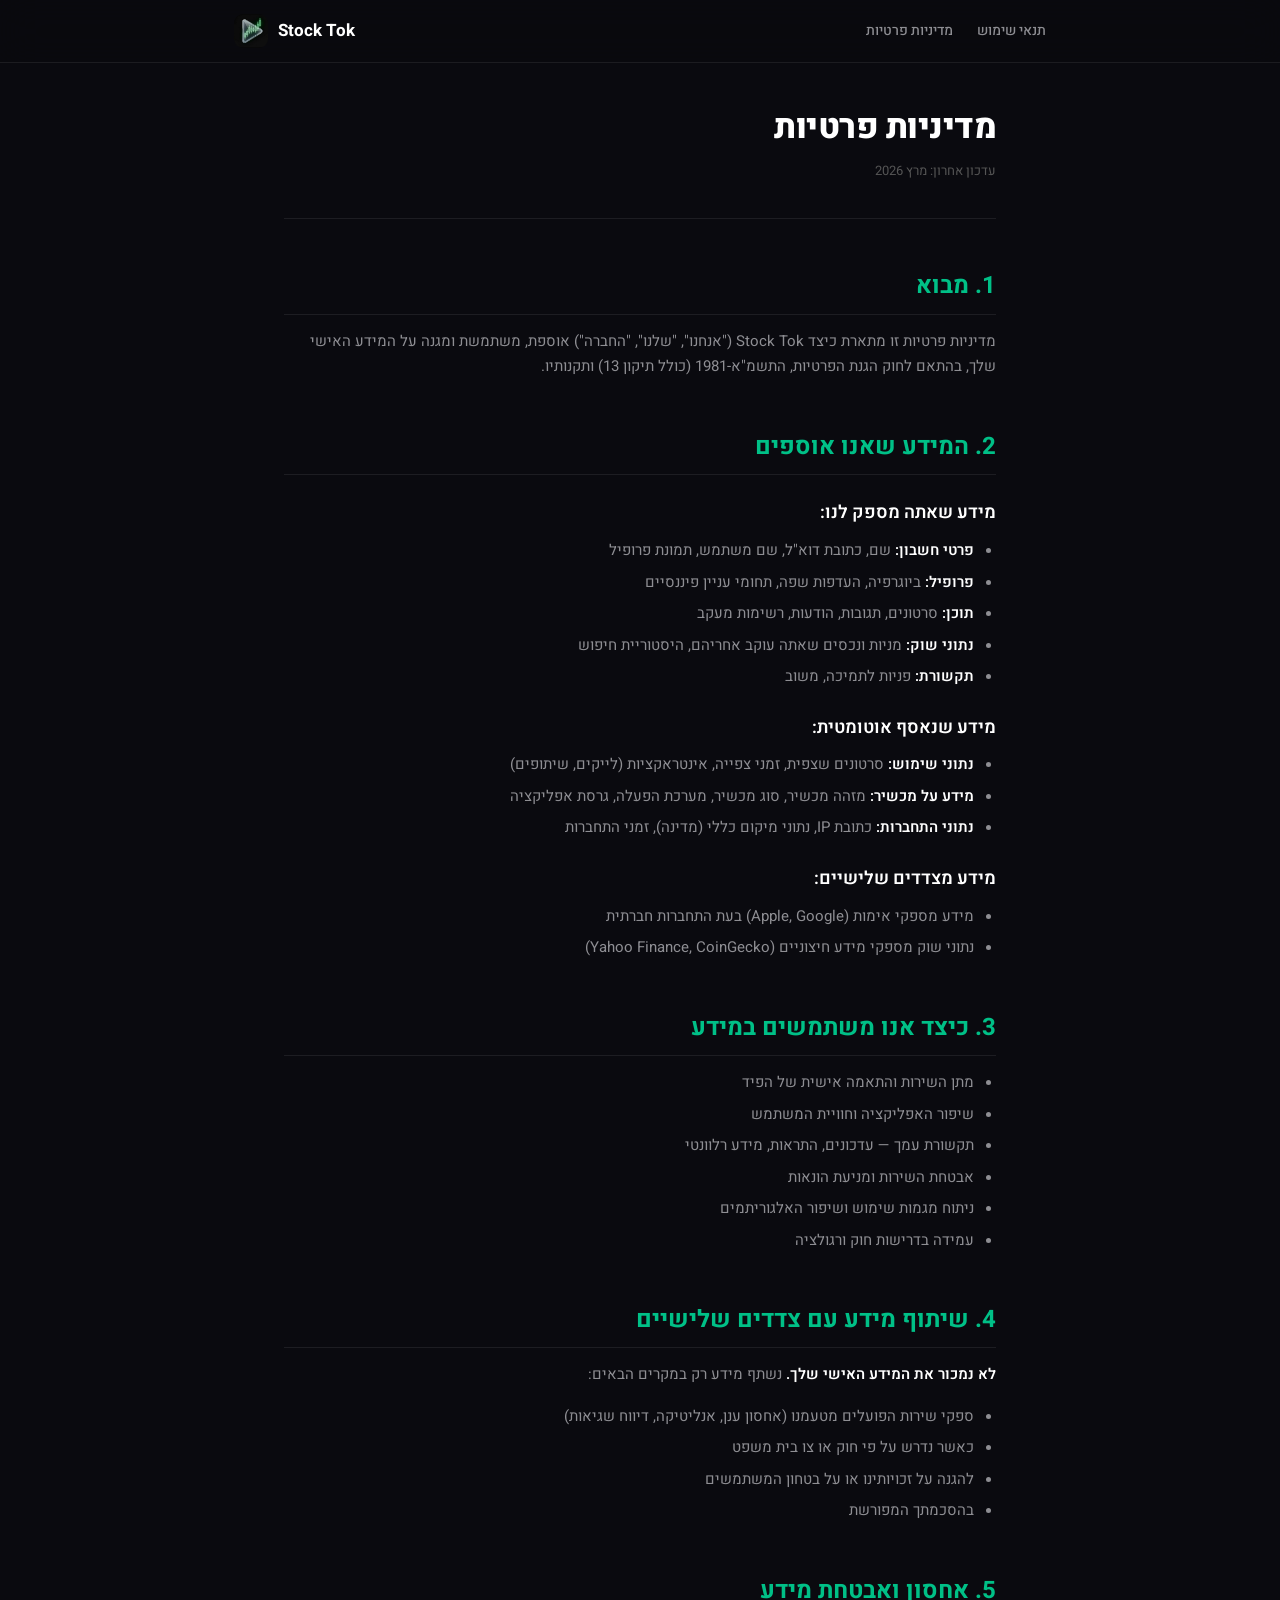
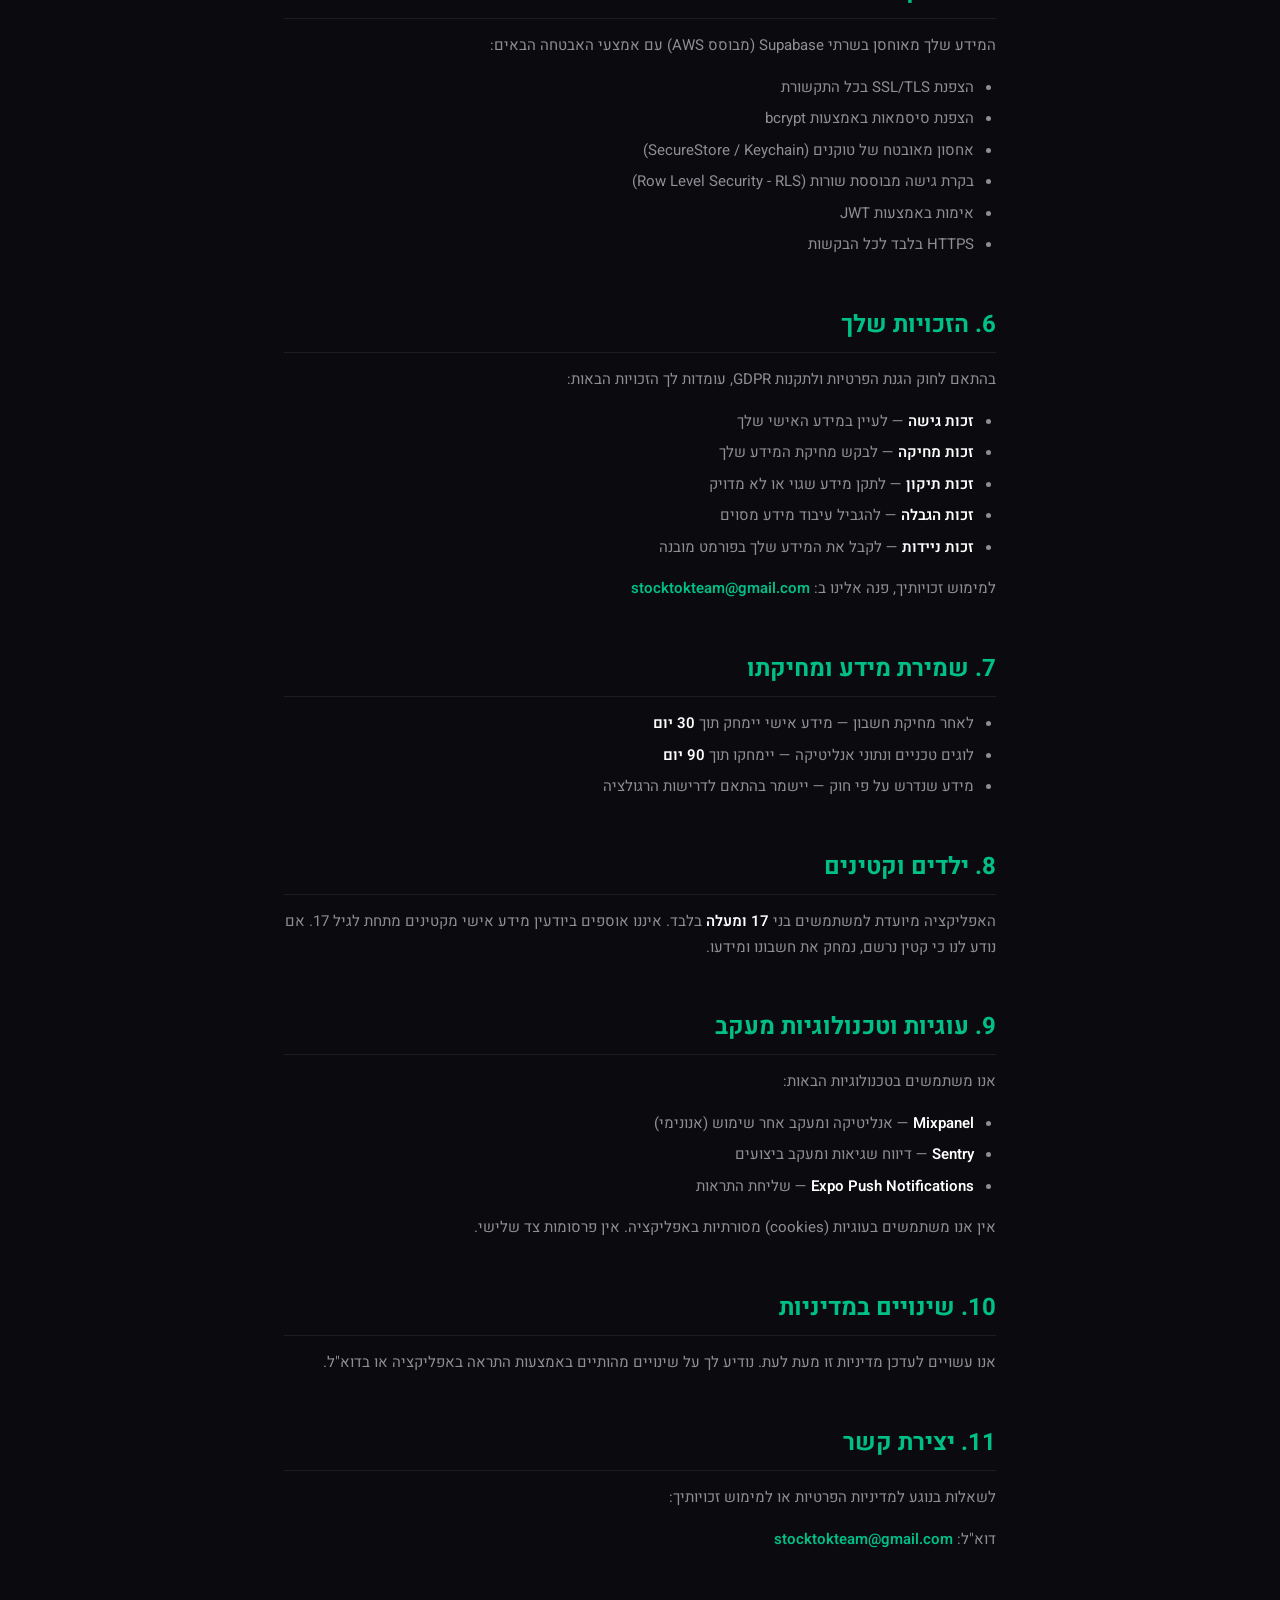
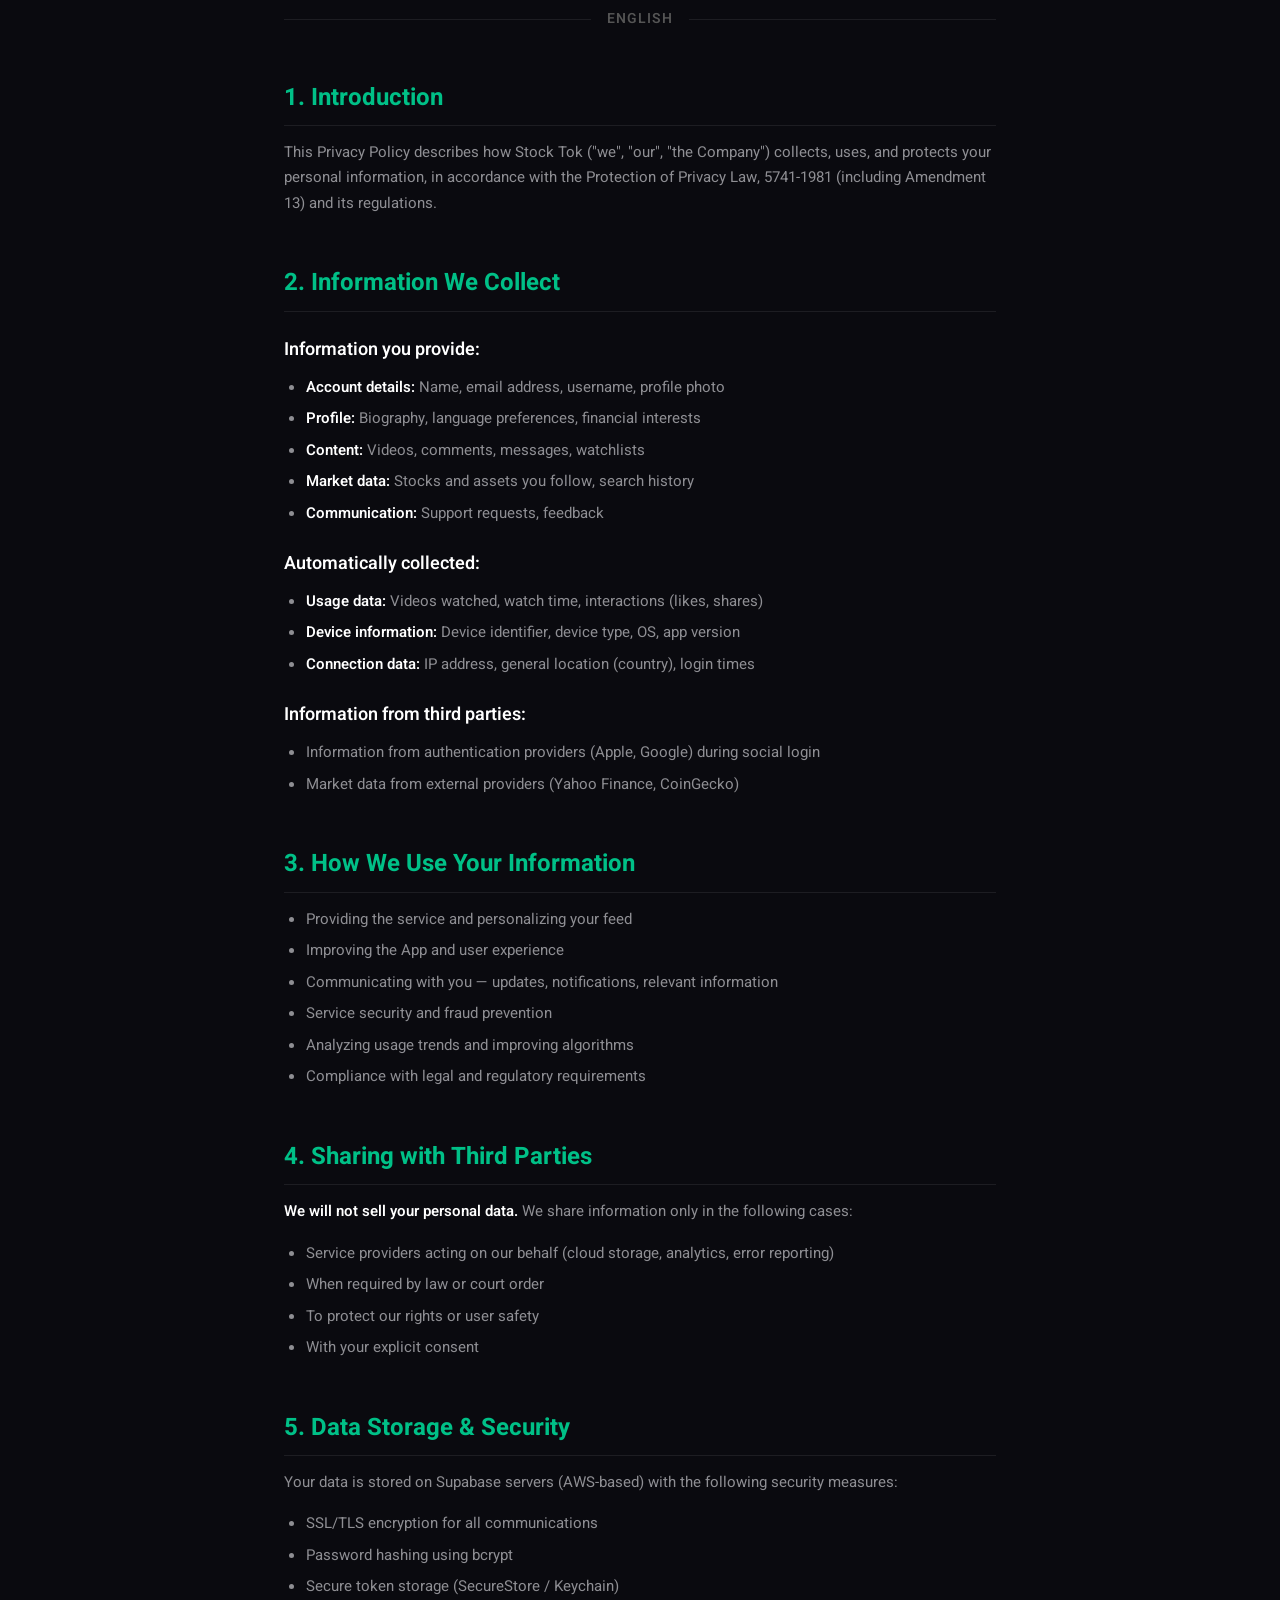
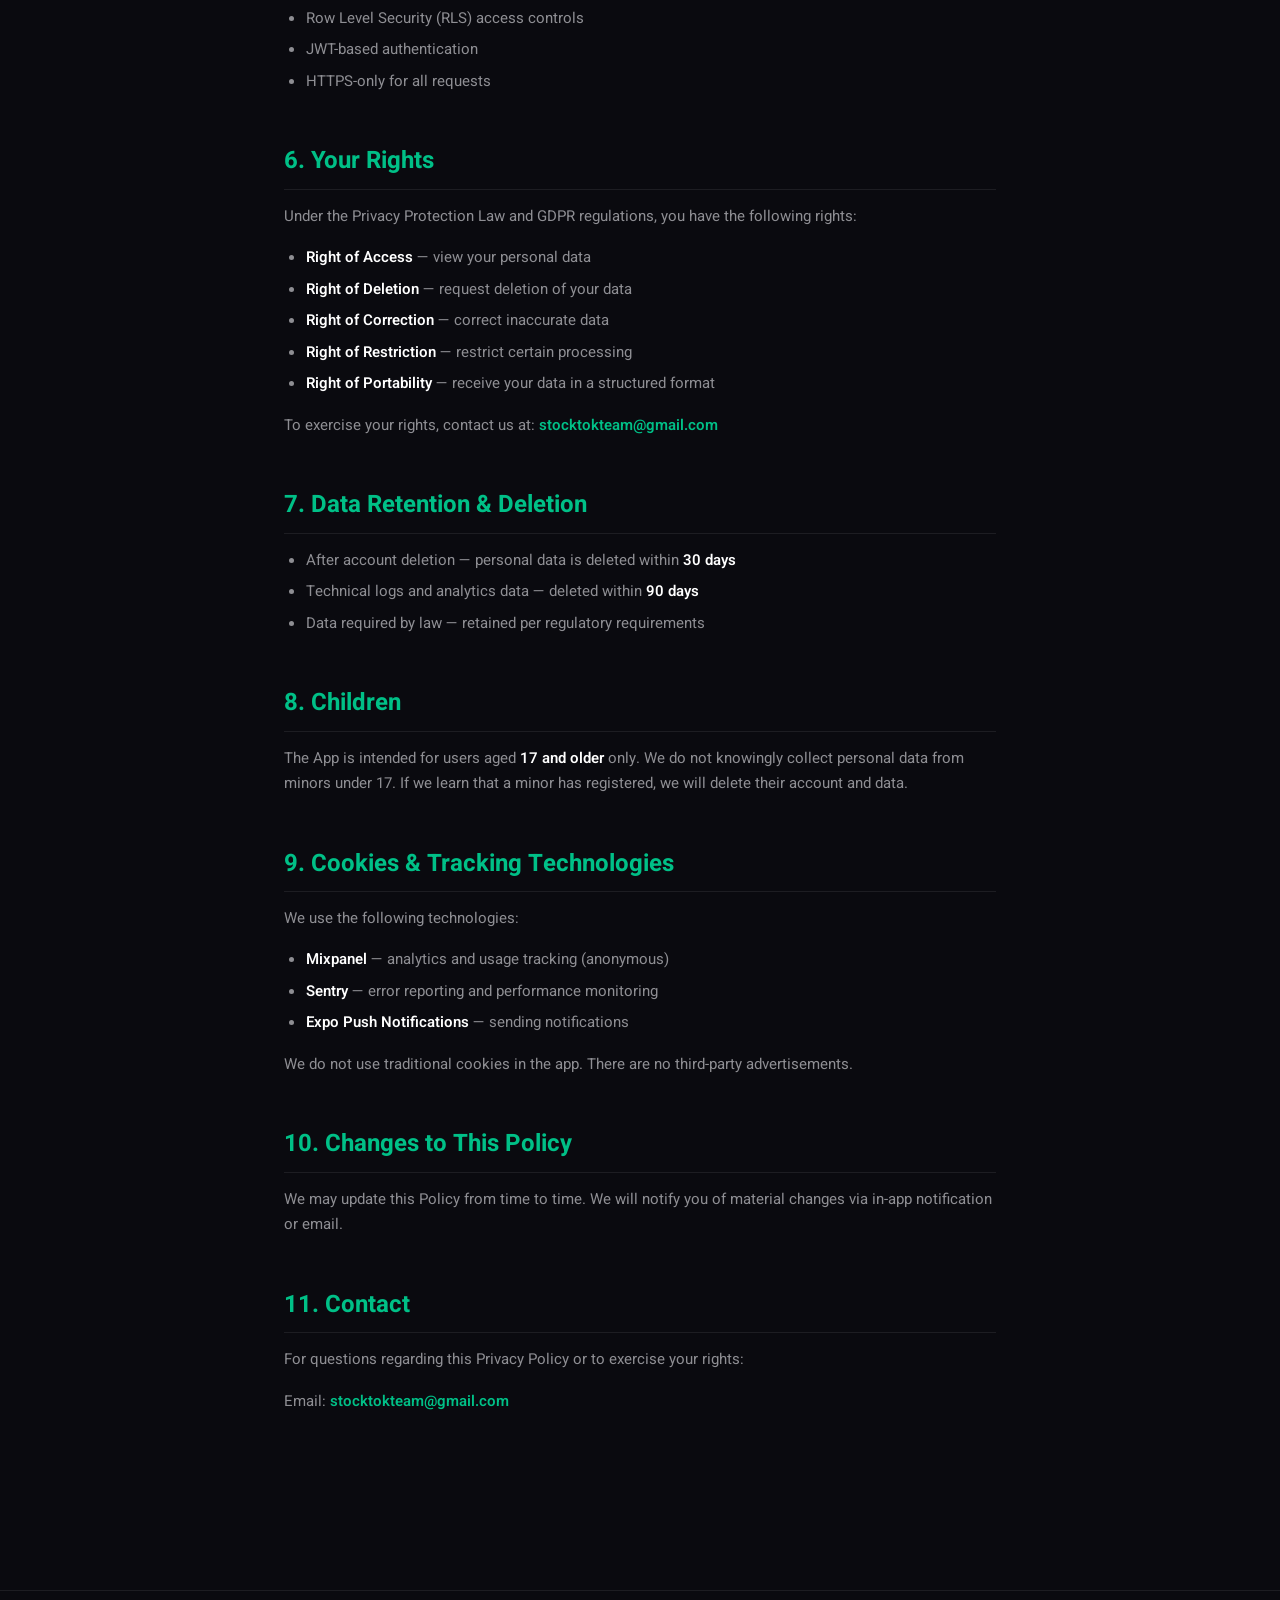
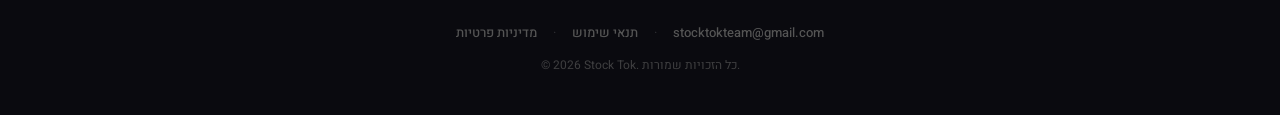
==== privacy.html @ 6a94ada0 "Initial commit: Stock Tok landing page + Privacy Policy + Terms of Service Co-Authored-By: Claude Op" ====
<!DOCTYPE html>
<html lang="he">
<head>
  <meta charset="UTF-8">
  <meta name="viewport" content="width=device-width, initial-scale=1.0">
  <title>מדיניות פרטיות — Stock Tok</title>
  <meta name="description" content="מדיניות הפרטיות של Stock Tok — כיצד אנו אוספים, משתמשים ומגנים על המידע שלך.">
  <meta property="og:title" content="Stock Tok — מדיניות פרטיות">
  <meta property="og:description" content="מדיניות הפרטיות של Stock Tok">
  <meta property="og:image" content="icon.png">
  <link rel="icon" type="image/png" href="favicon.png">
  <link rel="stylesheet" href="style.css">
  <link rel="preconnect" href="https://fonts.googleapis.com">
  <link rel="preconnect" href="https://fonts.gstatic.com" crossorigin>
  <link href="https://fonts.googleapis.com/css2?family=Heebo:wght@400;500;600;700;800&family=Inter:wght@400;500;600;700;800&display=swap" rel="stylesheet">
</head>
<body>
  <!-- ── Header ── -->
  <header>
    <div class="header-inner">
      <a href="index.html" class="header-brand">
        <img src="icon.png" alt="Stock Tok" class="header-icon" width="34" height="34">
        <span>Stock Tok</span>
      </a>
      <nav class="header-nav">
        <a href="privacy.html">מדיניות פרטיות</a>
        <a href="terms.html">תנאי שימוש</a>
      </nav>
    </div>
  </header>

  <!-- ── Content ── -->
  <div class="legal-wrap">
    <div class="legal-title-block" dir="rtl">
      <h1>מדיניות פרטיות</h1>
      <p class="updated">עדכון אחרון: מרץ 2026</p>
    </div>

    <!-- ═══════════════════════════════
         עברית
         ═══════════════════════════════ -->
    <div class="rtl-section">

      <h2>1. מבוא</h2>
      <p>מדיניות פרטיות זו מתארת כיצד Stock Tok ("אנחנו", "שלנו", "החברה") אוספת, משתמשת ומגנה על המידע האישי שלך, בהתאם לחוק הגנת הפרטיות, התשמ"א-1981 (כולל תיקון 13) ותקנותיו.</p>

      <h2>2. המידע שאנו אוספים</h2>

      <h3>מידע שאתה מספק לנו:</h3>
      <ul>
        <li><strong>פרטי חשבון:</strong> שם, כתובת דוא"ל, שם משתמש, תמונת פרופיל</li>
        <li><strong>פרופיל:</strong> ביוגרפיה, העדפות שפה, תחומי עניין פיננסיים</li>
        <li><strong>תוכן:</strong> סרטונים, תגובות, הודעות, רשימות מעקב</li>
        <li><strong>נתוני שוק:</strong> מניות ונכסים שאתה עוקב אחריהם, היסטוריית חיפוש</li>
        <li><strong>תקשורת:</strong> פניות לתמיכה, משוב</li>
      </ul>

      <h3>מידע שנאסף אוטומטית:</h3>
      <ul>
        <li><strong>נתוני שימוש:</strong> סרטונים שצפית, זמני צפייה, אינטראקציות (לייקים, שיתופים)</li>
        <li><strong>מידע על מכשיר:</strong> מזהה מכשיר, סוג מכשיר, מערכת הפעלה, גרסת אפליקציה</li>
        <li><strong>נתוני התחברות:</strong> כתובת IP, נתוני מיקום כללי (מדינה), זמני התחברות</li>
      </ul>

      <h3>מידע מצדדים שלישיים:</h3>
      <ul>
        <li>מידע מספקי אימות (Apple, Google) בעת התחברות חברתית</li>
        <li>נתוני שוק מספקי מידע חיצוניים (Yahoo Finance, CoinGecko)</li>
      </ul>

      <h2>3. כיצד אנו משתמשים במידע</h2>
      <ul>
        <li>מתן השירות והתאמה אישית של הפיד</li>
        <li>שיפור האפליקציה וחוויית המשתמש</li>
        <li>תקשורת עמך — עדכונים, התראות, מידע רלוונטי</li>
        <li>אבטחת השירות ומניעת הונאות</li>
        <li>ניתוח מגמות שימוש ושיפור האלגוריתמים</li>
        <li>עמידה בדרישות חוק ורגולציה</li>
      </ul>

      <h2>4. שיתוף מידע עם צדדים שלישיים</h2>
      <p><strong>לא נמכור את המידע האישי שלך.</strong> נשתף מידע רק במקרים הבאים:</p>
      <ul>
        <li>ספקי שירות הפועלים מטעמנו (אחסון ענן, אנליטיקה, דיווח שגיאות)</li>
        <li>כאשר נדרש על פי חוק או צו בית משפט</li>
        <li>להגנה על זכויותינו או על בטחון המשתמשים</li>
        <li>בהסכמתך המפורשת</li>
      </ul>

      <h2>5. אחסון ואבטחת מידע</h2>
      <p>המידע שלך מאוחסן בשרתי Supabase (מבוסס AWS) עם אמצעי האבטחה הבאים:</p>
      <ul>
        <li>הצפנת SSL/TLS בכל התקשורת</li>
        <li>הצפנת סיסמאות באמצעות bcrypt</li>
        <li>אחסון מאובטח של טוקנים (SecureStore / Keychain)</li>
        <li>בקרת גישה מבוססת שורות (Row Level Security - RLS)</li>
        <li>אימות באמצעות JWT</li>
        <li>HTTPS בלבד לכל הבקשות</li>
      </ul>

      <h2>6. הזכויות שלך</h2>
      <p>בהתאם לחוק הגנת הפרטיות ולתקנות GDPR, עומדות לך הזכויות הבאות:</p>
      <ul>
        <li><strong>זכות גישה</strong> — לעיין במידע האישי שלך</li>
        <li><strong>זכות מחיקה</strong> — לבקש מחיקת המידע שלך</li>
        <li><strong>זכות תיקון</strong> — לתקן מידע שגוי או לא מדויק</li>
        <li><strong>זכות הגבלה</strong> — להגביל עיבוד מידע מסוים</li>
        <li><strong>זכות ניידות</strong> — לקבל את המידע שלך בפורמט מובנה</li>
      </ul>
      <p>למימוש זכויותיך, פנה אלינו ב: <a href="mailto:stocktokteam@gmail.com" class="email-link">stocktokteam@gmail.com</a></p>

      <h2>7. שמירת מידע ומחיקתו</h2>
      <ul>
        <li>לאחר מחיקת חשבון — מידע אישי יימחק תוך <strong>30 יום</strong></li>
        <li>לוגים טכניים ונתוני אנליטיקה — יימחקו תוך <strong>90 יום</strong></li>
        <li>מידע שנדרש על פי חוק — יישמר בהתאם לדרישות הרגולציה</li>
      </ul>

      <h2>8. ילדים וקטינים</h2>
      <p>האפליקציה מיועדת למשתמשים בני <strong>17 ומעלה</strong> בלבד. איננו אוספים ביודעין מידע אישי מקטינים מתחת לגיל 17. אם נודע לנו כי קטין נרשם, נמחק את חשבונו ומידעו.</p>

      <h2>9. עוגיות וטכנולוגיות מעקב</h2>
      <p>אנו משתמשים בטכנולוגיות הבאות:</p>
      <ul>
        <li><strong>Mixpanel</strong> — אנליטיקה ומעקב אחר שימוש (אנונימי)</li>
        <li><strong>Sentry</strong> — דיווח שגיאות ומעקב ביצועים</li>
        <li><strong>Expo Push Notifications</strong> — שליחת התראות</li>
      </ul>
      <p>אין אנו משתמשים בעוגיות (cookies) מסורתיות באפליקציה. אין פרסומות צד שלישי.</p>

      <h2>10. שינויים במדיניות</h2>
      <p>אנו עשויים לעדכן מדיניות זו מעת לעת. נודיע לך על שינויים מהותיים באמצעות התראה באפליקציה או בדוא"ל.</p>

      <h2>11. יצירת קשר</h2>
      <p>לשאלות בנוגע למדיניות הפרטיות או למימוש זכויותיך:</p>
      <p>דוא"ל: <a href="mailto:stocktokteam@gmail.com" class="email-link">stocktokteam@gmail.com</a></p>
    </div>

    <!-- ═══════════════════════════════
         English
         ═══════════════════════════════ -->
    <div class="lang-divider">English</div>

    <div class="ltr-section">

      <h2>1. Introduction</h2>
      <p>This Privacy Policy describes how Stock Tok ("we", "our", "the Company") collects, uses, and protects your personal information, in accordance with the Protection of Privacy Law, 5741-1981 (including Amendment 13) and its regulations.</p>

      <h2>2. Information We Collect</h2>

      <h3>Information you provide:</h3>
      <ul>
        <li><strong>Account details:</strong> Name, email address, username, profile photo</li>
        <li><strong>Profile:</strong> Biography, language preferences, financial interests</li>
        <li><strong>Content:</strong> Videos, comments, messages, watchlists</li>
        <li><strong>Market data:</strong> Stocks and assets you follow, search history</li>
        <li><strong>Communication:</strong> Support requests, feedback</li>
      </ul>

      <h3>Automatically collected:</h3>
      <ul>
        <li><strong>Usage data:</strong> Videos watched, watch time, interactions (likes, shares)</li>
        <li><strong>Device information:</strong> Device identifier, device type, OS, app version</li>
        <li><strong>Connection data:</strong> IP address, general location (country), login times</li>
      </ul>

      <h3>Information from third parties:</h3>
      <ul>
        <li>Information from authentication providers (Apple, Google) during social login</li>
        <li>Market data from external providers (Yahoo Finance, CoinGecko)</li>
      </ul>

      <h2>3. How We Use Your Information</h2>
      <ul>
        <li>Providing the service and personalizing your feed</li>
        <li>Improving the App and user experience</li>
        <li>Communicating with you — updates, notifications, relevant information</li>
        <li>Service security and fraud prevention</li>
        <li>Analyzing usage trends and improving algorithms</li>
        <li>Compliance with legal and regulatory requirements</li>
      </ul>

      <h2>4. Sharing with Third Parties</h2>
      <p><strong>We will not sell your personal data.</strong> We share information only in the following cases:</p>
      <ul>
        <li>Service providers acting on our behalf (cloud storage, analytics, error reporting)</li>
        <li>When required by law or court order</li>
        <li>To protect our rights or user safety</li>
        <li>With your explicit consent</li>
      </ul>

      <h2>5. Data Storage &amp; Security</h2>
      <p>Your data is stored on Supabase servers (AWS-based) with the following security measures:</p>
      <ul>
        <li>SSL/TLS encryption for all communications</li>
        <li>Password hashing using bcrypt</li>
        <li>Secure token storage (SecureStore / Keychain)</li>
        <li>Row Level Security (RLS) access controls</li>
        <li>JWT-based authentication</li>
        <li>HTTPS-only for all requests</li>
      </ul>

      <h2>6. Your Rights</h2>
      <p>Under the Privacy Protection Law and GDPR regulations, you have the following rights:</p>
      <ul>
        <li><strong>Right of Access</strong> — view your personal data</li>
        <li><strong>Right of Deletion</strong> — request deletion of your data</li>
        <li><strong>Right of Correction</strong> — correct inaccurate data</li>
        <li><strong>Right of Restriction</strong> — restrict certain processing</li>
        <li><strong>Right of Portability</strong> — receive your data in a structured format</li>
      </ul>
      <p>To exercise your rights, contact us at: <a href="mailto:stocktokteam@gmail.com" class="email-link">stocktokteam@gmail.com</a></p>

      <h2>7. Data Retention &amp; Deletion</h2>
      <ul>
        <li>After account deletion — personal data is deleted within <strong>30 days</strong></li>
        <li>Technical logs and analytics data — deleted within <strong>90 days</strong></li>
        <li>Data required by law — retained per regulatory requirements</li>
      </ul>

      <h2>8. Children</h2>
      <p>The App is intended for users aged <strong>17 and older</strong> only. We do not knowingly collect personal data from minors under 17. If we learn that a minor has registered, we will delete their account and data.</p>

      <h2>9. Cookies &amp; Tracking Technologies</h2>
      <p>We use the following technologies:</p>
      <ul>
        <li><strong>Mixpanel</strong> — analytics and usage tracking (anonymous)</li>
        <li><strong>Sentry</strong> — error reporting and performance monitoring</li>
        <li><strong>Expo Push Notifications</strong> — sending notifications</li>
      </ul>
      <p>We do not use traditional cookies in the app. There are no third-party advertisements.</p>

      <h2>10. Changes to This Policy</h2>
      <p>We may update this Policy from time to time. We will notify you of material changes via in-app notification or email.</p>

      <h2>11. Contact</h2>
      <p>For questions regarding this Privacy Policy or to exercise your rights:</p>
      <p>Email: <a href="mailto:stocktokteam@gmail.com" class="email-link">stocktokteam@gmail.com</a></p>

    </div>
  </div>

  <!-- ── Footer ── -->
  <footer dir="ltr">
    <div class="footer-links">
      <a href="privacy.html">מדיניות פרטיות</a>
      <span class="footer-dot">&middot;</span>
      <a href="terms.html">תנאי שימוש</a>
      <span class="footer-dot">&middot;</span>
      <a href="mailto:stocktokteam@gmail.com">stocktokteam@gmail.com</a>
    </div>
    <p class="footer-copy">© 2026 Stock Tok. כל הזכויות שמורות.</p>
  </footer>
</body>
</html>
---- style.css ----
/* ═══════════════════════════════════════════════════
   Stock Tok — stocktokapp.com
   Premium fintech landing page
   ═══════════════════════════════════════════════════ */

/* ── Reset ── */
*, *::before, *::after { margin: 0; padding: 0; box-sizing: border-box; }

/* ── Design Tokens ── */
:root {
  --bg-primary: #0a0a0f;
  --bg-secondary: #12121a;
  --bg-card: #1a1a28;
  --brand: #00C087;
  --brand-glow: rgba(0, 192, 135, 0.15);
  --brand-glow-strong: rgba(0, 192, 135, 0.30);
  --text-primary: #FFFFFF;
  --text-secondary: #8E8E93;
  --text-muted: #555555;
  --border: rgba(255, 255, 255, 0.08);
  --glass: rgba(255, 255, 255, 0.05);
  --glass-border: rgba(255, 255, 255, 0.10);
}

html { scroll-behavior: smooth; }

body {
  font-family: 'Heebo', 'Inter', -apple-system, BlinkMacSystemFont, 'Segoe UI', sans-serif;
  background: var(--bg-primary);
  color: var(--text-primary);
  line-height: 1.6;
  min-height: 100vh;
  overflow-x: hidden;
}

a {
  color: var(--brand);
  text-decoration: none;
  transition: color 0.2s, opacity 0.2s;
}
a:hover { color: #2ed8a4; }

/* ── Ambient Glow ── */
.glow-orb {
  position: fixed;
  top: -200px;
  left: 50%;
  transform: translateX(-50%);
  width: 600px;
  height: 420px;
  background: radial-gradient(ellipse, var(--brand-glow) 0%, transparent 70%);
  pointer-events: none;
  z-index: 0;
}

/* ═══════════════════════════════════════════════════
   HEADER — Glassmorphism, fixed top
   ═══════════════════════════════════════════════════ */
header {
  position: fixed;
  top: 0;
  left: 0;
  right: 0;
  z-index: 100;
  background: rgba(10, 10, 15, 0.72);
  -webkit-backdrop-filter: blur(20px);
  backdrop-filter: blur(20px);
  border-bottom: 1px solid var(--border);
}

.header-inner {
  display: flex;
  align-items: center;
  justify-content: space-between;
  max-width: 860px;
  margin: 0 auto;
  padding: 14px 24px;
}

.header-brand {
  display: flex;
  align-items: center;
  gap: 10px;
  color: var(--text-primary);
  font-weight: 700;
  font-size: 17px;
  text-decoration: none;
}
.header-brand:hover { color: var(--text-primary); opacity: 0.85; }

.header-icon {
  width: 34px;
  height: 34px;
  border-radius: 9px;
  display: block;
}

.header-nav {
  display: flex;
  gap: 24px;
}
.header-nav a {
  color: var(--text-secondary);
  font-size: 14px;
  font-weight: 500;
  text-decoration: none;
}
.header-nav a:hover { color: var(--text-primary); }

/* ═══════════════════════════════════════════════════
   HERO
   ═══════════════════════════════════════════════════ */
.hero {
  position: relative;
  z-index: 1;
  display: flex;
  flex-direction: column;
  align-items: center;
  text-align: center;
  padding: 160px 24px 80px;
  min-height: 100vh;
  justify-content: center;
}

/* App icon — large, with glow */
.hero-icon-wrap {
  position: relative;
  margin-bottom: 36px;
}
.hero-icon-wrap::after {
  content: '';
  position: absolute;
  inset: -20px;
  border-radius: 40px;
  background: var(--brand-glow-strong);
  filter: blur(40px);
  z-index: -1;
}

.hero-icon {
  display: block;
  width: 120px;
  height: 120px;
  border-radius: 28px;
  box-shadow:
    0 16px 56px rgba(0, 0, 0, 0.5),
    0 0 0 1px rgba(255, 255, 255, 0.06);
}

/* Title — green */
.hero-title {
  font-size: 52px;
  font-weight: 800;
  color: var(--brand);
  letter-spacing: -1.5px;
  margin-bottom: 16px;
  line-height: 1.1;
}

/* Hebrew tagline */
.hero-tagline-he {
  font-size: 24px;
  font-weight: 500;
  color: var(--text-secondary);
  margin-bottom: 6px;
}

/* English tagline */
.hero-tagline-en {
  font-family: 'Inter', -apple-system, sans-serif;
  font-size: 16px;
  font-weight: 400;
  color: var(--text-muted);
  margin-bottom: 44px;
}

/* ── App Store Button ── */
.app-store-btn {
  display: inline-flex;
  align-items: center;
  gap: 10px;
  padding: 10px 22px 10px 16px;
  background: #000;
  border: 1px solid #555;
  border-radius: 10px;
  color: #fff;
  text-decoration: none;
  margin-bottom: 60px;
  transition: transform 0.2s, box-shadow 0.2s, border-color 0.2s;
}
.app-store-btn:hover {
  transform: translateY(-2px);
  box-shadow: 0 8px 28px rgba(0, 192, 135, 0.12);
  border-color: #888;
  color: #fff;
}

.apple-icon {
  flex-shrink: 0;
}

.app-store-text {
  display: flex;
  flex-direction: column;
  text-align: left;
  line-height: 1.2;
}
.app-store-small {
  font-family: 'Inter', -apple-system, sans-serif;
  font-size: 10px;
  font-weight: 400;
  letter-spacing: 0.02em;
  opacity: 0.85;
}
.app-store-big {
  font-family: 'Inter', -apple-system, sans-serif;
  font-size: 20px;
  font-weight: 600;
  letter-spacing: -0.02em;
}

/* ═══════════════════════════════════════════════════
   FEATURES — 3 Cards
   ═══════════════════════════════════════════════════ */
.features {
  display: flex;
  gap: 16px;
  max-width: 780px;
  width: 100%;
}

.feature-card {
  flex: 1;
  background: var(--bg-secondary);
  border: 1px solid var(--border);
  border-radius: 16px;
  padding: 32px 24px;
  text-align: center;
  transition: border-color 0.25s, background 0.25s, transform 0.25s;
}
.feature-card:hover {
  border-color: rgba(0, 192, 135, 0.3);
  background: var(--bg-card);
  transform: translateY(-4px);
}

.feature-icon {
  display: flex;
  align-items: center;
  justify-content: center;
  width: 56px;
  height: 56px;
  margin: 0 auto 16px;
  border-radius: 14px;
  background: rgba(0, 192, 135, 0.10);
  color: var(--brand);
}
.feature-icon svg {
  display: block;
}

.feature-title {
  font-size: 18px;
  font-weight: 700;
  color: var(--text-primary);
  margin-bottom: 8px;
}

.feature-desc {
  font-size: 14px;
  font-weight: 400;
  color: var(--text-secondary);
  line-height: 1.6;
}

/* ═══════════════════════════════════════════════════
   FOOTER
   ═══════════════════════════════════════════════════ */
footer {
  position: relative;
  z-index: 1;
  text-align: center;
  padding: 32px 24px 40px;
  margin-top: 80px;
  border-top: 1px solid var(--border);
}

.footer-links {
  display: flex;
  align-items: center;
  justify-content: center;
  gap: 16px;
  margin-bottom: 12px;
  flex-wrap: wrap;
}
.footer-links a {
  color: var(--text-muted);
  font-size: 13px;
  font-weight: 500;
  text-decoration: none;
}
.footer-links a:hover { color: var(--brand); }

.footer-dot {
  color: rgba(255, 255, 255, 0.15);
  font-size: 13px;
  user-select: none;
}

.footer-copy {
  color: var(--text-muted);
  font-size: 12px;
  opacity: 0.7;
}

/* ═══════════════════════════════════════════════════
   LEGAL PAGES — Privacy & Terms
   ═══════════════════════════════════════════════════ */
.legal-wrap {
  max-width: 760px;
  margin: 0 auto;
  padding: 100px 24px 80px;
}

.legal-title-block {
  padding-bottom: 20px;
  border-bottom: 1px solid var(--border);
  margin-bottom: 36px;
}

.legal-title-block h1 {
  font-size: 34px;
  font-weight: 800;
  letter-spacing: -0.5px;
  margin-bottom: 6px;
}

.legal-title-block .updated {
  font-size: 13px;
  color: var(--text-muted);
}

.legal-wrap h2 {
  font-size: 24px;
  font-weight: 700;
  color: var(--brand);
  margin-top: 48px;
  margin-bottom: 14px;
  padding-bottom: 8px;
  border-bottom: 1px solid var(--border);
}

.legal-wrap h3 {
  font-size: 18px;
  font-weight: 600;
  color: var(--text-primary);
  margin-top: 24px;
  margin-bottom: 10px;
}

.legal-wrap p,
.legal-wrap ul {
  font-size: 15px;
  line-height: 1.7;
  color: var(--text-secondary);
  margin-bottom: 16px;
}

.legal-wrap ul { padding-left: 22px; }
.legal-wrap li { margin-bottom: 6px; }
.legal-wrap strong { color: var(--text-primary); font-weight: 600; }

.legal-wrap .email-link {
  color: var(--brand);
  font-weight: 600;
}

/* RTL/LTR sections */
.rtl-section {
  direction: rtl;
  text-align: right;
}
.rtl-section ul {
  padding-left: 0;
  padding-right: 22px;
}

.ltr-section {
  direction: ltr;
  text-align: left;
}

/* Language divider */
.lang-divider {
  display: flex;
  align-items: center;
  gap: 16px;
  margin: 56px 0 40px;
  color: var(--text-muted);
  font-size: 14px;
  font-weight: 600;
  letter-spacing: 1px;
  text-transform: uppercase;
}
.lang-divider::before,
.lang-divider::after {
  content: '';
  flex: 1;
  height: 1px;
  background: var(--border);
}

/* Financial disclaimer box */
.disclaimer-box {
  background: rgba(0, 192, 135, 0.06);
  border: 1px solid rgba(0, 192, 135, 0.2);
  border-radius: 12px;
  padding: 24px;
  margin: 20px 0;
}
.disclaimer-box p {
  color: var(--text-secondary);
  margin-bottom: 10px;
}
.disclaimer-box p:last-child { margin-bottom: 0; }

/* ═══════════════════════════════════════════════════
   RESPONSIVE
   ═══════════════════════════════════════════════════ */
@media (max-width: 768px) {
  .hero {
    padding: 120px 20px 60px;
  }

  .hero-title { font-size: 38px; }
  .hero-tagline-he { font-size: 20px; }
  .hero-tagline-en { font-size: 14px; }
  .hero-icon { width: 96px; height: 96px; border-radius: 22px; }

  .features {
    flex-direction: column;
    gap: 12px;
    padding: 0 4px;
  }
  .feature-card { padding: 24px 20px; }

  .footer-links { flex-direction: column; gap: 10px; }
  .footer-dot { display: none; }

  .header-inner { padding: 12px 16px; }
  .header-nav { gap: 16px; }
  .header-nav a { font-size: 13px; }

  .legal-wrap { padding: 88px 16px 60px; }
  .legal-title-block h1 { font-size: 28px; }
  .legal-wrap h2 { font-size: 20px; }

  .glow-orb { width: 340px; height: 260px; top: -130px; }
}

@media (max-width: 380px) {
  .hero-title { font-size: 32px; }
  .hero-tagline-he { font-size: 18px; }
  .hero-icon { width: 80px; height: 80px; border-radius: 18px; }
  .feature-card { padding: 20px 16px; }
  .feature-title { font-size: 16px; }
  .app-store-big { font-size: 17px; }
}
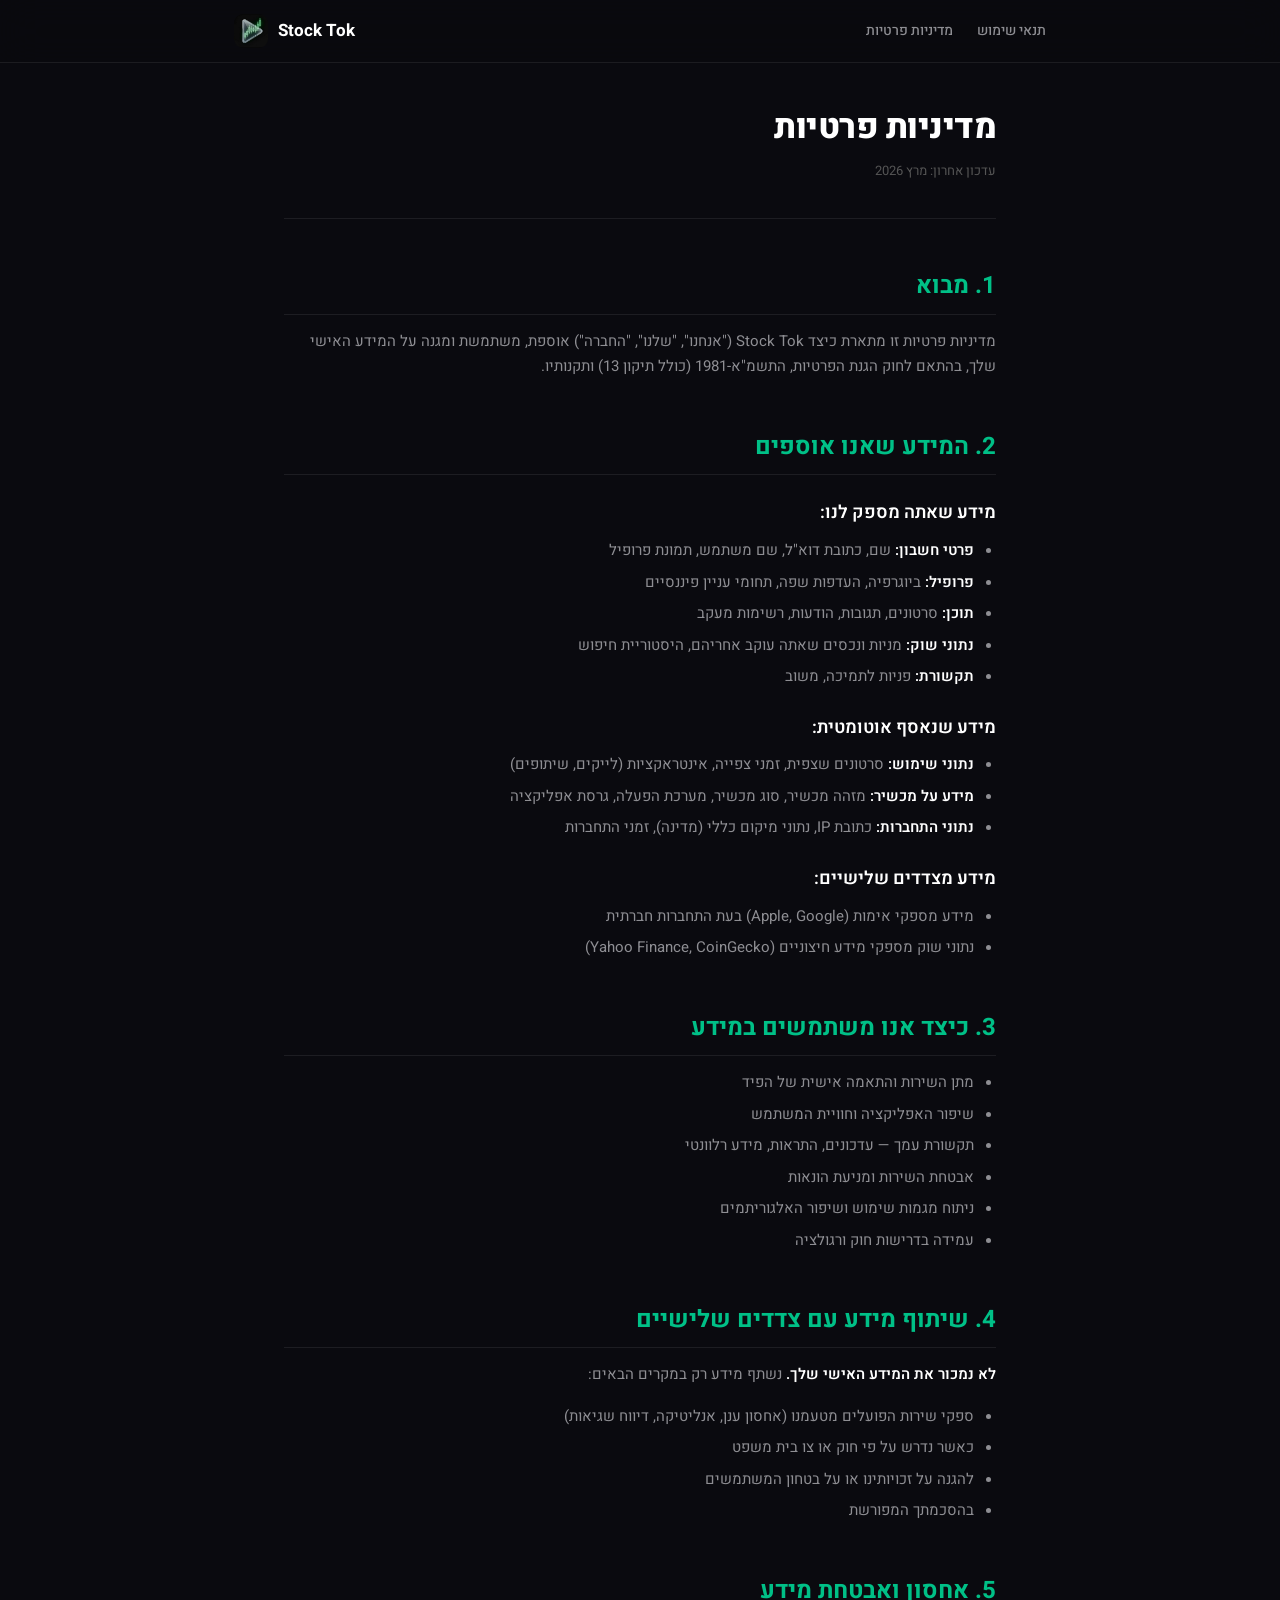
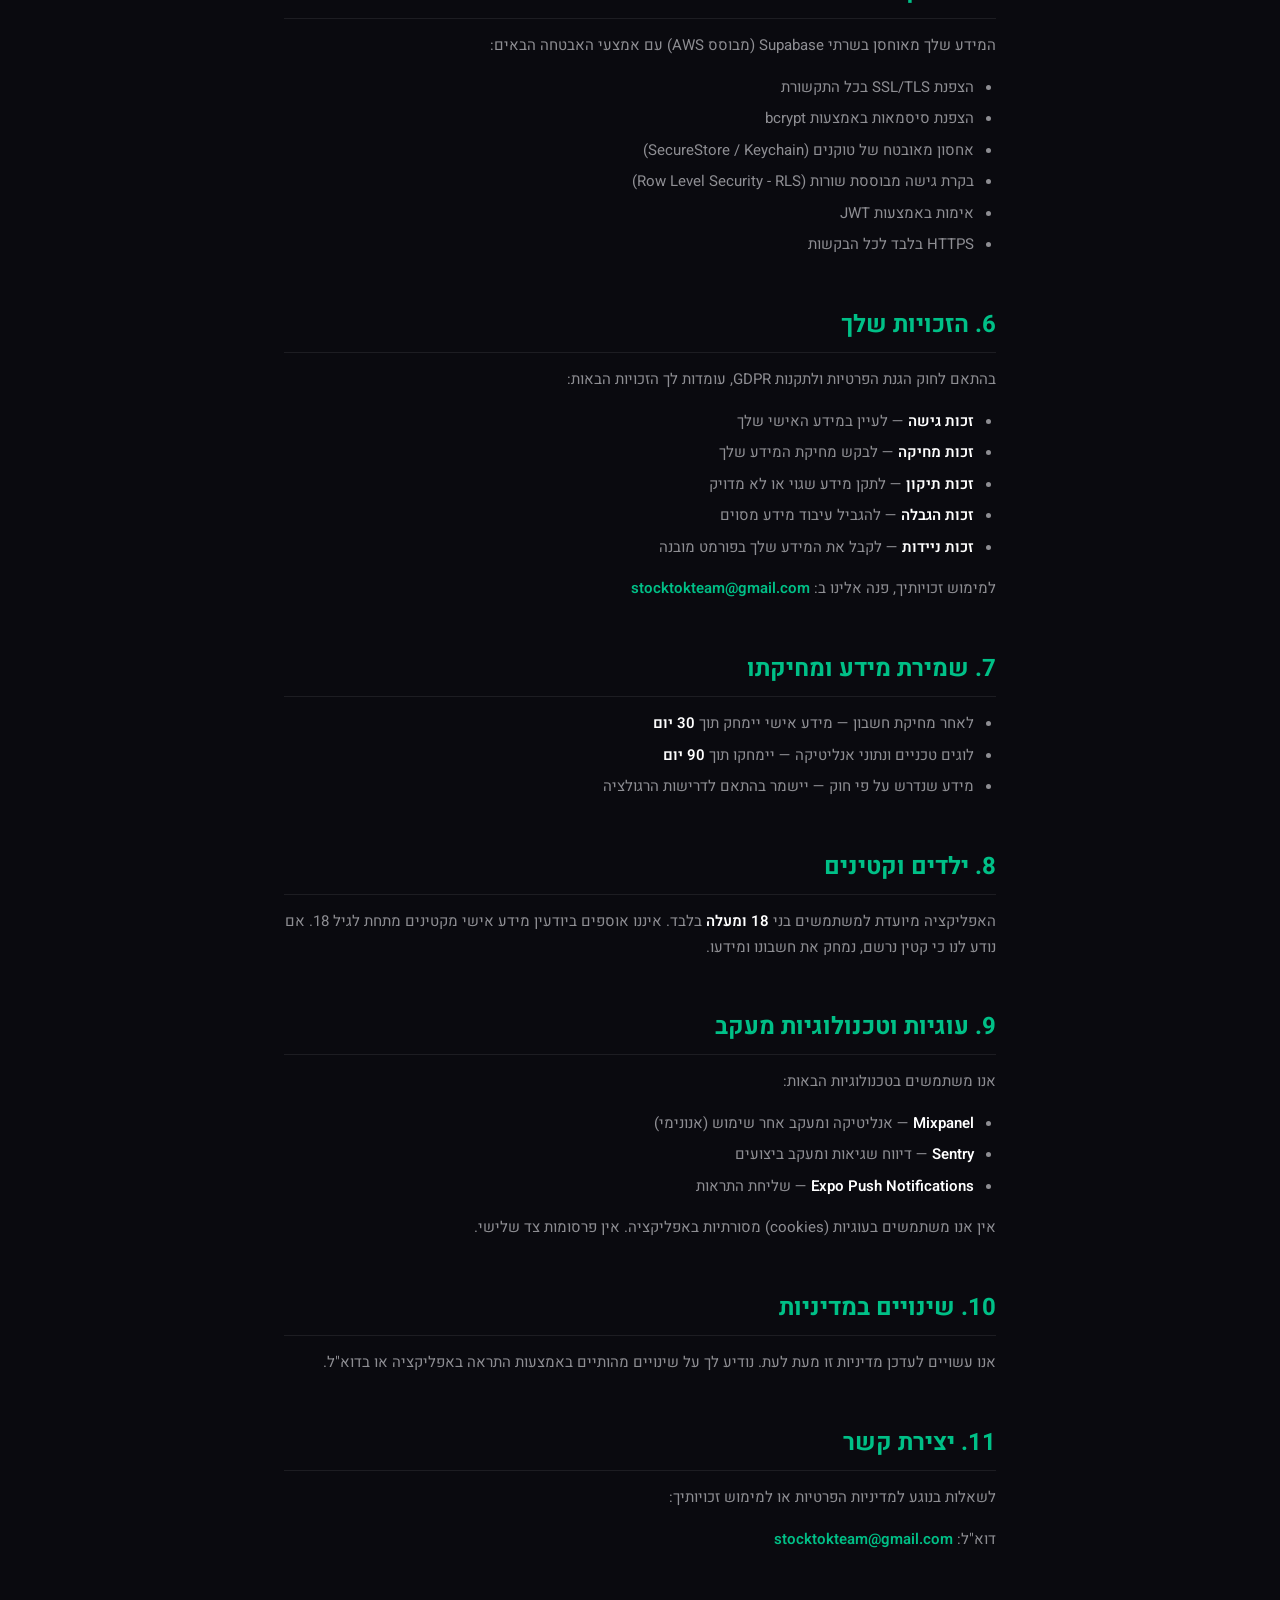
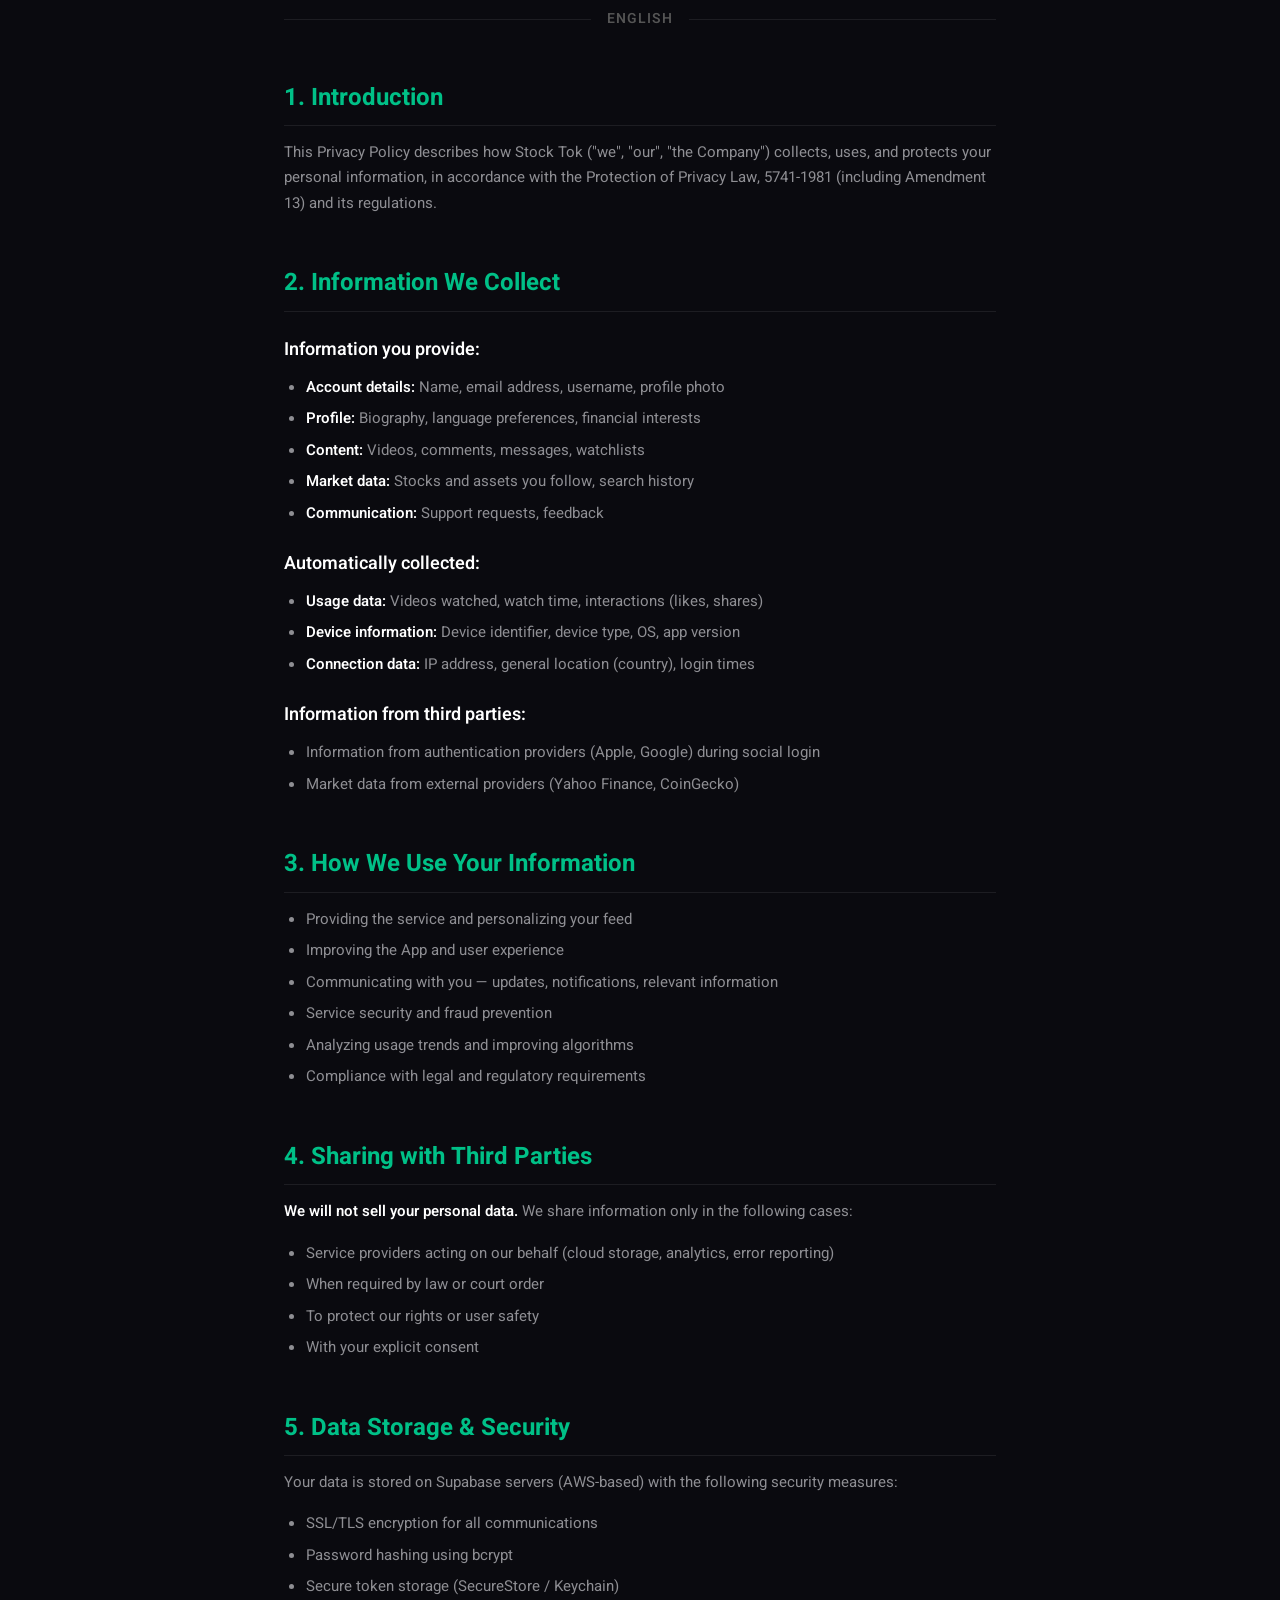
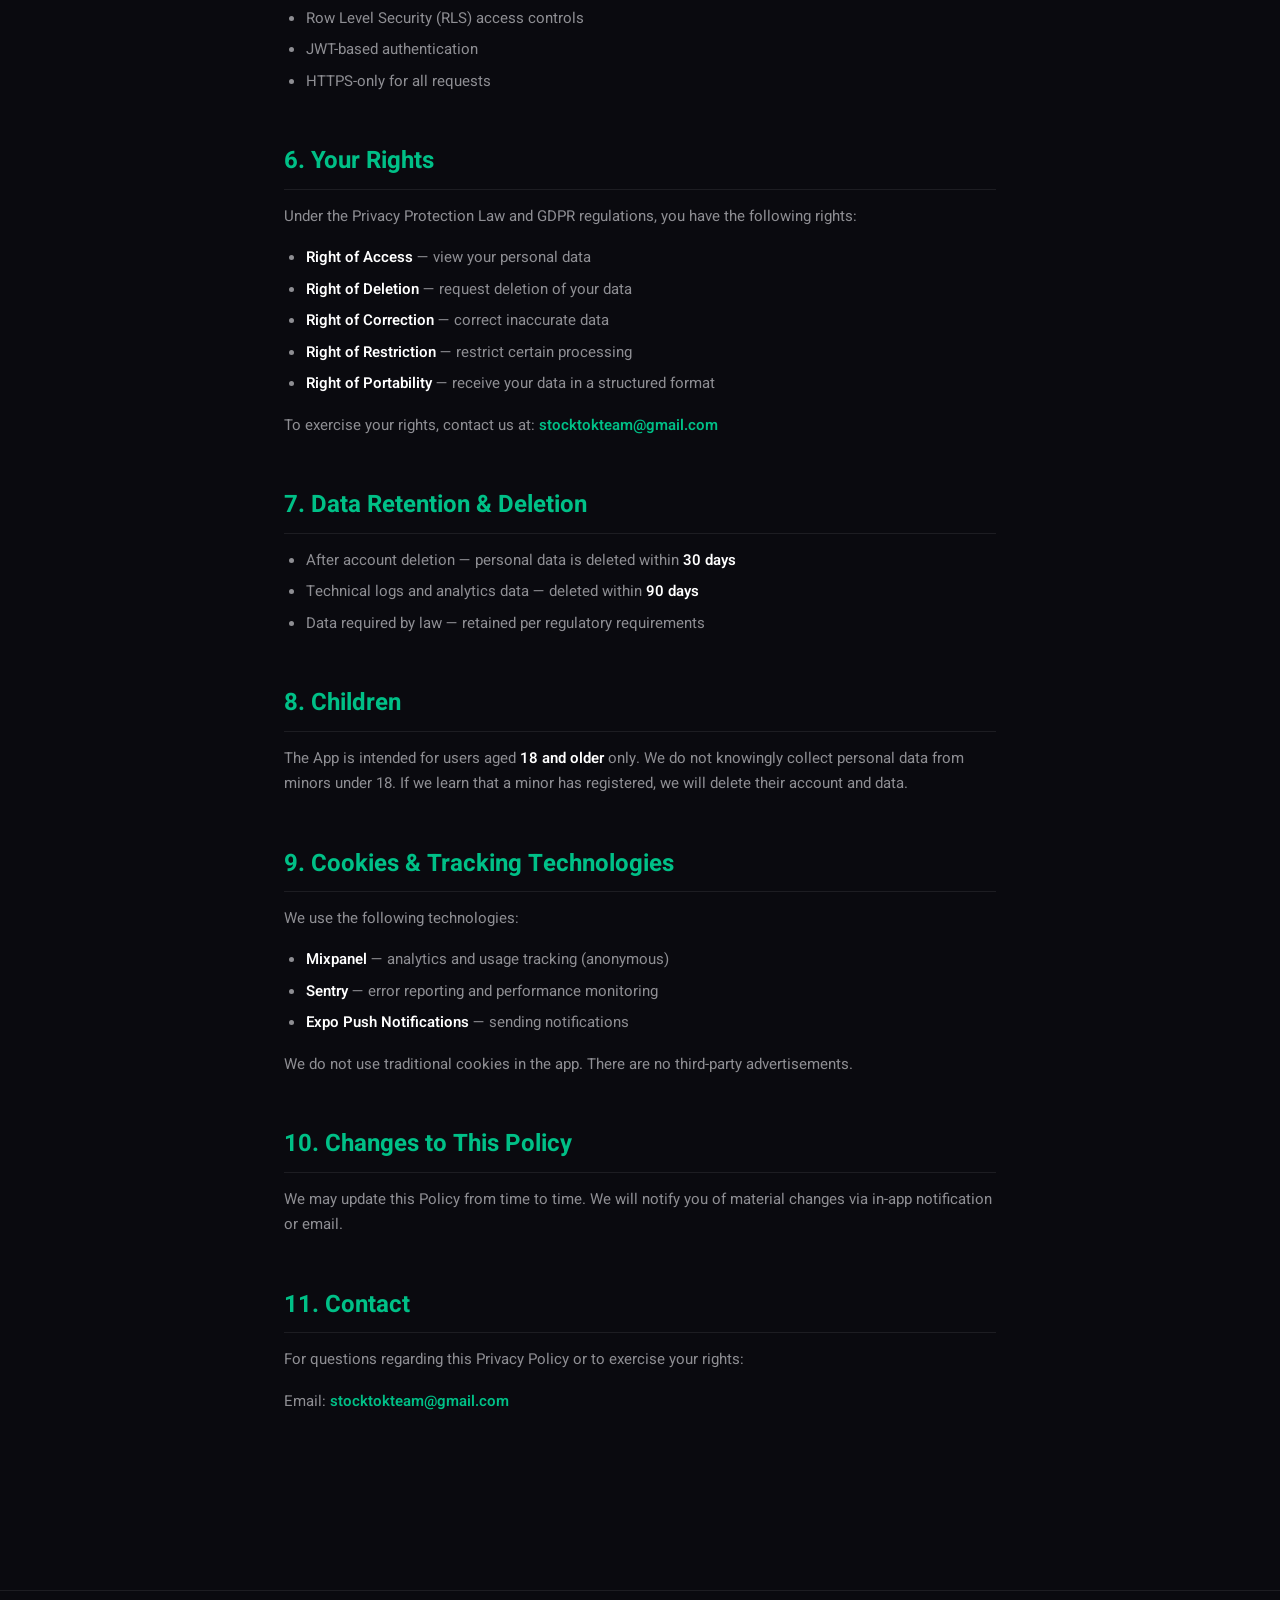
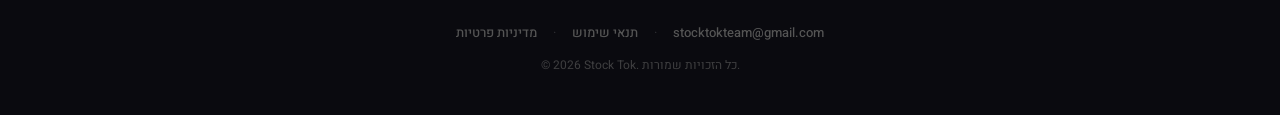
==== commit af88d9b4: "legal: update minimum age from 17+ to 18+ - Terms: Updated eligibility to 18+ with explicit parental" ====
--- a/privacy.html
+++ b/privacy.html
@@ -117,7 +117,7 @@
       </ul>
 
       <h2>8. ילדים וקטינים</h2>
-      <p>האפליקציה מיועדת למשתמשים בני <strong>17 ומעלה</strong> בלבד. איננו אוספים ביודעין מידע אישי מקטינים מתחת לגיל 17. אם נודע לנו כי קטין נרשם, נמחק את חשבונו ומידעו.</p>
+      <p>האפליקציה מיועדת למשתמשים בני <strong>18 ומעלה</strong> בלבד. איננו אוספים ביודעין מידע אישי מקטינים מתחת לגיל 18. אם נודע לנו כי קטין נרשם, נמחק את חשבונו ומידעו.</p>
 
       <h2>9. עוגיות וטכנולוגיות מעקב</h2>
       <p>אנו משתמשים בטכנולוגיות הבאות:</p>
@@ -219,7 +219,7 @@
       </ul>
 
       <h2>8. Children</h2>
-      <p>The App is intended for users aged <strong>17 and older</strong> only. We do not knowingly collect personal data from minors under 17. If we learn that a minor has registered, we will delete their account and data.</p>
+      <p>The App is intended for users aged <strong>18 and older</strong> only. We do not knowingly collect personal data from minors under 18. If we learn that a minor has registered, we will delete their account and data.</p>
 
       <h2>9. Cookies &amp; Tracking Technologies</h2>
       <p>We use the following technologies:</p>
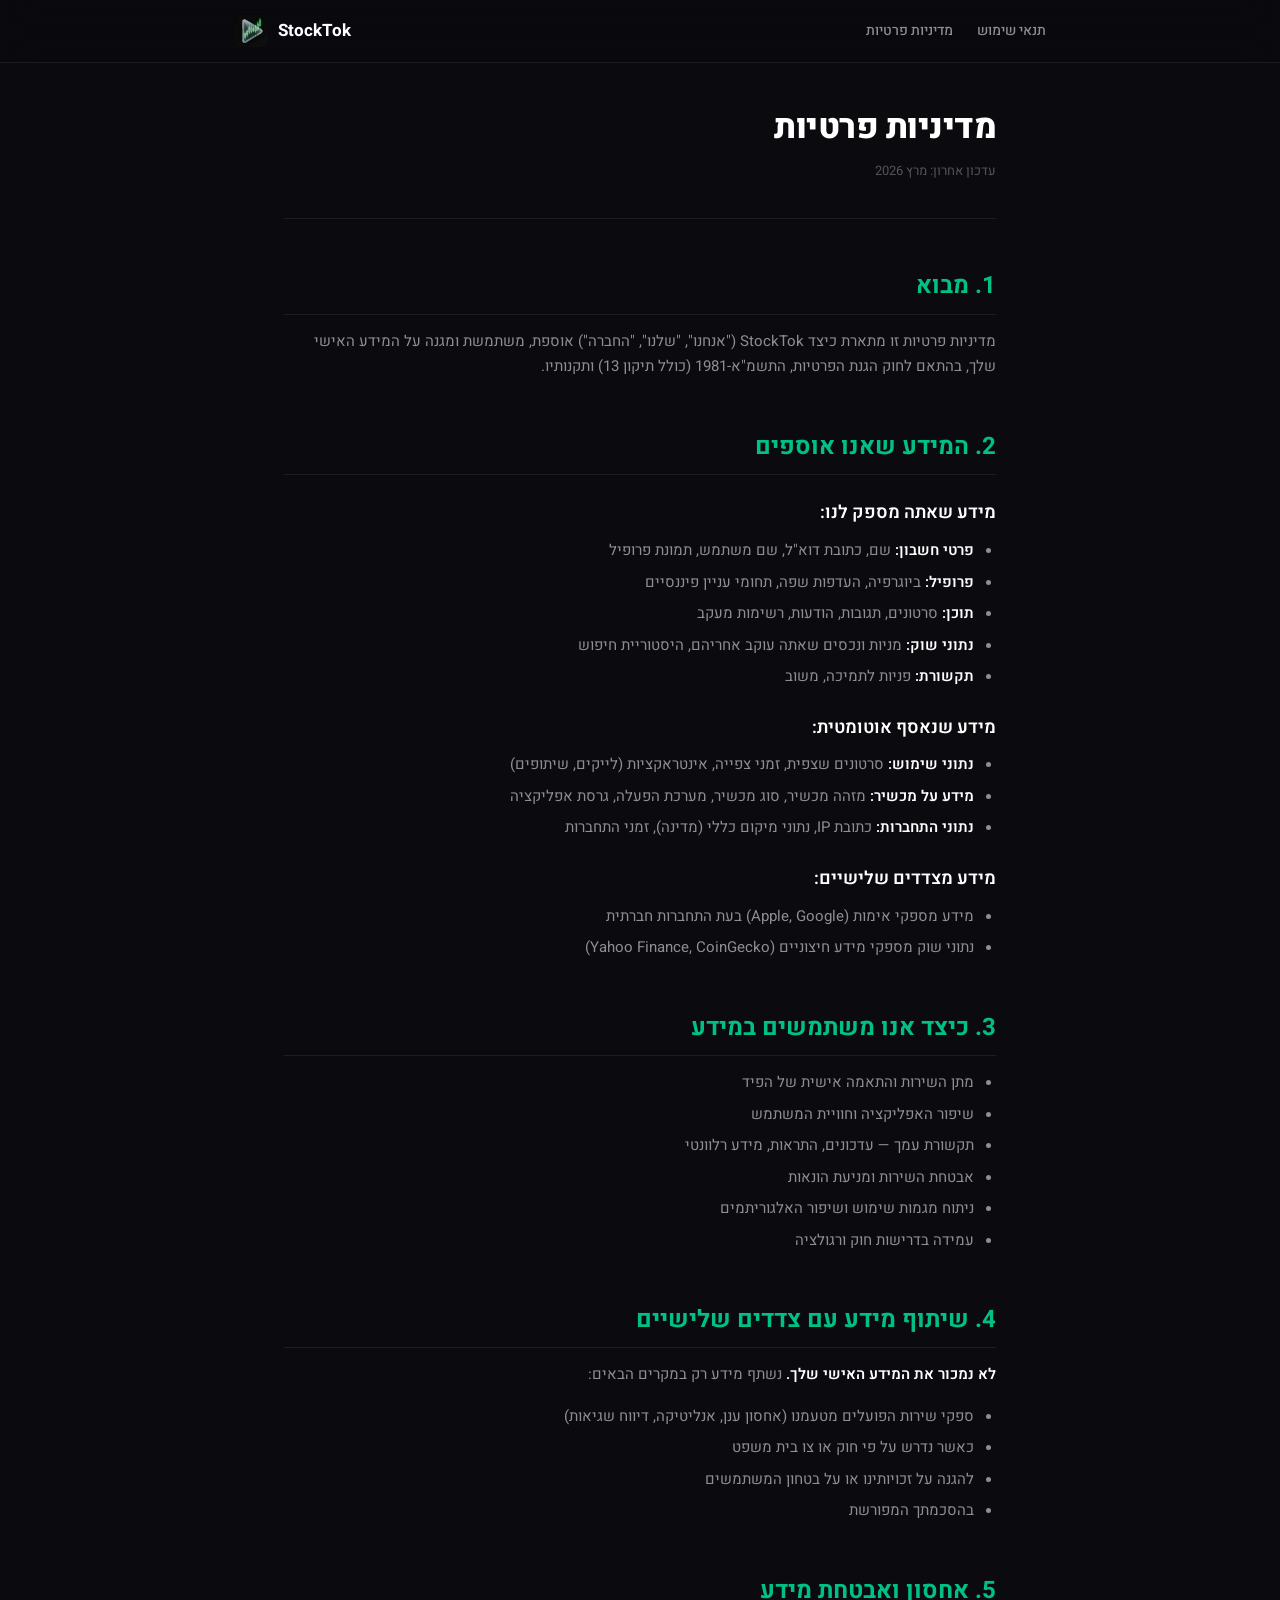
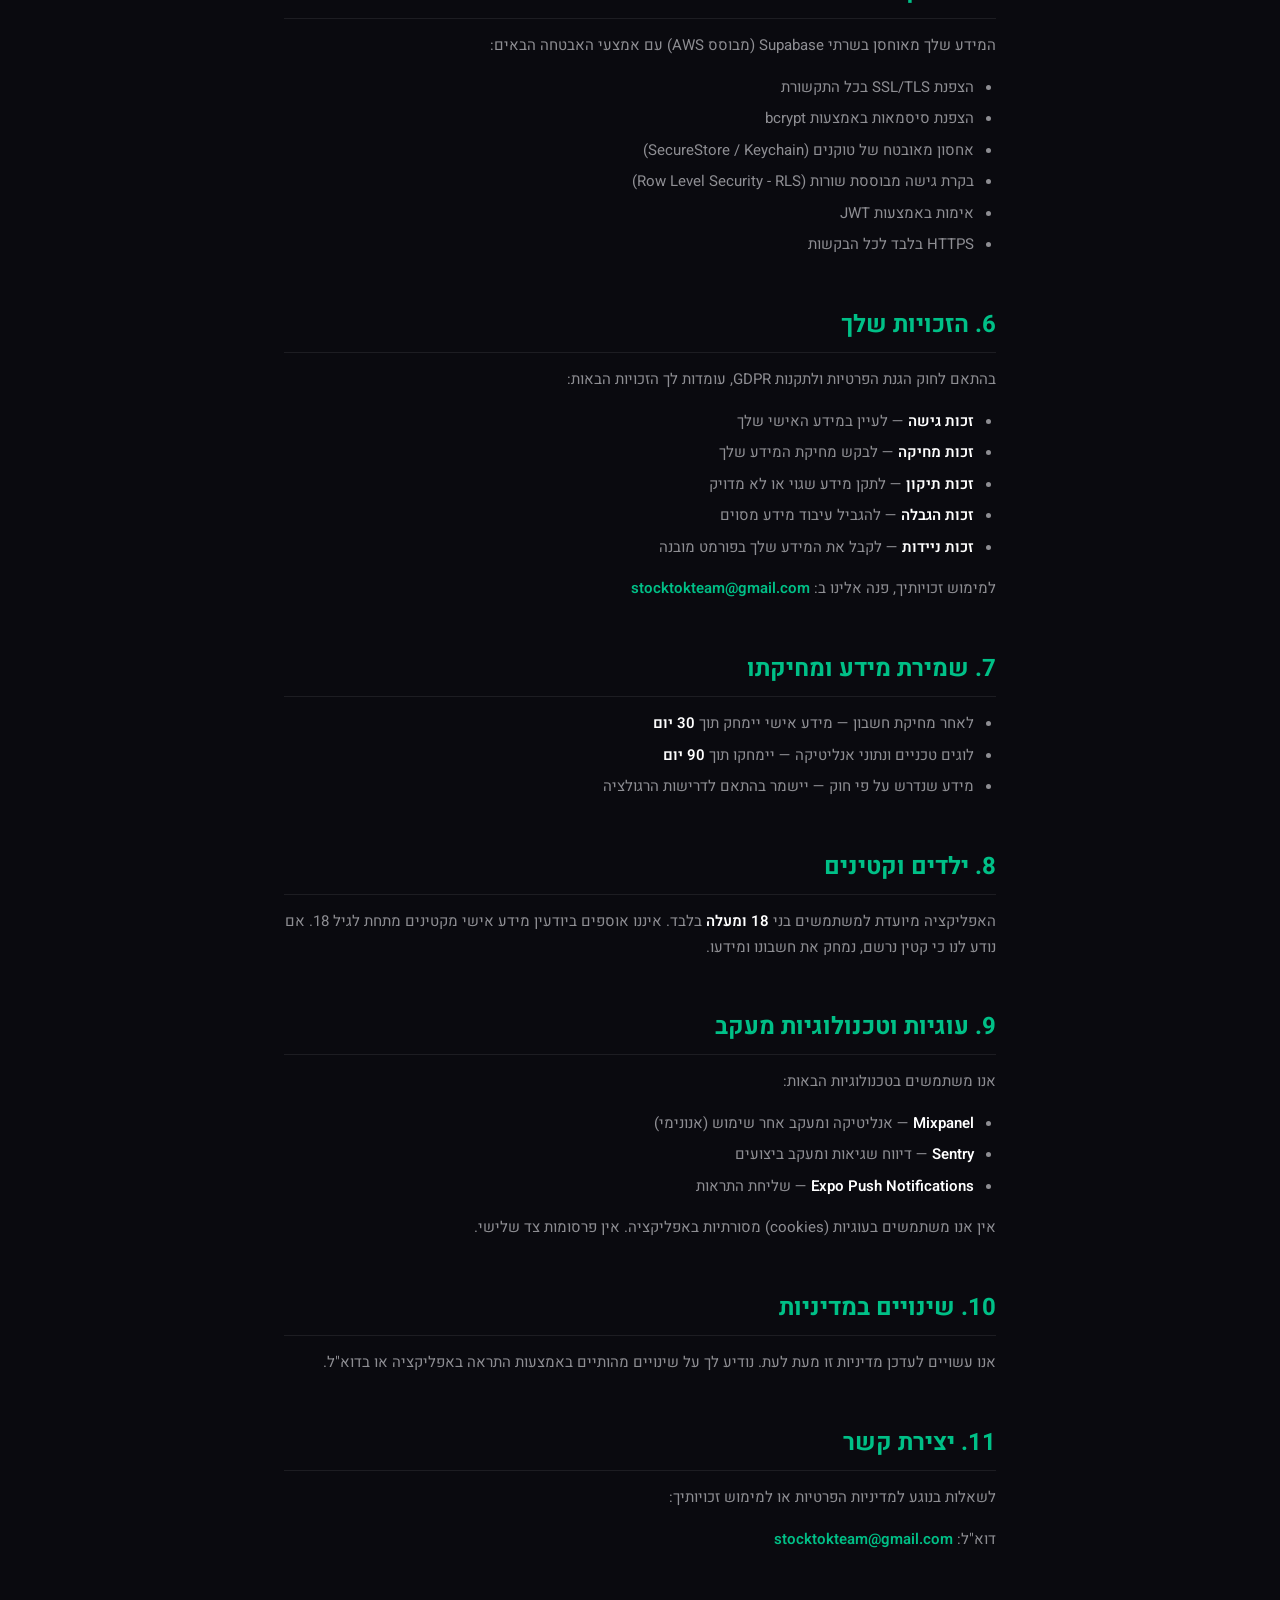
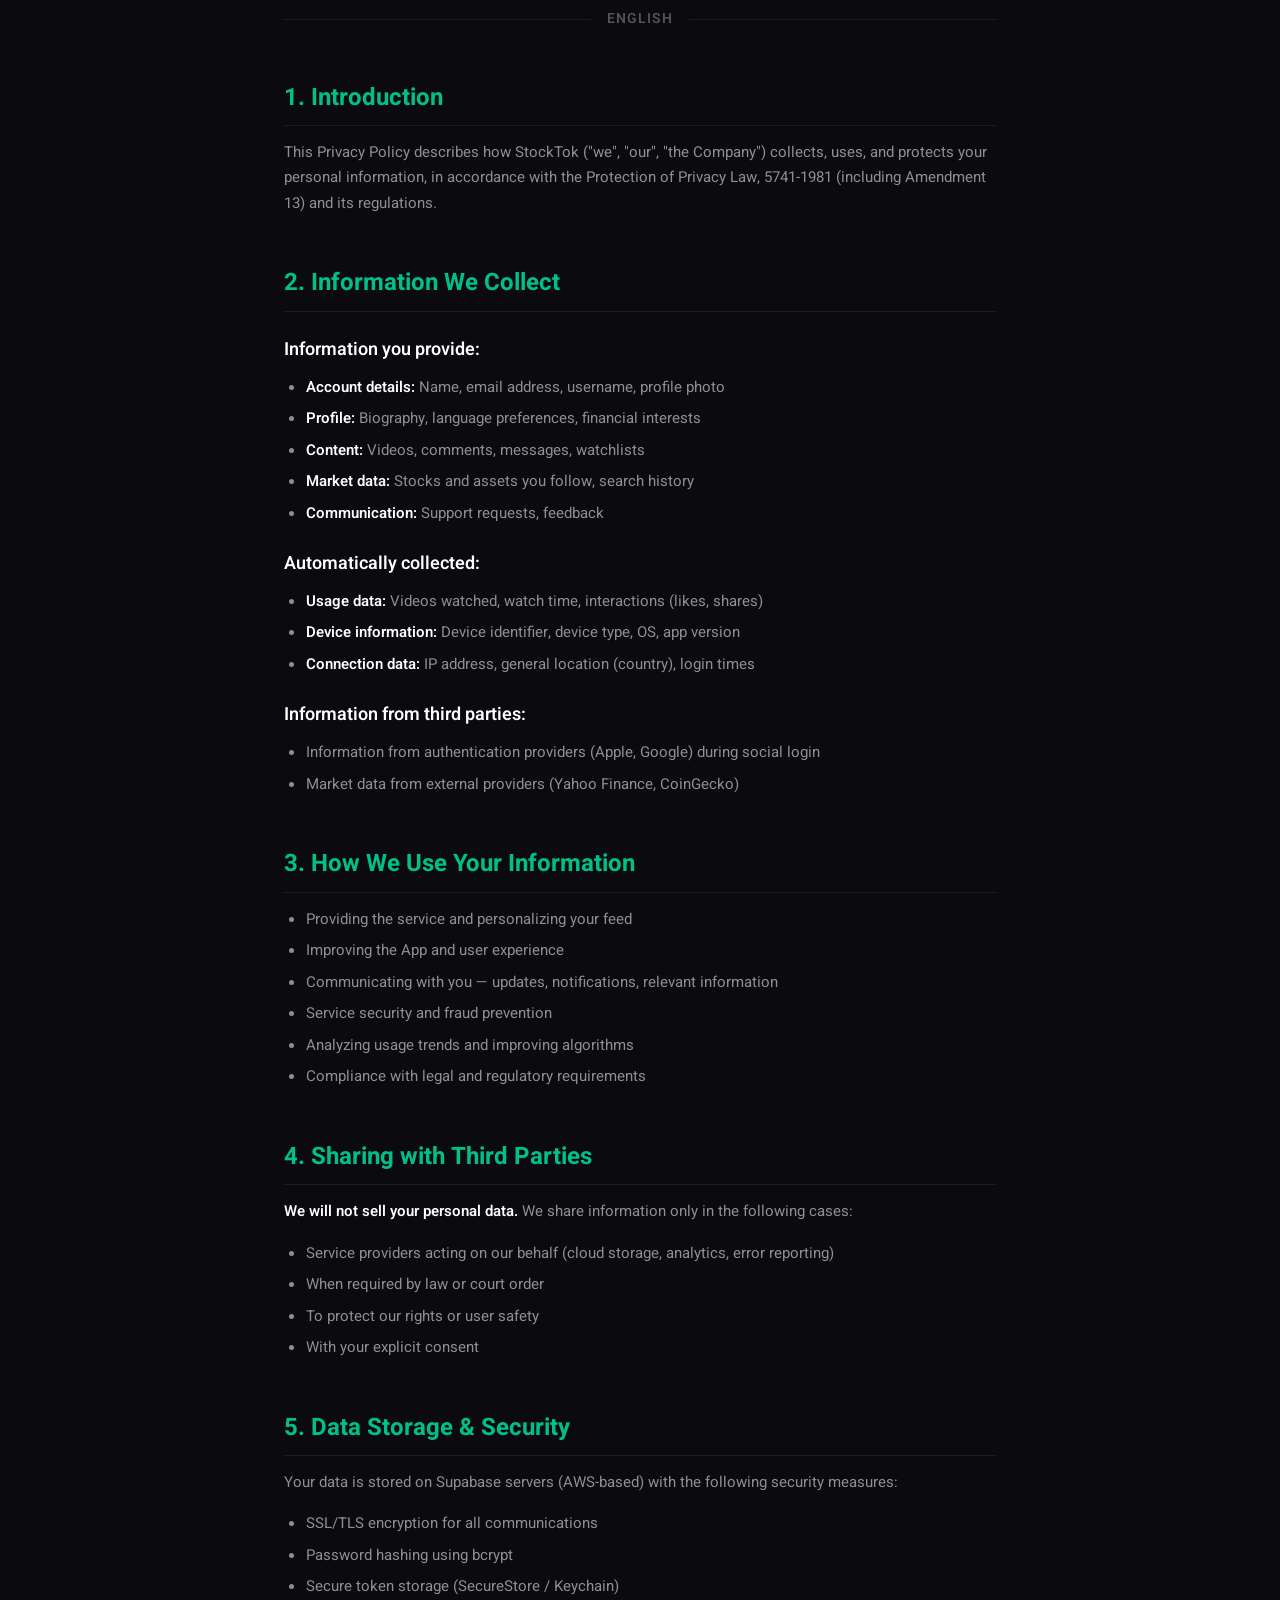
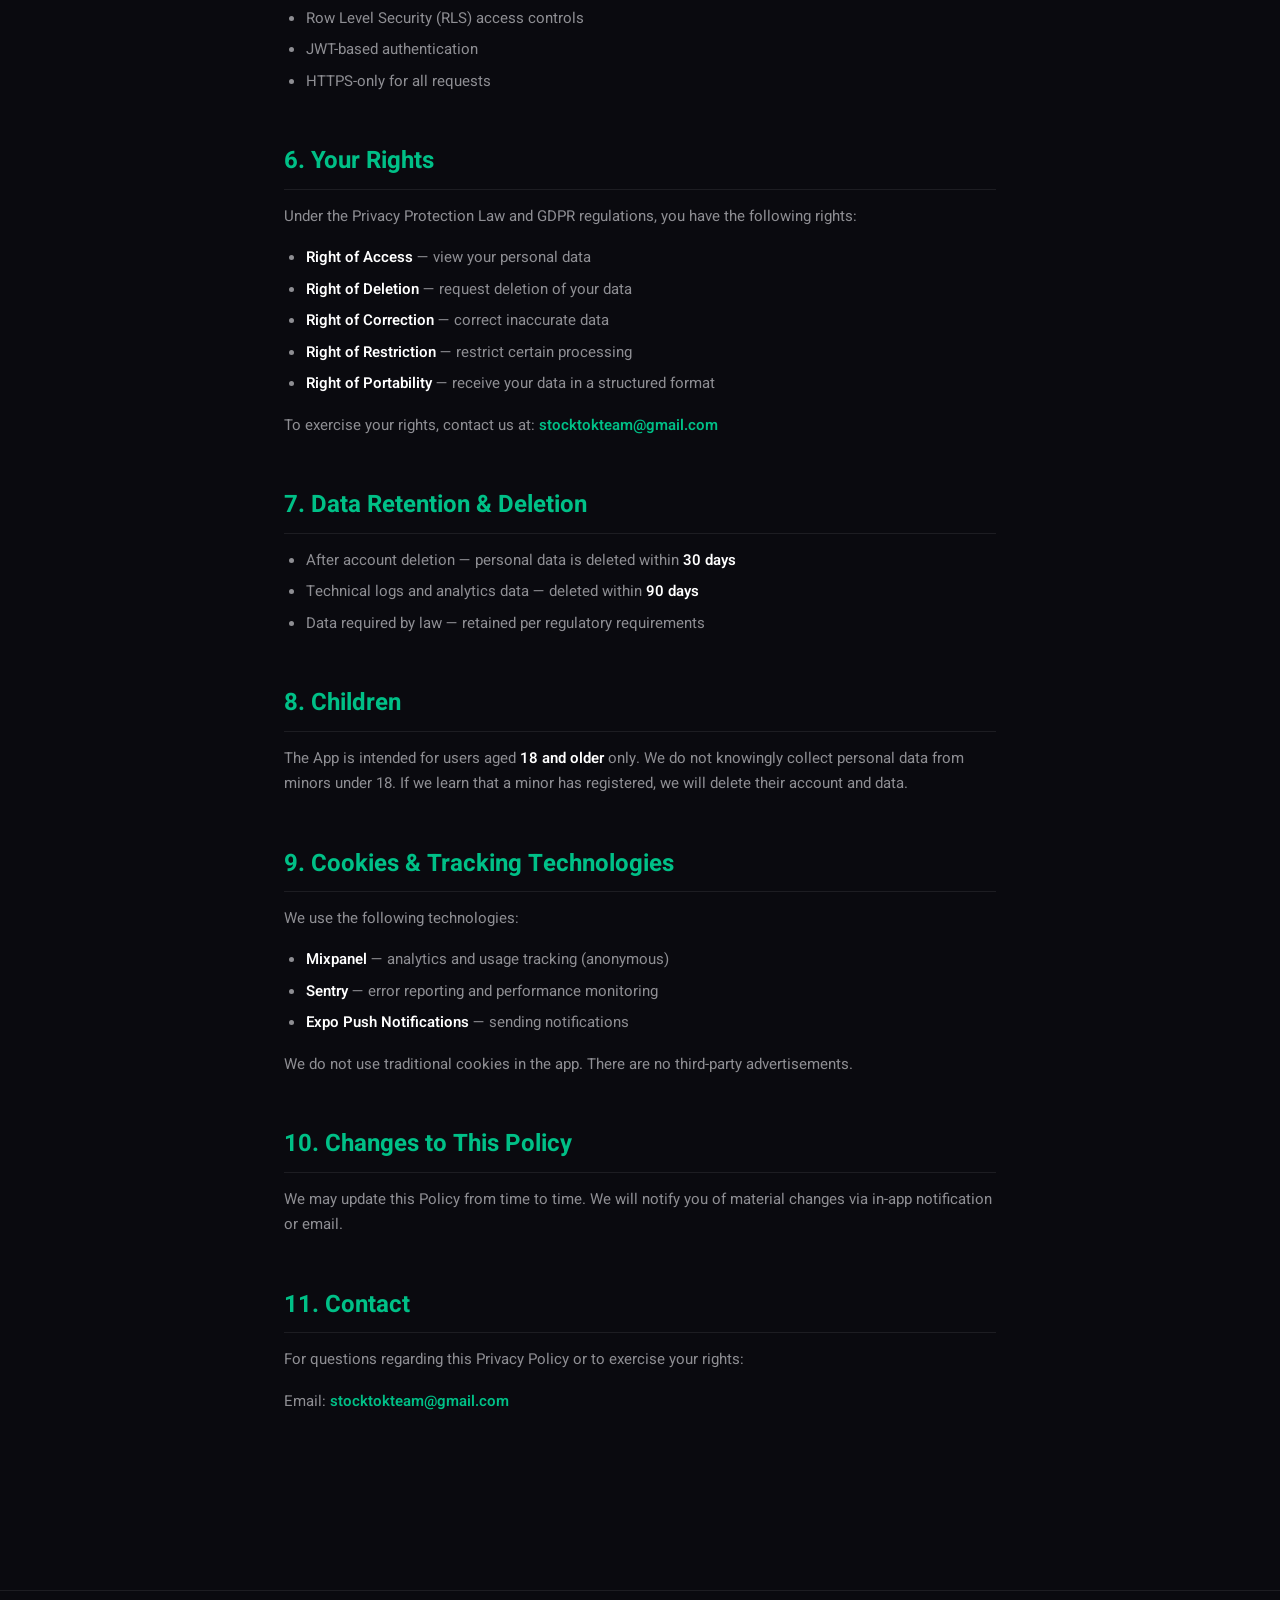
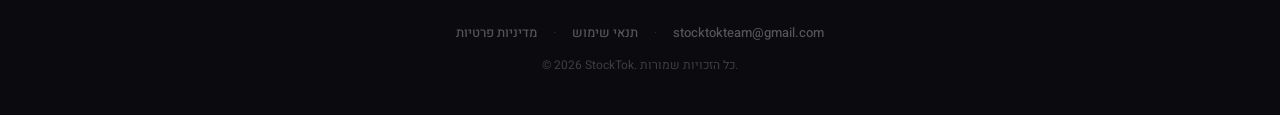
==== commit a3e3ee27: "update privacy and terms pages" ====
--- a/privacy.html
+++ b/privacy.html
@@ -3,10 +3,10 @@
 <head>
   <meta charset="UTF-8">
   <meta name="viewport" content="width=device-width, initial-scale=1.0">
-  <title>מדיניות פרטיות — Stock Tok</title>
-  <meta name="description" content="מדיניות הפרטיות של Stock Tok — כיצד אנו אוספים, משתמשים ומגנים על המידע שלך.">
-  <meta property="og:title" content="Stock Tok — מדיניות פרטיות">
-  <meta property="og:description" content="מדיניות הפרטיות של Stock Tok">
+  <title>מדיניות פרטיות — StockTok</title>
+  <meta name="description" content="מדיניות הפרטיות של StockTok — כיצד אנו אוספים, משתמשים ומגנים על המידע שלך.">
+  <meta property="og:title" content="StockTok — מדיניות פרטיות">
+  <meta property="og:description" content="מדיניות הפרטיות של StockTok">
   <meta property="og:image" content="icon.png">
   <link rel="icon" type="image/png" href="favicon.png">
   <link rel="stylesheet" href="style.css">
@@ -19,8 +19,8 @@
   <header>
     <div class="header-inner">
       <a href="index.html" class="header-brand">
-        <img src="icon.png" alt="Stock Tok" class="header-icon" width="34" height="34">
-        <span>Stock Tok</span>
+        <img src="icon.png" alt="StockTok" class="header-icon" width="34" height="34">
+        <span>StockTok</span>
       </a>
       <nav class="header-nav">
         <a href="privacy.html">מדיניות פרטיות</a>
@@ -42,7 +42,7 @@
     <div class="rtl-section">
 
       <h2>1. מבוא</h2>
-      <p>מדיניות פרטיות זו מתארת כיצד Stock Tok ("אנחנו", "שלנו", "החברה") אוספת, משתמשת ומגנה על המידע האישי שלך, בהתאם לחוק הגנת הפרטיות, התשמ"א-1981 (כולל תיקון 13) ותקנותיו.</p>
+      <p>מדיניות פרטיות זו מתארת כיצד StockTok ("אנחנו", "שלנו", "החברה") אוספת, משתמשת ומגנה על המידע האישי שלך, בהתאם לחוק הגנת הפרטיות, התשמ"א-1981 (כולל תיקון 13) ותקנותיו.</p>
 
       <h2>2. המידע שאנו אוספים</h2>
 
@@ -144,7 +144,7 @@
     <div class="ltr-section">
 
       <h2>1. Introduction</h2>
-      <p>This Privacy Policy describes how Stock Tok ("we", "our", "the Company") collects, uses, and protects your personal information, in accordance with the Protection of Privacy Law, 5741-1981 (including Amendment 13) and its regulations.</p>
+      <p>This Privacy Policy describes how StockTok ("we", "our", "the Company") collects, uses, and protects your personal information, in accordance with the Protection of Privacy Law, 5741-1981 (including Amendment 13) and its regulations.</p>
 
       <h2>2. Information We Collect</h2>
 
@@ -249,7 +249,7 @@
       <span class="footer-dot">&middot;</span>
       <a href="mailto:stocktokteam@gmail.com">stocktokteam@gmail.com</a>
     </div>
-    <p class="footer-copy">© 2026 Stock Tok. כל הזכויות שמורות.</p>
+    <p class="footer-copy">© 2026 StockTok. כל הזכויות שמורות.</p>
   </footer>
 </body>
 </html>
--- a/style.css
+++ b/style.css
@@ -1,5 +1,5 @@
 /* ═══════════════════════════════════════════════════
-   Stock Tok — stocktokapp.com
+   StockTok — stocktokapp.com
    Premium fintech landing page
    ═══════════════════════════════════════════════════ */
 
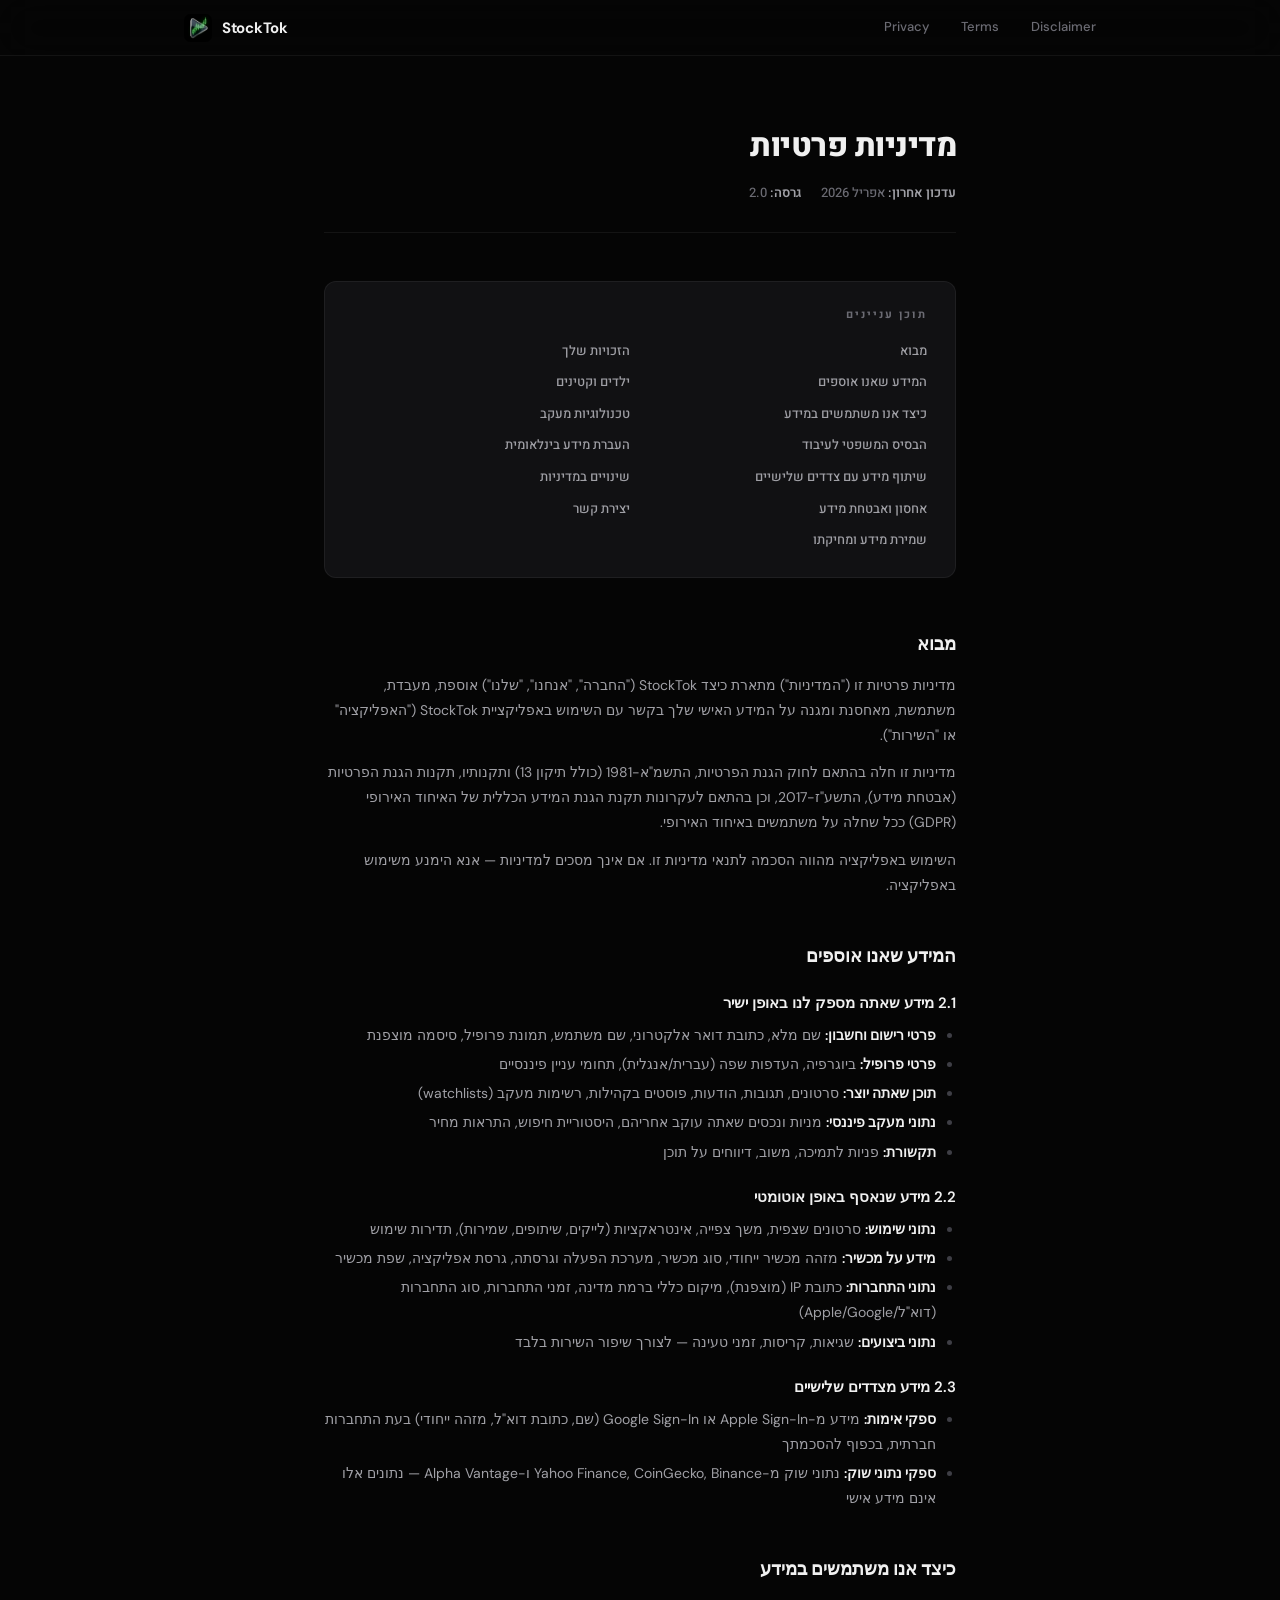
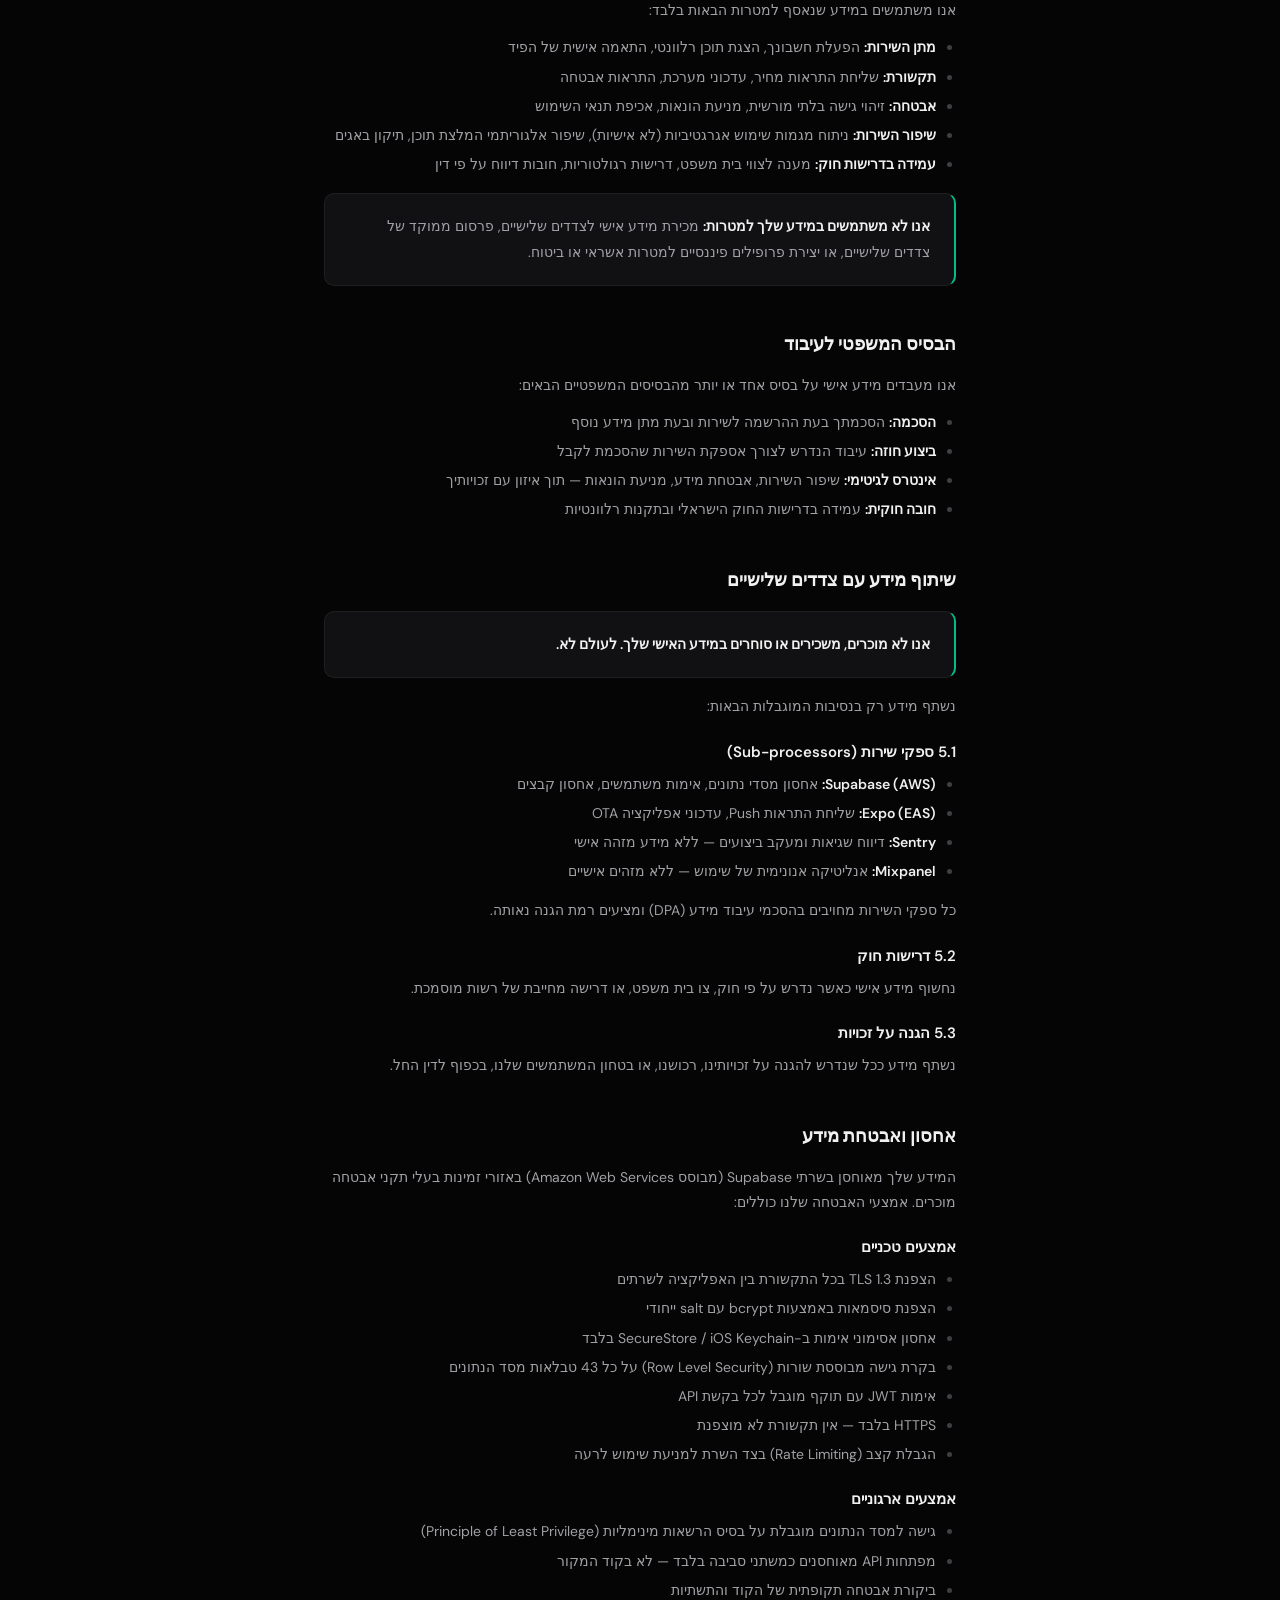
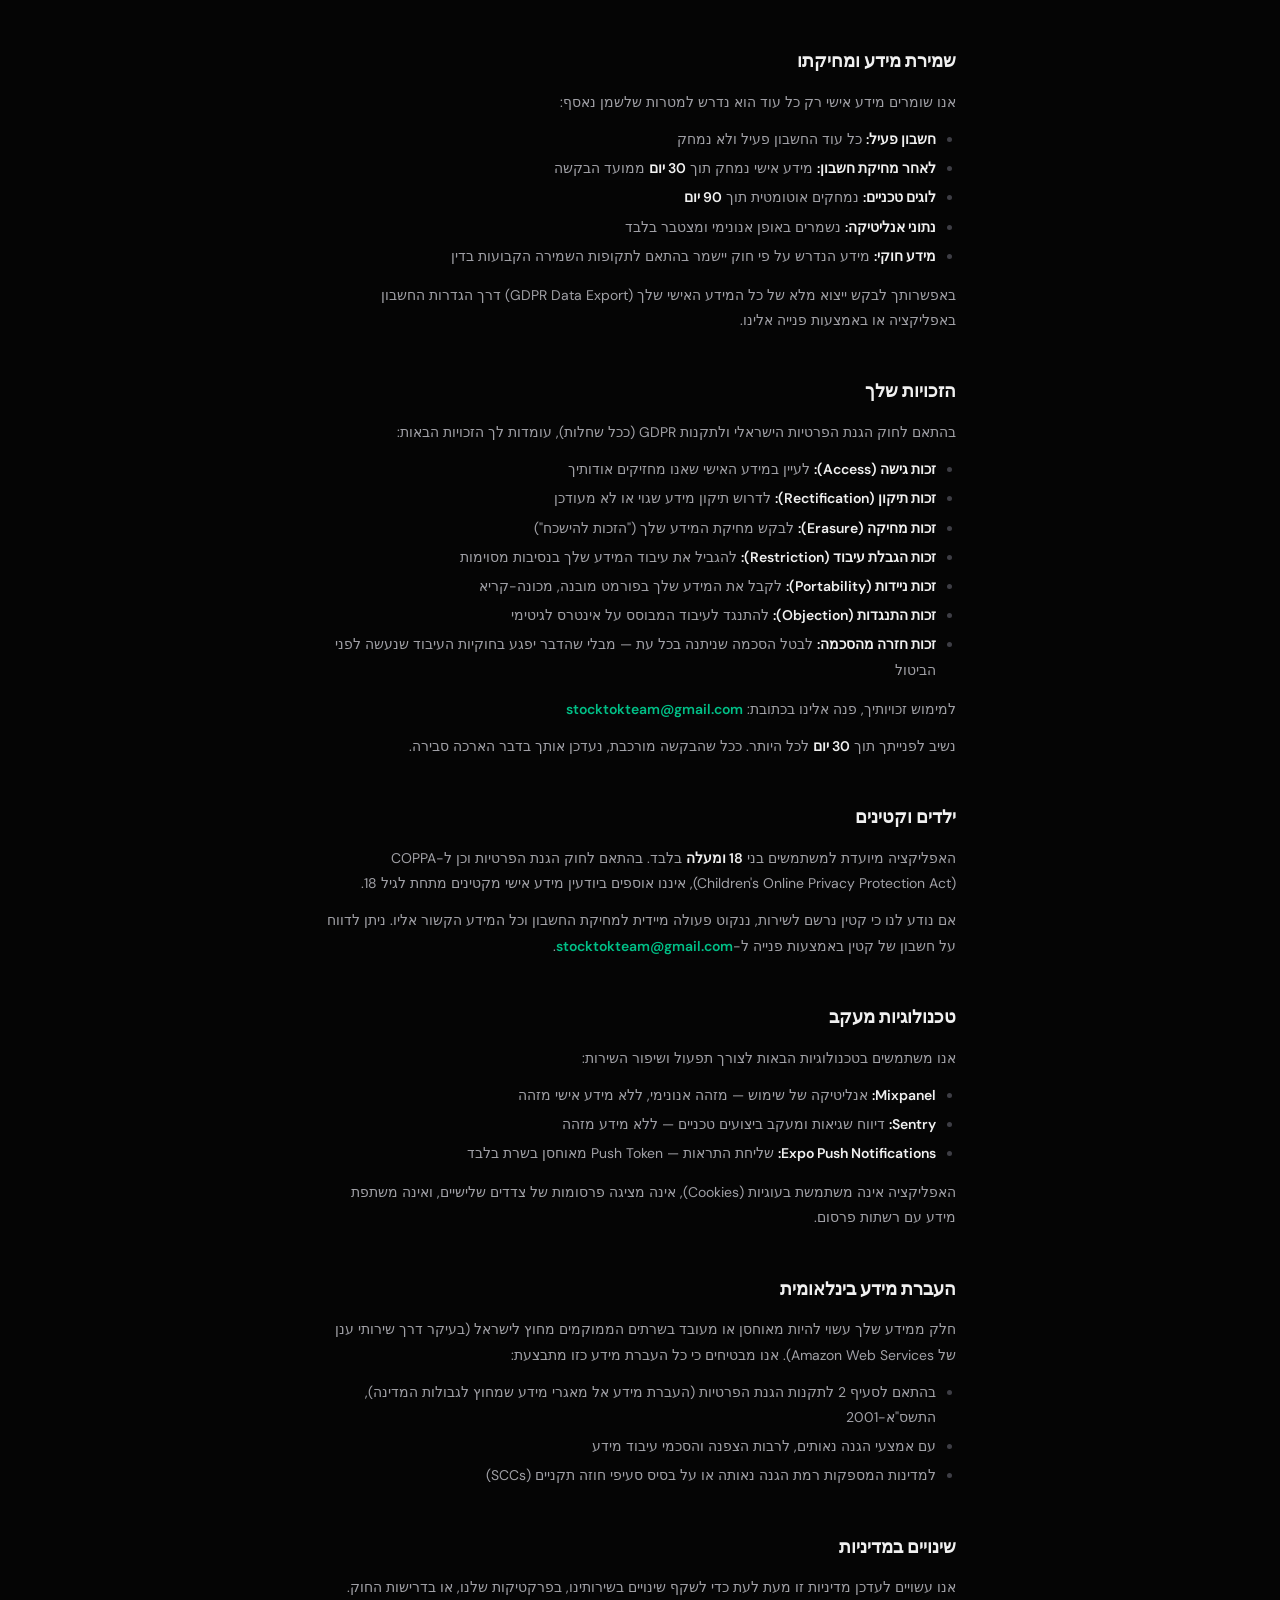
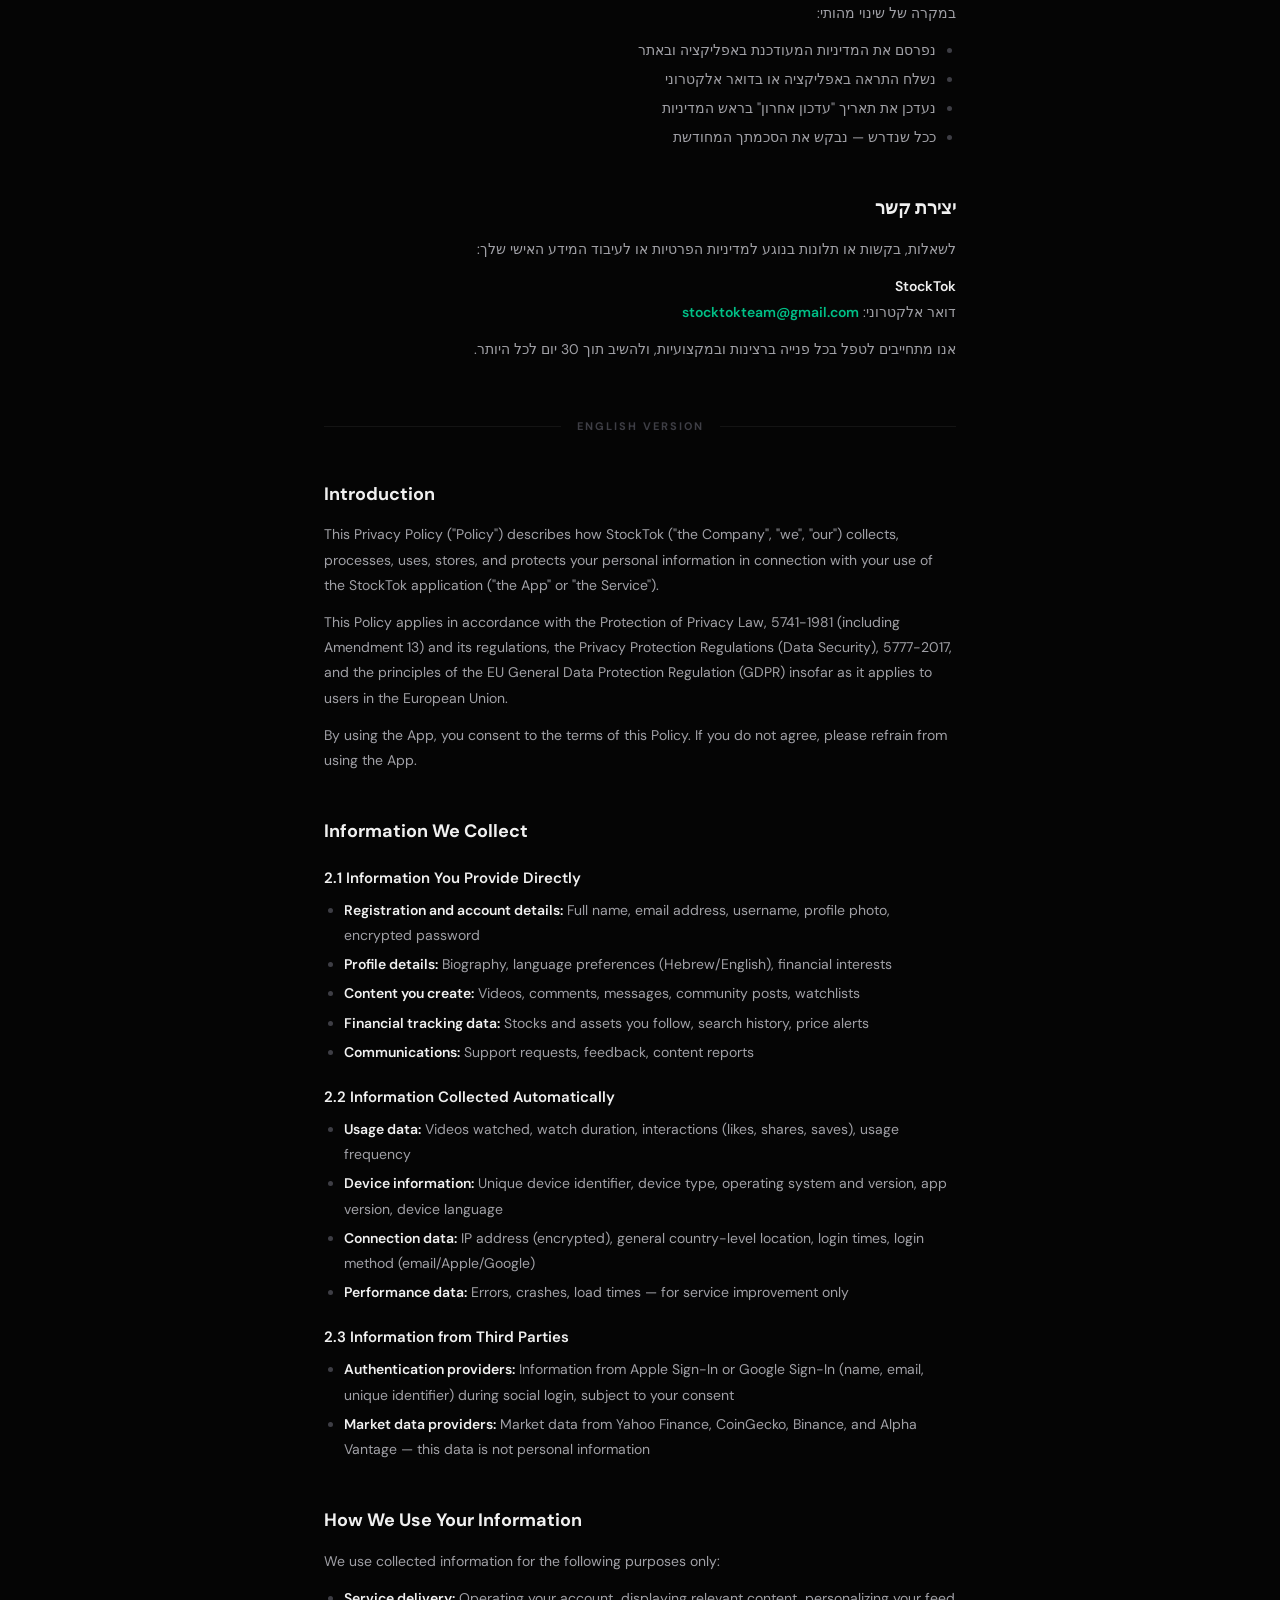
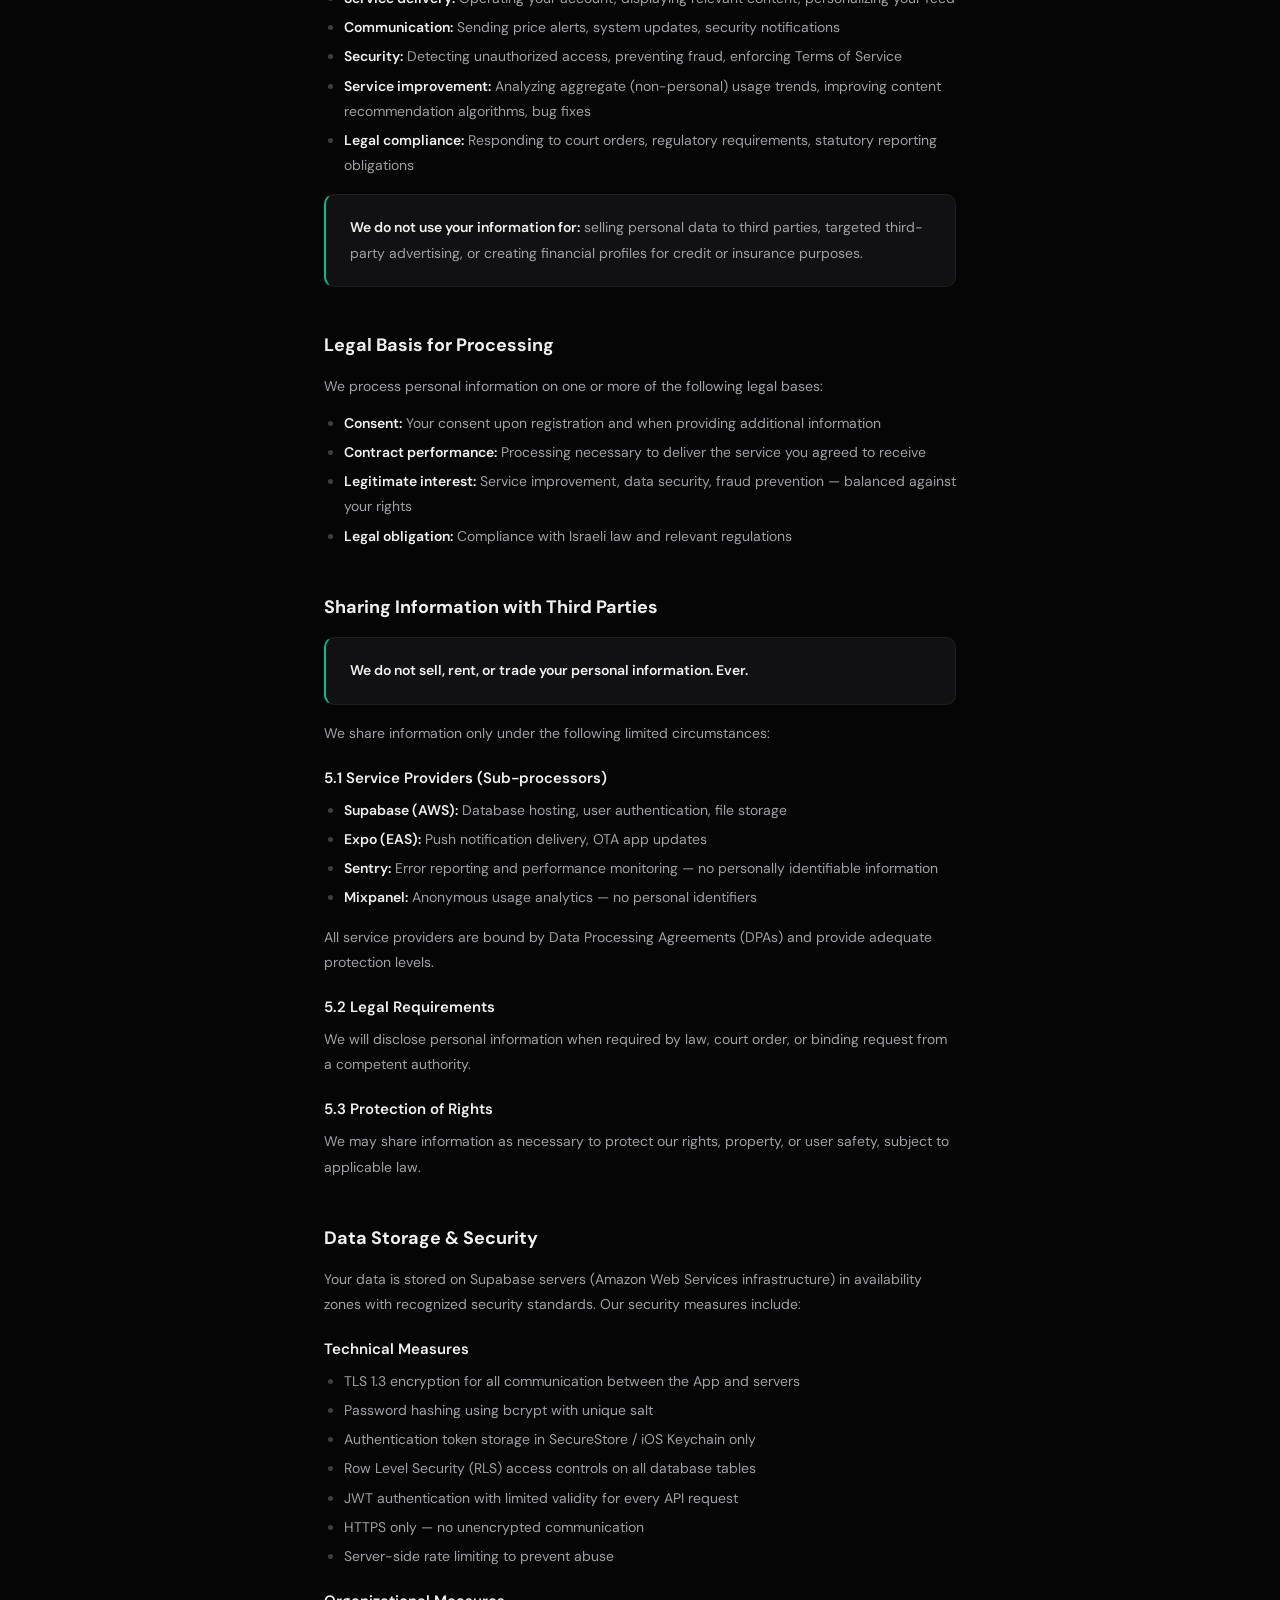
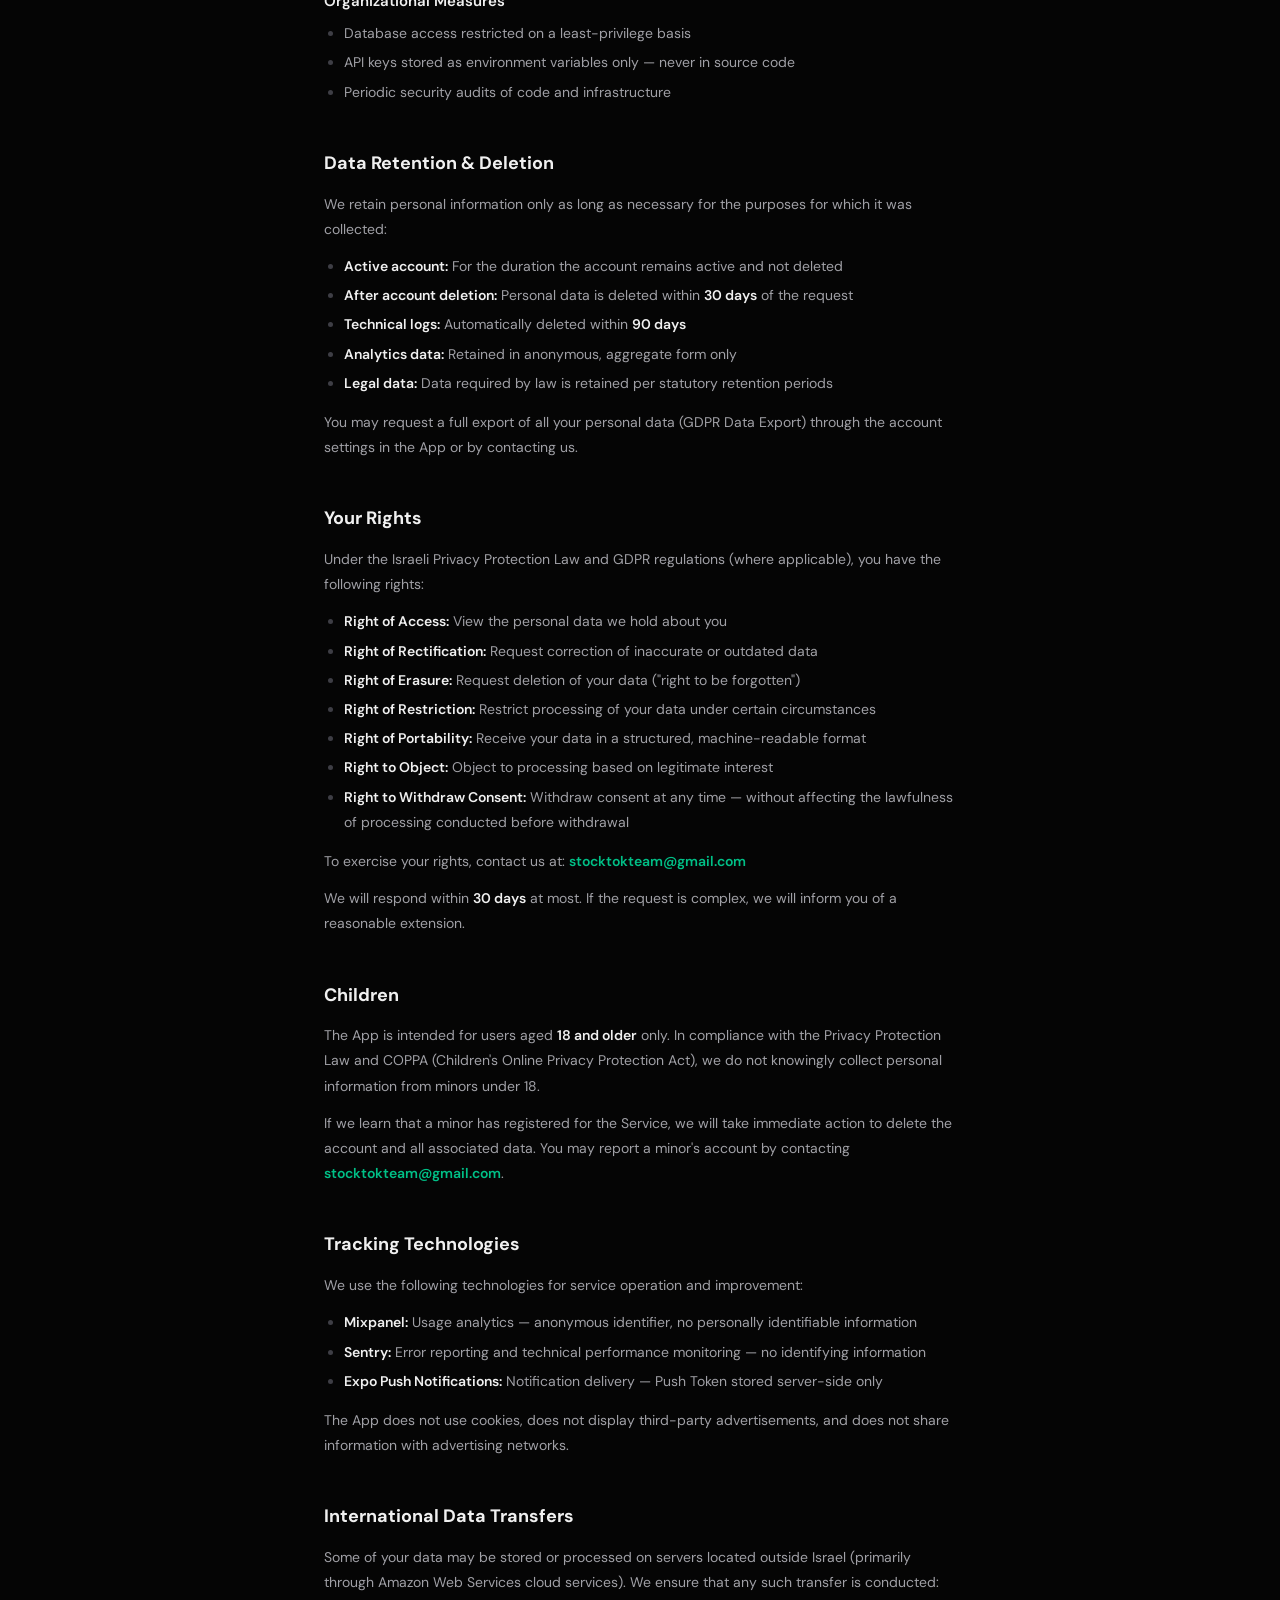
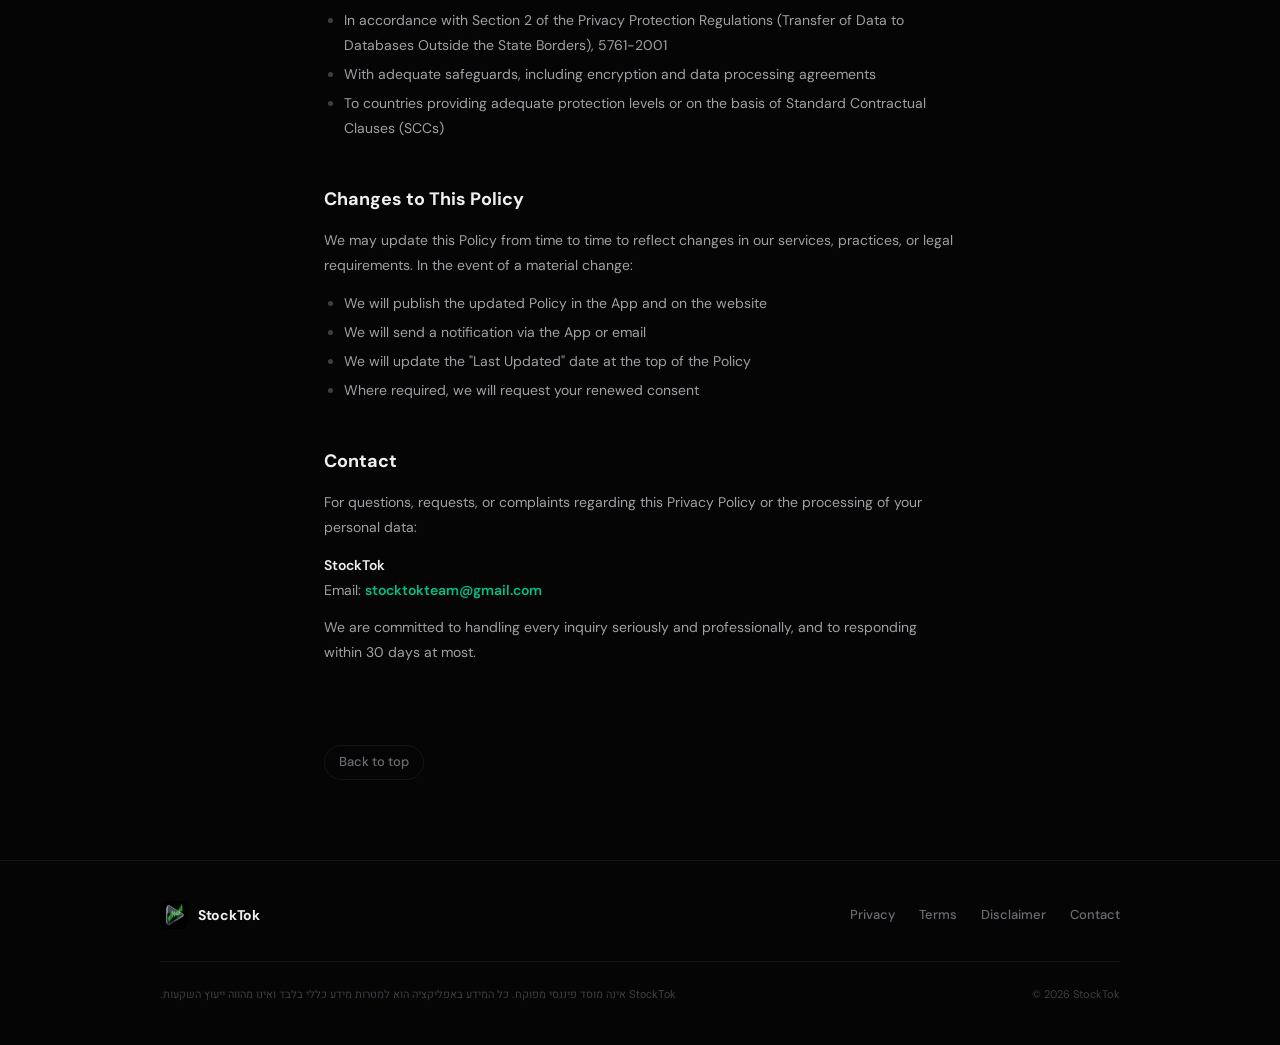
==== commit 5eff204a: "feat: complete website redesign + professional legal pages + sync script - Redesigned landing page: " ====
--- a/privacy.html
+++ b/privacy.html
@@ -3,253 +3,461 @@
 <head>
   <meta charset="UTF-8">
   <meta name="viewport" content="width=device-width, initial-scale=1.0">
-  <title>מדיניות פרטיות — StockTok</title>
-  <meta name="description" content="מדיניות הפרטיות של StockTok — כיצד אנו אוספים, משתמשים ומגנים על המידע שלך.">
-  <meta property="og:title" content="StockTok — מדיניות פרטיות">
-  <meta property="og:description" content="מדיניות הפרטיות של StockTok">
-  <meta property="og:image" content="icon.png">
+  <title>Privacy Policy — StockTok</title>
+  <meta name="description" content="StockTok Privacy Policy — How we collect, use, and protect your personal information.">
+  <meta property="og:title" content="StockTok — Privacy Policy">
+  <meta name="theme-color" content="#000000">
   <link rel="icon" type="image/png" href="favicon.png">
-  <link rel="stylesheet" href="style.css">
+  <link rel="apple-touch-icon" href="icon.png">
   <link rel="preconnect" href="https://fonts.googleapis.com">
   <link rel="preconnect" href="https://fonts.gstatic.com" crossorigin>
-  <link href="https://fonts.googleapis.com/css2?family=Heebo:wght@400;500;600;700;800&family=Inter:wght@400;500;600;700;800&display=swap" rel="stylesheet">
+  <link href="https://fonts.googleapis.com/css2?family=DM+Sans:wght@400;500;600;700;800&family=Heebo:wght@400;500;600;700;800&display=swap" rel="stylesheet">
+  <link rel="stylesheet" href="style.css">
 </head>
 <body>
-  <!-- ── Header ── -->
-  <header>
-    <div class="header-inner">
-      <a href="index.html" class="header-brand">
-        <img src="icon.png" alt="StockTok" class="header-icon" width="34" height="34">
+  <nav class="site-nav">
+    <div class="nav-inner">
+      <a href="/" class="nav-brand">
+        <img src="icon.png" alt="" width="28" height="28">
         <span>StockTok</span>
       </a>
-      <nav class="header-nav">
-        <a href="privacy.html">מדיניות פרטיות</a>
-        <a href="terms.html">תנאי שימוש</a>
-      </nav>
+      <div class="nav-links">
+        <a href="privacy.html">Privacy</a>
+        <a href="terms.html">Terms</a>
+        <a href="disclaimer.html">Disclaimer</a>
+      </div>
     </div>
-  </header>
-
-  <!-- ── Content ── -->
-  <div class="legal-wrap">
-    <div class="legal-title-block" dir="rtl">
+  </nav>
+
+  <div class="legal-page">
+
+    <!-- Header -->
+    <div class="legal-header" dir="rtl">
       <h1>מדיניות פרטיות</h1>
-      <p class="updated">עדכון אחרון: מרץ 2026</p>
+      <div class="legal-meta">
+        <span class="legal-meta-item"><strong>עדכון אחרון:</strong> אפריל 2026</span>
+        <span class="legal-meta-item"><strong>גרסה:</strong> 2.0</span>
+      </div>
     </div>
 
-    <!-- ═══════════════════════════════
-         עברית
-         ═══════════════════════════════ -->
+    <!-- TOC -->
+    <nav class="legal-toc" dir="rtl">
+      <p class="legal-toc-title">תוכן עניינים</p>
+      <ol>
+        <li><a href="#he-1">מבוא</a></li>
+        <li><a href="#he-2">המידע שאנו אוספים</a></li>
+        <li><a href="#he-3">כיצד אנו משתמשים במידע</a></li>
+        <li><a href="#he-4">הבסיס המשפטי לעיבוד</a></li>
+        <li><a href="#he-5">שיתוף מידע עם צדדים שלישיים</a></li>
+        <li><a href="#he-6">אחסון ואבטחת מידע</a></li>
+        <li><a href="#he-7">שמירת מידע ומחיקתו</a></li>
+        <li><a href="#he-8">הזכויות שלך</a></li>
+        <li><a href="#he-9">ילדים וקטינים</a></li>
+        <li><a href="#he-10">טכנולוגיות מעקב</a></li>
+        <li><a href="#he-11">העברת מידע בינלאומית</a></li>
+        <li><a href="#he-12">שינויים במדיניות</a></li>
+        <li><a href="#he-13">יצירת קשר</a></li>
+      </ol>
+    </nav>
+
+    <!-- ═══ HEBREW ═══ -->
     <div class="rtl-section">
 
-      <h2>1. מבוא</h2>
-      <p>מדיניות פרטיות זו מתארת כיצד StockTok ("אנחנו", "שלנו", "החברה") אוספת, משתמשת ומגנה על המידע האישי שלך, בהתאם לחוק הגנת הפרטיות, התשמ"א-1981 (כולל תיקון 13) ותקנותיו.</p>
-
-      <h2>2. המידע שאנו אוספים</h2>
-
-      <h3>מידע שאתה מספק לנו:</h3>
-      <ul>
-        <li><strong>פרטי חשבון:</strong> שם, כתובת דוא"ל, שם משתמש, תמונת פרופיל</li>
-        <li><strong>פרופיל:</strong> ביוגרפיה, העדפות שפה, תחומי עניין פיננסיים</li>
-        <li><strong>תוכן:</strong> סרטונים, תגובות, הודעות, רשימות מעקב</li>
-        <li><strong>נתוני שוק:</strong> מניות ונכסים שאתה עוקב אחריהם, היסטוריית חיפוש</li>
-        <li><strong>תקשורת:</strong> פניות לתמיכה, משוב</li>
-      </ul>
-
-      <h3>מידע שנאסף אוטומטית:</h3>
-      <ul>
-        <li><strong>נתוני שימוש:</strong> סרטונים שצפית, זמני צפייה, אינטראקציות (לייקים, שיתופים)</li>
-        <li><strong>מידע על מכשיר:</strong> מזהה מכשיר, סוג מכשיר, מערכת הפעלה, גרסת אפליקציה</li>
-        <li><strong>נתוני התחברות:</strong> כתובת IP, נתוני מיקום כללי (מדינה), זמני התחברות</li>
-      </ul>
-
-      <h3>מידע מצדדים שלישיים:</h3>
-      <ul>
-        <li>מידע מספקי אימות (Apple, Google) בעת התחברות חברתית</li>
-        <li>נתוני שוק מספקי מידע חיצוניים (Yahoo Finance, CoinGecko)</li>
-      </ul>
-
-      <h2>3. כיצד אנו משתמשים במידע</h2>
-      <ul>
-        <li>מתן השירות והתאמה אישית של הפיד</li>
-        <li>שיפור האפליקציה וחוויית המשתמש</li>
-        <li>תקשורת עמך — עדכונים, התראות, מידע רלוונטי</li>
-        <li>אבטחת השירות ומניעת הונאות</li>
-        <li>ניתוח מגמות שימוש ושיפור האלגוריתמים</li>
-        <li>עמידה בדרישות חוק ורגולציה</li>
-      </ul>
-
-      <h2>4. שיתוף מידע עם צדדים שלישיים</h2>
-      <p><strong>לא נמכור את המידע האישי שלך.</strong> נשתף מידע רק במקרים הבאים:</p>
-      <ul>
-        <li>ספקי שירות הפועלים מטעמנו (אחסון ענן, אנליטיקה, דיווח שגיאות)</li>
-        <li>כאשר נדרש על פי חוק או צו בית משפט</li>
-        <li>להגנה על זכויותינו או על בטחון המשתמשים</li>
-        <li>בהסכמתך המפורשת</li>
-      </ul>
-
-      <h2>5. אחסון ואבטחת מידע</h2>
-      <p>המידע שלך מאוחסן בשרתי Supabase (מבוסס AWS) עם אמצעי האבטחה הבאים:</p>
-      <ul>
-        <li>הצפנת SSL/TLS בכל התקשורת</li>
-        <li>הצפנת סיסמאות באמצעות bcrypt</li>
-        <li>אחסון מאובטח של טוקנים (SecureStore / Keychain)</li>
-        <li>בקרת גישה מבוססת שורות (Row Level Security - RLS)</li>
-        <li>אימות באמצעות JWT</li>
-        <li>HTTPS בלבד לכל הבקשות</li>
-      </ul>
-
-      <h2>6. הזכויות שלך</h2>
-      <p>בהתאם לחוק הגנת הפרטיות ולתקנות GDPR, עומדות לך הזכויות הבאות:</p>
-      <ul>
-        <li><strong>זכות גישה</strong> — לעיין במידע האישי שלך</li>
-        <li><strong>זכות מחיקה</strong> — לבקש מחיקת המידע שלך</li>
-        <li><strong>זכות תיקון</strong> — לתקן מידע שגוי או לא מדויק</li>
-        <li><strong>זכות הגבלה</strong> — להגביל עיבוד מידע מסוים</li>
-        <li><strong>זכות ניידות</strong> — לקבל את המידע שלך בפורמט מובנה</li>
-      </ul>
-      <p>למימוש זכויותיך, פנה אלינו ב: <a href="mailto:stocktokteam@gmail.com" class="email-link">stocktokteam@gmail.com</a></p>
-
-      <h2>7. שמירת מידע ומחיקתו</h2>
-      <ul>
-        <li>לאחר מחיקת חשבון — מידע אישי יימחק תוך <strong>30 יום</strong></li>
-        <li>לוגים טכניים ונתוני אנליטיקה — יימחקו תוך <strong>90 יום</strong></li>
-        <li>מידע שנדרש על פי חוק — יישמר בהתאם לדרישות הרגולציה</li>
-      </ul>
-
-      <h2>8. ילדים וקטינים</h2>
-      <p>האפליקציה מיועדת למשתמשים בני <strong>18 ומעלה</strong> בלבד. איננו אוספים ביודעין מידע אישי מקטינים מתחת לגיל 18. אם נודע לנו כי קטין נרשם, נמחק את חשבונו ומידעו.</p>
-
-      <h2>9. עוגיות וטכנולוגיות מעקב</h2>
-      <p>אנו משתמשים בטכנולוגיות הבאות:</p>
-      <ul>
-        <li><strong>Mixpanel</strong> — אנליטיקה ומעקב אחר שימוש (אנונימי)</li>
-        <li><strong>Sentry</strong> — דיווח שגיאות ומעקב ביצועים</li>
-        <li><strong>Expo Push Notifications</strong> — שליחת התראות</li>
-      </ul>
-      <p>אין אנו משתמשים בעוגיות (cookies) מסורתיות באפליקציה. אין פרסומות צד שלישי.</p>
-
-      <h2>10. שינויים במדיניות</h2>
-      <p>אנו עשויים לעדכן מדיניות זו מעת לעת. נודיע לך על שינויים מהותיים באמצעות התראה באפליקציה או בדוא"ל.</p>
-
-      <h2>11. יצירת קשר</h2>
-      <p>לשאלות בנוגע למדיניות הפרטיות או למימוש זכויותיך:</p>
-      <p>דוא"ל: <a href="mailto:stocktokteam@gmail.com" class="email-link">stocktokteam@gmail.com</a></p>
+      <div class="legal-section" id="he-1">
+        <h2>מבוא</h2>
+        <p>מדיניות פרטיות זו ("המדיניות") מתארת כיצד StockTok ("החברה", "אנחנו", "שלנו") אוספת, מעבדת, משתמשת, מאחסנת ומגנה על המידע האישי שלך בקשר עם השימוש באפליקציית StockTok ("האפליקציה" או "השירות").</p>
+        <p>מדיניות זו חלה בהתאם לחוק הגנת הפרטיות, התשמ"א-1981 (כולל תיקון 13) ותקנותיו, תקנות הגנת הפרטיות (אבטחת מידע), התשע"ז-2017, וכן בהתאם לעקרונות תקנת הגנת המידע הכללית של האיחוד האירופי (GDPR) ככל שחלה על משתמשים באיחוד האירופי.</p>
+        <p>השימוש באפליקציה מהווה הסכמה לתנאי מדיניות זו. אם אינך מסכים למדיניות — אנא הימנע משימוש באפליקציה.</p>
+      </div>
+
+      <div class="legal-section" id="he-2">
+        <h2>המידע שאנו אוספים</h2>
+
+        <h3>2.1 מידע שאתה מספק לנו באופן ישיר</h3>
+        <ul>
+          <li><strong>פרטי רישום וחשבון:</strong> שם מלא, כתובת דואר אלקטרוני, שם משתמש, תמונת פרופיל, סיסמה מוצפנת</li>
+          <li><strong>פרטי פרופיל:</strong> ביוגרפיה, העדפות שפה (עברית/אנגלית), תחומי עניין פיננסיים</li>
+          <li><strong>תוכן שאתה יוצר:</strong> סרטונים, תגובות, הודעות, פוסטים בקהילות, רשימות מעקב (watchlists)</li>
+          <li><strong>נתוני מעקב פיננסי:</strong> מניות ונכסים שאתה עוקב אחריהם, היסטוריית חיפוש, התראות מחיר</li>
+          <li><strong>תקשורת:</strong> פניות לתמיכה, משוב, דיווחים על תוכן</li>
+        </ul>
+
+        <h3>2.2 מידע שנאסף באופן אוטומטי</h3>
+        <ul>
+          <li><strong>נתוני שימוש:</strong> סרטונים שצפית, משך צפייה, אינטראקציות (לייקים, שיתופים, שמירות), תדירות שימוש</li>
+          <li><strong>מידע על מכשיר:</strong> מזהה מכשיר ייחודי, סוג מכשיר, מערכת הפעלה וגרסתה, גרסת אפליקציה, שפת מכשיר</li>
+          <li><strong>נתוני התחברות:</strong> כתובת IP (מוצפנת), מיקום כללי ברמת מדינה, זמני התחברות, סוג התחברות (דוא"ל/Apple/Google)</li>
+          <li><strong>נתוני ביצועים:</strong> שגיאות, קריסות, זמני טעינה — לצורך שיפור השירות בלבד</li>
+        </ul>
+
+        <h3>2.3 מידע מצדדים שלישיים</h3>
+        <ul>
+          <li><strong>ספקי אימות:</strong> מידע מ-Apple Sign-In או Google Sign-In (שם, כתובת דוא"ל, מזהה ייחודי) בעת התחברות חברתית, בכפוף להסכמתך</li>
+          <li><strong>ספקי נתוני שוק:</strong> נתוני שוק מ-Yahoo Finance, CoinGecko, Binance ו-Alpha Vantage — נתונים אלו אינם מידע אישי</li>
+        </ul>
+      </div>
+
+      <div class="legal-section" id="he-3">
+        <h2>כיצד אנו משתמשים במידע</h2>
+        <p>אנו משתמשים במידע שנאסף למטרות הבאות בלבד:</p>
+        <ul>
+          <li><strong>מתן השירות:</strong> הפעלת חשבונך, הצגת תוכן רלוונטי, התאמה אישית של הפיד</li>
+          <li><strong>תקשורת:</strong> שליחת התראות מחיר, עדכוני מערכת, התראות אבטחה</li>
+          <li><strong>אבטחה:</strong> זיהוי גישה בלתי מורשית, מניעת הונאות, אכיפת תנאי השימוש</li>
+          <li><strong>שיפור השירות:</strong> ניתוח מגמות שימוש אגרגטיביות (לא אישיות), שיפור אלגוריתמי המלצת תוכן, תיקון באגים</li>
+          <li><strong>עמידה בדרישות חוק:</strong> מענה לצווי בית משפט, דרישות רגולטוריות, חובות דיווח על פי דין</li>
+        </ul>
+        <div class="legal-alert">
+          <p><strong>אנו לא משתמשים במידע שלך למטרות:</strong> מכירת מידע אישי לצדדים שלישיים, פרסום ממוקד של צדדים שלישיים, או יצירת פרופילים פיננסיים למטרות אשראי או ביטוח.</p>
+        </div>
+      </div>
+
+      <div class="legal-section" id="he-4">
+        <h2>הבסיס המשפטי לעיבוד</h2>
+        <p>אנו מעבדים מידע אישי על בסיס אחד או יותר מהבסיסים המשפטיים הבאים:</p>
+        <ul>
+          <li><strong>הסכמה:</strong> הסכמתך בעת ההרשמה לשירות ובעת מתן מידע נוסף</li>
+          <li><strong>ביצוע חוזה:</strong> עיבוד הנדרש לצורך אספקת השירות שהסכמת לקבל</li>
+          <li><strong>אינטרס לגיטימי:</strong> שיפור השירות, אבטחת מידע, מניעת הונאות — תוך איזון עם זכויותיך</li>
+          <li><strong>חובה חוקית:</strong> עמידה בדרישות החוק הישראלי ובתקנות רלוונטיות</li>
+        </ul>
+      </div>
+
+      <div class="legal-section" id="he-5">
+        <h2>שיתוף מידע עם צדדים שלישיים</h2>
+        <div class="legal-alert">
+          <p><strong>אנו לא מוכרים, משכירים או סוחרים במידע האישי שלך. לעולם לא.</strong></p>
+        </div>
+        <p>נשתף מידע רק בנסיבות המוגבלות הבאות:</p>
+
+        <h3>5.1 ספקי שירות (Sub-processors)</h3>
+        <ul>
+          <li><strong>Supabase (AWS):</strong> אחסון מסדי נתונים, אימות משתמשים, אחסון קבצים</li>
+          <li><strong>Expo (EAS):</strong> שליחת התראות Push, עדכוני אפליקציה OTA</li>
+          <li><strong>Sentry:</strong> דיווח שגיאות ומעקב ביצועים — ללא מידע מזהה אישי</li>
+          <li><strong>Mixpanel:</strong> אנליטיקה אנונימית של שימוש — ללא מזהים אישיים</li>
+        </ul>
+        <p>כל ספקי השירות מחויבים בהסכמי עיבוד מידע (DPA) ומציעים רמת הגנה נאותה.</p>
+
+        <h3>5.2 דרישות חוק</h3>
+        <p>נחשוף מידע אישי כאשר נדרש על פי חוק, צו בית משפט, או דרישה מחייבת של רשות מוסמכת.</p>
+
+        <h3>5.3 הגנה על זכויות</h3>
+        <p>נשתף מידע ככל שנדרש להגנה על זכויותינו, רכושנו, או בטחון המשתמשים שלנו, בכפוף לדין החל.</p>
+      </div>
+
+      <div class="legal-section" id="he-6">
+        <h2>אחסון ואבטחת מידע</h2>
+        <p>המידע שלך מאוחסן בשרתי Supabase (מבוסס Amazon Web Services) באזורי זמינות בעלי תקני אבטחה מוכרים. אמצעי האבטחה שלנו כוללים:</p>
+
+        <h3>אמצעים טכניים</h3>
+        <ul>
+          <li>הצפנת TLS 1.3 בכל התקשורת בין האפליקציה לשרתים</li>
+          <li>הצפנת סיסמאות באמצעות bcrypt עם salt ייחודי</li>
+          <li>אחסון אסימוני אימות ב-SecureStore / iOS Keychain בלבד</li>
+          <li>בקרת גישה מבוססת שורות (Row Level Security) על כל 43 טבלאות מסד הנתונים</li>
+          <li>אימות JWT עם תוקף מוגבל לכל בקשת API</li>
+          <li>HTTPS בלבד — אין תקשורת לא מוצפנת</li>
+          <li>הגבלת קצב (Rate Limiting) בצד השרת למניעת שימוש לרעה</li>
+        </ul>
+
+        <h3>אמצעים ארגוניים</h3>
+        <ul>
+          <li>גישה למסד הנתונים מוגבלת על בסיס הרשאות מינימליות (Principle of Least Privilege)</li>
+          <li>מפתחות API מאוחסנים כמשתני סביבה בלבד — לא בקוד המקור</li>
+          <li>ביקורת אבטחה תקופתית של הקוד והתשתיות</li>
+        </ul>
+      </div>
+
+      <div class="legal-section" id="he-7">
+        <h2>שמירת מידע ומחיקתו</h2>
+        <p>אנו שומרים מידע אישי רק כל עוד הוא נדרש למטרות שלשמן נאסף:</p>
+        <ul>
+          <li><strong>חשבון פעיל:</strong> כל עוד החשבון פעיל ולא נמחק</li>
+          <li><strong>לאחר מחיקת חשבון:</strong> מידע אישי נמחק תוך <strong>30 יום</strong> ממועד הבקשה</li>
+          <li><strong>לוגים טכניים:</strong> נמחקים אוטומטית תוך <strong>90 יום</strong></li>
+          <li><strong>נתוני אנליטיקה:</strong> נשמרים באופן אנונימי ומצטבר בלבד</li>
+          <li><strong>מידע חוקי:</strong> מידע הנדרש על פי חוק יישמר בהתאם לתקופות השמירה הקבועות בדין</li>
+        </ul>
+        <p>באפשרותך לבקש ייצוא מלא של כל המידע האישי שלך (GDPR Data Export) דרך הגדרות החשבון באפליקציה או באמצעות פנייה אלינו.</p>
+      </div>
+
+      <div class="legal-section" id="he-8">
+        <h2>הזכויות שלך</h2>
+        <p>בהתאם לחוק הגנת הפרטיות הישראלי ולתקנות GDPR (ככל שחלות), עומדות לך הזכויות הבאות:</p>
+        <ul>
+          <li><strong>זכות גישה (Access):</strong> לעיין במידע האישי שאנו מחזיקים אודותיך</li>
+          <li><strong>זכות תיקון (Rectification):</strong> לדרוש תיקון מידע שגוי או לא מעודכן</li>
+          <li><strong>זכות מחיקה (Erasure):</strong> לבקש מחיקת המידע שלך ("הזכות להישכח")</li>
+          <li><strong>זכות הגבלת עיבוד (Restriction):</strong> להגביל את עיבוד המידע שלך בנסיבות מסוימות</li>
+          <li><strong>זכות ניידות (Portability):</strong> לקבל את המידע שלך בפורמט מובנה, מכונה-קריא</li>
+          <li><strong>זכות התנגדות (Objection):</strong> להתנגד לעיבוד המבוסס על אינטרס לגיטימי</li>
+          <li><strong>זכות חזרה מהסכמה:</strong> לבטל הסכמה שניתנה בכל עת — מבלי שהדבר יפגע בחוקיות העיבוד שנעשה לפני הביטול</li>
+        </ul>
+        <p>למימוש זכויותיך, פנה אלינו בכתובת: <a href="mailto:stocktokteam@gmail.com" class="email-link">stocktokteam@gmail.com</a></p>
+        <p>נשיב לפנייתך תוך <strong>30 יום</strong> לכל היותר. ככל שהבקשה מורכבת, נעדכן אותך בדבר הארכה סבירה.</p>
+      </div>
+
+      <div class="legal-section" id="he-9">
+        <h2>ילדים וקטינים</h2>
+        <p>האפליקציה מיועדת למשתמשים בני <strong>18 ומעלה</strong> בלבד. בהתאם לחוק הגנת הפרטיות וכן ל-COPPA (Children's Online Privacy Protection Act), איננו אוספים ביודעין מידע אישי מקטינים מתחת לגיל 18.</p>
+        <p>אם נודע לנו כי קטין נרשם לשירות, ננקוט פעולה מיידית למחיקת החשבון וכל המידע הקשור אליו. ניתן לדווח על חשבון של קטין באמצעות פנייה ל-<a href="mailto:stocktokteam@gmail.com" class="email-link">stocktokteam@gmail.com</a>.</p>
+      </div>
+
+      <div class="legal-section" id="he-10">
+        <h2>טכנולוגיות מעקב</h2>
+        <p>אנו משתמשים בטכנולוגיות הבאות לצורך תפעול ושיפור השירות:</p>
+        <ul>
+          <li><strong>Mixpanel:</strong> אנליטיקה של שימוש — מזהה אנונימי, ללא מידע אישי מזהה</li>
+          <li><strong>Sentry:</strong> דיווח שגיאות ומעקב ביצועים טכניים — ללא מידע מזהה</li>
+          <li><strong>Expo Push Notifications:</strong> שליחת התראות — Push Token מאוחסן בשרת בלבד</li>
+        </ul>
+        <p>האפליקציה אינה משתמשת בעוגיות (Cookies), אינה מציגה פרסומות של צדדים שלישיים, ואינה משתפת מידע עם רשתות פרסום.</p>
+      </div>
+
+      <div class="legal-section" id="he-11">
+        <h2>העברת מידע בינלאומית</h2>
+        <p>חלק ממידע שלך עשוי להיות מאוחסן או מעובד בשרתים הממוקמים מחוץ לישראל (בעיקר דרך שירותי ענן של Amazon Web Services). אנו מבטיחים כי כל העברת מידע כזו מתבצעת:</p>
+        <ul>
+          <li>בהתאם לסעיף 2 לתקנות הגנת הפרטיות (העברת מידע אל מאגרי מידע שמחוץ לגבולות המדינה), התשס"א-2001</li>
+          <li>עם אמצעי הגנה נאותים, לרבות הצפנה והסכמי עיבוד מידע</li>
+          <li>למדינות המספקות רמת הגנה נאותה או על בסיס סעיפי חוזה תקניים (SCCs)</li>
+        </ul>
+      </div>
+
+      <div class="legal-section" id="he-12">
+        <h2>שינויים במדיניות</h2>
+        <p>אנו עשויים לעדכן מדיניות זו מעת לעת כדי לשקף שינויים בשירותינו, בפרקטיקות שלנו, או בדרישות החוק. במקרה של שינוי מהותי:</p>
+        <ul>
+          <li>נפרסם את המדיניות המעודכנת באפליקציה ובאתר</li>
+          <li>נשלח התראה באפליקציה או בדואר אלקטרוני</li>
+          <li>נעדכן את תאריך "עדכון אחרון" בראש המדיניות</li>
+          <li>ככל שנדרש — נבקש את הסכמתך המחודשת</li>
+        </ul>
+      </div>
+
+      <div class="legal-section" id="he-13">
+        <h2>יצירת קשר</h2>
+        <p>לשאלות, בקשות או תלונות בנוגע למדיניות הפרטיות או לעיבוד המידע האישי שלך:</p>
+        <p><strong>StockTok</strong><br>
+        דואר אלקטרוני: <a href="mailto:stocktokteam@gmail.com" class="email-link">stocktokteam@gmail.com</a></p>
+        <p>אנו מתחייבים לטפל בכל פנייה ברצינות ובמקצועיות, ולהשיב תוך 30 יום לכל היותר.</p>
+      </div>
+
     </div>
 
-    <!-- ═══════════════════════════════
-         English
-         ═══════════════════════════════ -->
-    <div class="lang-divider">English</div>
+    <!-- ═══ ENGLISH ═══ -->
+    <div class="lang-divider">English Version</div>
 
     <div class="ltr-section">
 
-      <h2>1. Introduction</h2>
-      <p>This Privacy Policy describes how StockTok ("we", "our", "the Company") collects, uses, and protects your personal information, in accordance with the Protection of Privacy Law, 5741-1981 (including Amendment 13) and its regulations.</p>
-
-      <h2>2. Information We Collect</h2>
-
-      <h3>Information you provide:</h3>
-      <ul>
-        <li><strong>Account details:</strong> Name, email address, username, profile photo</li>
-        <li><strong>Profile:</strong> Biography, language preferences, financial interests</li>
-        <li><strong>Content:</strong> Videos, comments, messages, watchlists</li>
-        <li><strong>Market data:</strong> Stocks and assets you follow, search history</li>
-        <li><strong>Communication:</strong> Support requests, feedback</li>
-      </ul>
-
-      <h3>Automatically collected:</h3>
-      <ul>
-        <li><strong>Usage data:</strong> Videos watched, watch time, interactions (likes, shares)</li>
-        <li><strong>Device information:</strong> Device identifier, device type, OS, app version</li>
-        <li><strong>Connection data:</strong> IP address, general location (country), login times</li>
-      </ul>
-
-      <h3>Information from third parties:</h3>
-      <ul>
-        <li>Information from authentication providers (Apple, Google) during social login</li>
-        <li>Market data from external providers (Yahoo Finance, CoinGecko)</li>
-      </ul>
-
-      <h2>3. How We Use Your Information</h2>
-      <ul>
-        <li>Providing the service and personalizing your feed</li>
-        <li>Improving the App and user experience</li>
-        <li>Communicating with you — updates, notifications, relevant information</li>
-        <li>Service security and fraud prevention</li>
-        <li>Analyzing usage trends and improving algorithms</li>
-        <li>Compliance with legal and regulatory requirements</li>
-      </ul>
-
-      <h2>4. Sharing with Third Parties</h2>
-      <p><strong>We will not sell your personal data.</strong> We share information only in the following cases:</p>
-      <ul>
-        <li>Service providers acting on our behalf (cloud storage, analytics, error reporting)</li>
-        <li>When required by law or court order</li>
-        <li>To protect our rights or user safety</li>
-        <li>With your explicit consent</li>
-      </ul>
-
-      <h2>5. Data Storage &amp; Security</h2>
-      <p>Your data is stored on Supabase servers (AWS-based) with the following security measures:</p>
-      <ul>
-        <li>SSL/TLS encryption for all communications</li>
-        <li>Password hashing using bcrypt</li>
-        <li>Secure token storage (SecureStore / Keychain)</li>
-        <li>Row Level Security (RLS) access controls</li>
-        <li>JWT-based authentication</li>
-        <li>HTTPS-only for all requests</li>
-      </ul>
-
-      <h2>6. Your Rights</h2>
-      <p>Under the Privacy Protection Law and GDPR regulations, you have the following rights:</p>
-      <ul>
-        <li><strong>Right of Access</strong> — view your personal data</li>
-        <li><strong>Right of Deletion</strong> — request deletion of your data</li>
-        <li><strong>Right of Correction</strong> — correct inaccurate data</li>
-        <li><strong>Right of Restriction</strong> — restrict certain processing</li>
-        <li><strong>Right of Portability</strong> — receive your data in a structured format</li>
-      </ul>
-      <p>To exercise your rights, contact us at: <a href="mailto:stocktokteam@gmail.com" class="email-link">stocktokteam@gmail.com</a></p>
-
-      <h2>7. Data Retention &amp; Deletion</h2>
-      <ul>
-        <li>After account deletion — personal data is deleted within <strong>30 days</strong></li>
-        <li>Technical logs and analytics data — deleted within <strong>90 days</strong></li>
-        <li>Data required by law — retained per regulatory requirements</li>
-      </ul>
-
-      <h2>8. Children</h2>
-      <p>The App is intended for users aged <strong>18 and older</strong> only. We do not knowingly collect personal data from minors under 18. If we learn that a minor has registered, we will delete their account and data.</p>
-
-      <h2>9. Cookies &amp; Tracking Technologies</h2>
-      <p>We use the following technologies:</p>
-      <ul>
-        <li><strong>Mixpanel</strong> — analytics and usage tracking (anonymous)</li>
-        <li><strong>Sentry</strong> — error reporting and performance monitoring</li>
-        <li><strong>Expo Push Notifications</strong> — sending notifications</li>
-      </ul>
-      <p>We do not use traditional cookies in the app. There are no third-party advertisements.</p>
-
-      <h2>10. Changes to This Policy</h2>
-      <p>We may update this Policy from time to time. We will notify you of material changes via in-app notification or email.</p>
-
-      <h2>11. Contact</h2>
-      <p>For questions regarding this Privacy Policy or to exercise your rights:</p>
-      <p>Email: <a href="mailto:stocktokteam@gmail.com" class="email-link">stocktokteam@gmail.com</a></p>
+      <div class="legal-section" id="en-1">
+        <h2>Introduction</h2>
+        <p>This Privacy Policy ("Policy") describes how StockTok ("the Company", "we", "our") collects, processes, uses, stores, and protects your personal information in connection with your use of the StockTok application ("the App" or "the Service").</p>
+        <p>This Policy applies in accordance with the Protection of Privacy Law, 5741-1981 (including Amendment 13) and its regulations, the Privacy Protection Regulations (Data Security), 5777-2017, and the principles of the EU General Data Protection Regulation (GDPR) insofar as it applies to users in the European Union.</p>
+        <p>By using the App, you consent to the terms of this Policy. If you do not agree, please refrain from using the App.</p>
+      </div>
+
+      <div class="legal-section" id="en-2">
+        <h2>Information We Collect</h2>
+
+        <h3>2.1 Information You Provide Directly</h3>
+        <ul>
+          <li><strong>Registration and account details:</strong> Full name, email address, username, profile photo, encrypted password</li>
+          <li><strong>Profile details:</strong> Biography, language preferences (Hebrew/English), financial interests</li>
+          <li><strong>Content you create:</strong> Videos, comments, messages, community posts, watchlists</li>
+          <li><strong>Financial tracking data:</strong> Stocks and assets you follow, search history, price alerts</li>
+          <li><strong>Communications:</strong> Support requests, feedback, content reports</li>
+        </ul>
+
+        <h3>2.2 Information Collected Automatically</h3>
+        <ul>
+          <li><strong>Usage data:</strong> Videos watched, watch duration, interactions (likes, shares, saves), usage frequency</li>
+          <li><strong>Device information:</strong> Unique device identifier, device type, operating system and version, app version, device language</li>
+          <li><strong>Connection data:</strong> IP address (encrypted), general country-level location, login times, login method (email/Apple/Google)</li>
+          <li><strong>Performance data:</strong> Errors, crashes, load times — for service improvement only</li>
+        </ul>
+
+        <h3>2.3 Information from Third Parties</h3>
+        <ul>
+          <li><strong>Authentication providers:</strong> Information from Apple Sign-In or Google Sign-In (name, email, unique identifier) during social login, subject to your consent</li>
+          <li><strong>Market data providers:</strong> Market data from Yahoo Finance, CoinGecko, Binance, and Alpha Vantage — this data is not personal information</li>
+        </ul>
+      </div>
+
+      <div class="legal-section" id="en-3">
+        <h2>How We Use Your Information</h2>
+        <p>We use collected information for the following purposes only:</p>
+        <ul>
+          <li><strong>Service delivery:</strong> Operating your account, displaying relevant content, personalizing your feed</li>
+          <li><strong>Communication:</strong> Sending price alerts, system updates, security notifications</li>
+          <li><strong>Security:</strong> Detecting unauthorized access, preventing fraud, enforcing Terms of Service</li>
+          <li><strong>Service improvement:</strong> Analyzing aggregate (non-personal) usage trends, improving content recommendation algorithms, bug fixes</li>
+          <li><strong>Legal compliance:</strong> Responding to court orders, regulatory requirements, statutory reporting obligations</li>
+        </ul>
+        <div class="legal-alert">
+          <p><strong>We do not use your information for:</strong> selling personal data to third parties, targeted third-party advertising, or creating financial profiles for credit or insurance purposes.</p>
+        </div>
+      </div>
+
+      <div class="legal-section" id="en-4">
+        <h2>Legal Basis for Processing</h2>
+        <p>We process personal information on one or more of the following legal bases:</p>
+        <ul>
+          <li><strong>Consent:</strong> Your consent upon registration and when providing additional information</li>
+          <li><strong>Contract performance:</strong> Processing necessary to deliver the service you agreed to receive</li>
+          <li><strong>Legitimate interest:</strong> Service improvement, data security, fraud prevention — balanced against your rights</li>
+          <li><strong>Legal obligation:</strong> Compliance with Israeli law and relevant regulations</li>
+        </ul>
+      </div>
+
+      <div class="legal-section" id="en-5">
+        <h2>Sharing Information with Third Parties</h2>
+        <div class="legal-alert">
+          <p><strong>We do not sell, rent, or trade your personal information. Ever.</strong></p>
+        </div>
+        <p>We share information only under the following limited circumstances:</p>
+
+        <h3>5.1 Service Providers (Sub-processors)</h3>
+        <ul>
+          <li><strong>Supabase (AWS):</strong> Database hosting, user authentication, file storage</li>
+          <li><strong>Expo (EAS):</strong> Push notification delivery, OTA app updates</li>
+          <li><strong>Sentry:</strong> Error reporting and performance monitoring — no personally identifiable information</li>
+          <li><strong>Mixpanel:</strong> Anonymous usage analytics — no personal identifiers</li>
+        </ul>
+        <p>All service providers are bound by Data Processing Agreements (DPAs) and provide adequate protection levels.</p>
+
+        <h3>5.2 Legal Requirements</h3>
+        <p>We will disclose personal information when required by law, court order, or binding request from a competent authority.</p>
+
+        <h3>5.3 Protection of Rights</h3>
+        <p>We may share information as necessary to protect our rights, property, or user safety, subject to applicable law.</p>
+      </div>
+
+      <div class="legal-section" id="en-6">
+        <h2>Data Storage &amp; Security</h2>
+        <p>Your data is stored on Supabase servers (Amazon Web Services infrastructure) in availability zones with recognized security standards. Our security measures include:</p>
+
+        <h3>Technical Measures</h3>
+        <ul>
+          <li>TLS 1.3 encryption for all communication between the App and servers</li>
+          <li>Password hashing using bcrypt with unique salt</li>
+          <li>Authentication token storage in SecureStore / iOS Keychain only</li>
+          <li>Row Level Security (RLS) access controls on all database tables</li>
+          <li>JWT authentication with limited validity for every API request</li>
+          <li>HTTPS only — no unencrypted communication</li>
+          <li>Server-side rate limiting to prevent abuse</li>
+        </ul>
+
+        <h3>Organizational Measures</h3>
+        <ul>
+          <li>Database access restricted on a least-privilege basis</li>
+          <li>API keys stored as environment variables only — never in source code</li>
+          <li>Periodic security audits of code and infrastructure</li>
+        </ul>
+      </div>
+
+      <div class="legal-section" id="en-7">
+        <h2>Data Retention &amp; Deletion</h2>
+        <p>We retain personal information only as long as necessary for the purposes for which it was collected:</p>
+        <ul>
+          <li><strong>Active account:</strong> For the duration the account remains active and not deleted</li>
+          <li><strong>After account deletion:</strong> Personal data is deleted within <strong>30 days</strong> of the request</li>
+          <li><strong>Technical logs:</strong> Automatically deleted within <strong>90 days</strong></li>
+          <li><strong>Analytics data:</strong> Retained in anonymous, aggregate form only</li>
+          <li><strong>Legal data:</strong> Data required by law is retained per statutory retention periods</li>
+        </ul>
+        <p>You may request a full export of all your personal data (GDPR Data Export) through the account settings in the App or by contacting us.</p>
+      </div>
+
+      <div class="legal-section" id="en-8">
+        <h2>Your Rights</h2>
+        <p>Under the Israeli Privacy Protection Law and GDPR regulations (where applicable), you have the following rights:</p>
+        <ul>
+          <li><strong>Right of Access:</strong> View the personal data we hold about you</li>
+          <li><strong>Right of Rectification:</strong> Request correction of inaccurate or outdated data</li>
+          <li><strong>Right of Erasure:</strong> Request deletion of your data ("right to be forgotten")</li>
+          <li><strong>Right of Restriction:</strong> Restrict processing of your data under certain circumstances</li>
+          <li><strong>Right of Portability:</strong> Receive your data in a structured, machine-readable format</li>
+          <li><strong>Right to Object:</strong> Object to processing based on legitimate interest</li>
+          <li><strong>Right to Withdraw Consent:</strong> Withdraw consent at any time — without affecting the lawfulness of processing conducted before withdrawal</li>
+        </ul>
+        <p>To exercise your rights, contact us at: <a href="mailto:stocktokteam@gmail.com" class="email-link">stocktokteam@gmail.com</a></p>
+        <p>We will respond within <strong>30 days</strong> at most. If the request is complex, we will inform you of a reasonable extension.</p>
+      </div>
+
+      <div class="legal-section" id="en-9">
+        <h2>Children</h2>
+        <p>The App is intended for users aged <strong>18 and older</strong> only. In compliance with the Privacy Protection Law and COPPA (Children's Online Privacy Protection Act), we do not knowingly collect personal information from minors under 18.</p>
+        <p>If we learn that a minor has registered for the Service, we will take immediate action to delete the account and all associated data. You may report a minor's account by contacting <a href="mailto:stocktokteam@gmail.com" class="email-link">stocktokteam@gmail.com</a>.</p>
+      </div>
+
+      <div class="legal-section" id="en-10">
+        <h2>Tracking Technologies</h2>
+        <p>We use the following technologies for service operation and improvement:</p>
+        <ul>
+          <li><strong>Mixpanel:</strong> Usage analytics — anonymous identifier, no personally identifiable information</li>
+          <li><strong>Sentry:</strong> Error reporting and technical performance monitoring — no identifying information</li>
+          <li><strong>Expo Push Notifications:</strong> Notification delivery — Push Token stored server-side only</li>
+        </ul>
+        <p>The App does not use cookies, does not display third-party advertisements, and does not share information with advertising networks.</p>
+      </div>
+
+      <div class="legal-section" id="en-11">
+        <h2>International Data Transfers</h2>
+        <p>Some of your data may be stored or processed on servers located outside Israel (primarily through Amazon Web Services cloud services). We ensure that any such transfer is conducted:</p>
+        <ul>
+          <li>In accordance with Section 2 of the Privacy Protection Regulations (Transfer of Data to Databases Outside the State Borders), 5761-2001</li>
+          <li>With adequate safeguards, including encryption and data processing agreements</li>
+          <li>To countries providing adequate protection levels or on the basis of Standard Contractual Clauses (SCCs)</li>
+        </ul>
+      </div>
+
+      <div class="legal-section" id="en-12">
+        <h2>Changes to This Policy</h2>
+        <p>We may update this Policy from time to time to reflect changes in our services, practices, or legal requirements. In the event of a material change:</p>
+        <ul>
+          <li>We will publish the updated Policy in the App and on the website</li>
+          <li>We will send a notification via the App or email</li>
+          <li>We will update the "Last Updated" date at the top of the Policy</li>
+          <li>Where required, we will request your renewed consent</li>
+        </ul>
+      </div>
+
+      <div class="legal-section" id="en-13">
+        <h2>Contact</h2>
+        <p>For questions, requests, or complaints regarding this Privacy Policy or the processing of your personal data:</p>
+        <p><strong>StockTok</strong><br>
+        Email: <a href="mailto:stocktokteam@gmail.com" class="email-link">stocktokteam@gmail.com</a></p>
+        <p>We are committed to handling every inquiry seriously and professionally, and to responding within 30 days at most.</p>
+      </div>
 
     </div>
+
+    <a href="#" class="back-to-top">Back to top</a>
+
   </div>
 
-  <!-- ── Footer ── -->
-  <footer dir="ltr">
-    <div class="footer-links">
-      <a href="privacy.html">מדיניות פרטיות</a>
-      <span class="footer-dot">&middot;</span>
-      <a href="terms.html">תנאי שימוש</a>
-      <span class="footer-dot">&middot;</span>
-      <a href="mailto:stocktokteam@gmail.com">stocktokteam@gmail.com</a>
+  <!-- Footer -->
+  <footer class="site-footer">
+    <div class="footer-inner">
+      <div class="footer-top">
+        <a href="/" class="nav-brand">
+          <img src="icon.png" alt="" width="24" height="24">
+          <span>StockTok</span>
+        </a>
+        <div class="footer-links">
+          <a href="privacy.html">Privacy</a>
+          <a href="terms.html">Terms</a>
+          <a href="disclaimer.html">Disclaimer</a>
+          <a href="mailto:stocktokteam@gmail.com">Contact</a>
+        </div>
+      </div>
+      <div class="footer-bottom">
+        <p class="footer-legal he" dir="rtl">StockTok אינה מוסד פיננסי מפוקח. כל המידע באפליקציה הוא למטרות מידע כללי בלבד ואינו מהווה ייעוץ השקעות.</p>
+        <p class="footer-copy">&copy; 2026 StockTok</p>
+      </div>
     </div>
-    <p class="footer-copy">© 2026 StockTok. כל הזכויות שמורות.</p>
   </footer>
 </body>
 </html>
--- a/style.css
+++ b/style.css
@@ -1,468 +1,525 @@
 /* ═══════════════════════════════════════════════════
    StockTok — stocktokapp.com
-   Premium fintech landing page
+   v3 — Premium minimal. Typography-driven.
    ═══════════════════════════════════════════════════ */
 
-/* ── Reset ── */
 *, *::before, *::after { margin: 0; padding: 0; box-sizing: border-box; }
 
-/* ── Design Tokens ── */
 :root {
-  --bg-primary: #0a0a0f;
-  --bg-secondary: #12121a;
-  --bg-card: #1a1a28;
+  --bg: #050505;
+  --bg-elevated: #0c0c0e;
+  --bg-card: #111113;
   --brand: #00C087;
-  --brand-glow: rgba(0, 192, 135, 0.15);
-  --brand-glow-strong: rgba(0, 192, 135, 0.30);
-  --text-primary: #FFFFFF;
-  --text-secondary: #8E8E93;
-  --text-muted: #555555;
-  --border: rgba(255, 255, 255, 0.08);
-  --glass: rgba(255, 255, 255, 0.05);
-  --glass-border: rgba(255, 255, 255, 0.10);
+  --brand-hover: #00D89B;
+  --text-1: #f0f0f0;
+  --text-2: #a0a0a6;
+  --text-3: #6b6b73;
+  --text-4: #3e3e45;
+  --border: rgba(255,255,255,0.06);
+  --border-strong: rgba(255,255,255,0.10);
+  --positive: #00C087;
+  --negative: #ef4444;
+  --max-w: 680px;
+  --max-w-wide: 960px;
+  --ease: cubic-bezier(0.16, 1, 0.3, 1);
 }
 
 html { scroll-behavior: smooth; }
 
 body {
-  font-family: 'Heebo', 'Inter', -apple-system, BlinkMacSystemFont, 'Segoe UI', sans-serif;
-  background: var(--bg-primary);
-  color: var(--text-primary);
+  font-family: 'DM Sans', -apple-system, BlinkMacSystemFont, 'Segoe UI', Roboto, sans-serif;
+  background: var(--bg);
+  color: var(--text-1);
   line-height: 1.6;
   min-height: 100vh;
   overflow-x: hidden;
-}
-
-a {
-  color: var(--brand);
-  text-decoration: none;
-  transition: color 0.2s, opacity 0.2s;
-}
-a:hover { color: #2ed8a4; }
-
-/* ── Ambient Glow ── */
-.glow-orb {
-  position: fixed;
-  top: -200px;
-  left: 50%;
-  transform: translateX(-50%);
-  width: 600px;
-  height: 420px;
-  background: radial-gradient(ellipse, var(--brand-glow) 0%, transparent 70%);
+  -webkit-font-smoothing: antialiased;
+  -moz-osx-font-smoothing: grayscale;
+}
+
+.he { font-family: 'Heebo', 'DM Sans', sans-serif; }
+[dir="rtl"] { font-family: 'Heebo', 'DM Sans', sans-serif; }
+
+a { color: var(--text-2); text-decoration: none; transition: color 0.2s; }
+a:hover { color: var(--text-1); }
+
+::selection { background: rgba(0,192,135,0.2); }
+
+/* ═══ LAYOUT ═══ */
+.container { max-width: var(--max-w-wide); margin: 0 auto; padding: 0 24px; }
+.container--narrow { max-width: var(--max-w); }
+
+/* ═══ NAV ═══ */
+nav.site-nav {
+  position: fixed; top: 0; left: 0; right: 0; z-index: 100;
+  height: 56px;
+  background: rgba(5,5,5,0.8);
+  -webkit-backdrop-filter: saturate(180%) blur(20px);
+  backdrop-filter: saturate(180%) blur(20px);
+  border-bottom: 1px solid var(--border);
+}
+
+.nav-inner {
+  max-width: var(--max-w-wide); margin: 0 auto;
+  padding: 0 24px; height: 100%;
+  display: flex; align-items: center; justify-content: space-between;
+}
+
+.nav-brand {
+  display: flex; align-items: center; gap: 10px;
+  font-weight: 700; font-size: 15px; color: var(--text-1);
+  letter-spacing: -0.3px;
+}
+.nav-brand:hover { color: var(--text-1); }
+.nav-brand img { width: 28px; height: 28px; border-radius: 7px; }
+
+.nav-links { display: flex; gap: 32px; align-items: center; }
+.nav-links a {
+  font-size: 13px; font-weight: 500; color: var(--text-3);
+  transition: color 0.2s;
+}
+.nav-links a:hover { color: var(--text-1); }
+
+.nav-toggle {
+  display: none; background: none; border: none;
+  color: var(--text-3); cursor: pointer; padding: 4px;
+}
+
+/* ═══ HERO ═══ */
+.hero {
+  padding: 180px 24px 120px;
+  text-align: center;
+  position: relative;
+}
+
+.hero-glow {
+  position: absolute;
+  top: -100px; left: 50%; transform: translateX(-50%);
+  width: 560px; height: 400px;
+  background: radial-gradient(ellipse, rgba(0,192,135,0.06) 0%, transparent 65%);
   pointer-events: none;
-  z-index: 0;
-}
-
-/* ═══════════════════════════════════════════════════
-   HEADER — Glassmorphism, fixed top
-   ═══════════════════════════════════════════════════ */
-header {
-  position: fixed;
-  top: 0;
-  left: 0;
-  right: 0;
-  z-index: 100;
-  background: rgba(10, 10, 15, 0.72);
-  -webkit-backdrop-filter: blur(20px);
-  backdrop-filter: blur(20px);
-  border-bottom: 1px solid var(--border);
-}
-
-.header-inner {
-  display: flex;
-  align-items: center;
-  justify-content: space-between;
-  max-width: 860px;
+}
+
+.hero-icon {
+  width: 88px; height: 88px; border-radius: 22px;
+  margin: 0 auto 48px;
+  display: block;
+  box-shadow: 0 20px 60px rgba(0,0,0,0.5), 0 0 0 1px rgba(255,255,255,0.04);
+}
+
+.hero h1 {
+  font-size: clamp(40px, 7vw, 64px);
+  font-weight: 800;
+  letter-spacing: -2.5px;
+  line-height: 1.05;
+  margin-bottom: 24px;
+  color: var(--text-1);
+}
+
+.hero h1 .accent {
+  background: linear-gradient(135deg, var(--brand) 0%, #00e8a0 100%);
+  -webkit-background-clip: text; -webkit-text-fill-color: transparent;
+  background-clip: text;
+}
+
+.hero .subtitle {
+  font-size: 18px;
+  color: var(--text-2);
+  line-height: 1.7;
+  max-width: 440px;
+  margin: 0 auto 48px;
+}
+
+.hero .cta-row {
+  display: flex; gap: 12px; justify-content: center; align-items: center;
+}
+
+/* Buttons */
+.btn {
+  display: inline-flex; align-items: center; gap: 8px;
+  padding: 12px 24px;
+  font-size: 14px; font-weight: 600;
+  border-radius: 10px;
+  transition: all 0.2s;
+  cursor: pointer; border: none;
+}
+
+.btn--brand {
+  background: var(--brand); color: #000;
+}
+.btn--brand:hover {
+  background: var(--brand-hover); color: #000;
+  transform: translateY(-1px);
+  box-shadow: 0 4px 16px rgba(0,192,135,0.2);
+}
+
+.btn--ghost {
+  background: transparent; color: var(--text-2);
+  border: 1px solid var(--border-strong);
+}
+.btn--ghost:hover {
+  border-color: var(--text-3); color: var(--text-1);
+  background: rgba(255,255,255,0.02);
+}
+
+.btn svg { width: 16px; height: 16px; flex-shrink: 0; }
+
+/* ═══ DIVIDER ═══ */
+.divider {
+  height: 1px;
+  background: var(--border);
+  max-width: var(--max-w-wide);
   margin: 0 auto;
-  padding: 14px 24px;
-}
-
-.header-brand {
-  display: flex;
-  align-items: center;
-  gap: 10px;
-  color: var(--text-primary);
-  font-weight: 700;
-  font-size: 17px;
-  text-decoration: none;
-}
-.header-brand:hover { color: var(--text-primary); opacity: 0.85; }
-
-.header-icon {
-  width: 34px;
-  height: 34px;
-  border-radius: 9px;
-  display: block;
-}
-
-.header-nav {
-  display: flex;
-  gap: 24px;
-}
-.header-nav a {
-  color: var(--text-secondary);
-  font-size: 14px;
-  font-weight: 500;
-  text-decoration: none;
-}
-.header-nav a:hover { color: var(--text-primary); }
-
-/* ═══════════════════════════════════════════════════
-   HERO
-   ═══════════════════════════════════════════════════ */
-.hero {
-  position: relative;
-  z-index: 1;
-  display: flex;
-  flex-direction: column;
-  align-items: center;
+}
+
+/* ═══ FEATURES ═══ */
+.features {
+  padding: 100px 24px;
+}
+
+.features-header {
   text-align: center;
-  padding: 160px 24px 80px;
-  min-height: 100vh;
-  justify-content: center;
-}
-
-/* App icon — large, with glow */
-.hero-icon-wrap {
-  position: relative;
-  margin-bottom: 36px;
-}
-.hero-icon-wrap::after {
-  content: '';
-  position: absolute;
-  inset: -20px;
-  border-radius: 40px;
-  background: var(--brand-glow-strong);
-  filter: blur(40px);
-  z-index: -1;
-}
-
-.hero-icon {
-  display: block;
-  width: 120px;
-  height: 120px;
-  border-radius: 28px;
-  box-shadow:
-    0 16px 56px rgba(0, 0, 0, 0.5),
-    0 0 0 1px rgba(255, 255, 255, 0.06);
-}
-
-/* Title — green */
-.hero-title {
-  font-size: 52px;
-  font-weight: 800;
-  color: var(--brand);
-  letter-spacing: -1.5px;
+  margin-bottom: 64px;
+}
+
+.features-header .label {
+  font-size: 12px; font-weight: 700; color: var(--brand);
+  letter-spacing: 2.5px; text-transform: uppercase;
   margin-bottom: 16px;
-  line-height: 1.1;
-}
-
-/* Hebrew tagline */
-.hero-tagline-he {
-  font-size: 24px;
-  font-weight: 500;
-  color: var(--text-secondary);
-  margin-bottom: 6px;
-}
-
-/* English tagline */
-.hero-tagline-en {
-  font-family: 'Inter', -apple-system, sans-serif;
-  font-size: 16px;
-  font-weight: 400;
-  color: var(--text-muted);
-  margin-bottom: 44px;
-}
-
-/* ── App Store Button ── */
-.app-store-btn {
-  display: inline-flex;
-  align-items: center;
-  gap: 10px;
-  padding: 10px 22px 10px 16px;
-  background: #000;
-  border: 1px solid #555;
-  border-radius: 10px;
-  color: #fff;
-  text-decoration: none;
-  margin-bottom: 60px;
-  transition: transform 0.2s, box-shadow 0.2s, border-color 0.2s;
-}
-.app-store-btn:hover {
-  transform: translateY(-2px);
-  box-shadow: 0 8px 28px rgba(0, 192, 135, 0.12);
-  border-color: #888;
-  color: #fff;
-}
-
-.apple-icon {
-  flex-shrink: 0;
-}
-
-.app-store-text {
-  display: flex;
-  flex-direction: column;
-  text-align: left;
-  line-height: 1.2;
-}
-.app-store-small {
-  font-family: 'Inter', -apple-system, sans-serif;
-  font-size: 10px;
-  font-weight: 400;
-  letter-spacing: 0.02em;
-  opacity: 0.85;
-}
-.app-store-big {
-  font-family: 'Inter', -apple-system, sans-serif;
-  font-size: 20px;
-  font-weight: 600;
-  letter-spacing: -0.02em;
-}
-
-/* ═══════════════════════════════════════════════════
-   FEATURES — 3 Cards
-   ═══════════════════════════════════════════════════ */
-.features {
-  display: flex;
-  gap: 16px;
-  max-width: 780px;
-  width: 100%;
-}
-
-.feature-card {
-  flex: 1;
-  background: var(--bg-secondary);
+}
+
+.features-header h2 {
+  font-size: clamp(28px, 4vw, 40px);
+  font-weight: 800; letter-spacing: -1.5px;
+  color: var(--text-1); margin-bottom: 16px;
+}
+
+.features-header p {
+  font-size: 16px; color: var(--text-3); line-height: 1.7;
+  max-width: 420px; margin: 0 auto;
+}
+
+.features-list {
+  max-width: var(--max-w-wide); margin: 0 auto;
+  display: grid; grid-template-columns: repeat(3, 1fr);
+  gap: 1px;
+  background: var(--border);
   border: 1px solid var(--border);
   border-radius: 16px;
-  padding: 32px 24px;
+  overflow: hidden;
+}
+
+.feature {
+  background: var(--bg);
+  padding: 40px 32px;
+  transition: background 0.3s, box-shadow 0.3s;
+}
+.feature:hover {
+  background: var(--bg-card);
+  box-shadow: inset 0 1px 0 rgba(0,192,135,0.06);
+}
+
+.feature-icon {
+  width: 40px; height: 40px;
+  display: flex; align-items: center; justify-content: center;
+  border-radius: 10px;
+  background: rgba(0,192,135,0.08);
+  color: var(--brand);
+  margin-bottom: 20px;
+}
+.feature-icon svg { width: 20px; height: 20px; }
+
+.feature h3 {
+  font-size: 15px; font-weight: 700; color: var(--text-1);
+  margin-bottom: 8px;
+}
+
+.feature p {
+  font-size: 14px; color: var(--text-3); line-height: 1.6;
+}
+
+/* ═══ NUMBERS ═══ */
+.numbers {
+  padding: 80px 24px;
   text-align: center;
-  transition: border-color 0.25s, background 0.25s, transform 0.25s;
-}
-.feature-card:hover {
-  border-color: rgba(0, 192, 135, 0.3);
+}
+
+.numbers-row {
+  max-width: var(--max-w-wide); margin: 0 auto;
+  display: grid; grid-template-columns: repeat(4, 1fr);
+  gap: 24px;
+}
+
+.number-item h3 {
+  font-size: 32px; font-weight: 800; letter-spacing: -1px;
+  color: var(--text-1); margin-bottom: 4px;
+}
+
+.number-item p {
+  font-size: 13px; color: var(--text-3); font-weight: 500;
+}
+
+/* ═══ CTA ═══ */
+.cta {
+  padding: 80px 24px 120px;
+}
+
+.cta-box {
+  max-width: 520px; margin: 0 auto;
+  text-align: center;
+  padding: 56px 40px;
+  border: 1px solid var(--border);
+  border-radius: 20px;
+  background: var(--bg-elevated);
+  position: relative; overflow: hidden;
+}
+
+.cta-box::before {
+  content: ''; position: absolute;
+  top: -1px; left: 20%; right: 20%; height: 1px;
+  background: linear-gradient(90deg, transparent, rgba(0,192,135,0.3), transparent);
+}
+
+.cta-box h2 {
+  font-size: 28px; font-weight: 800; letter-spacing: -1px;
+  margin-bottom: 12px;
+}
+
+.cta-box p {
+  font-size: 15px; color: var(--text-3); margin-bottom: 28px;
+}
+
+.cta-box .cta-row {
+  display: flex; gap: 12px; justify-content: center;
+}
+
+/* ═══ FOOTER ═══ */
+.site-footer {
+  border-top: 1px solid var(--border);
+  padding: 40px 24px;
+}
+
+.footer-inner {
+  max-width: var(--max-w-wide); margin: 0 auto;
+}
+
+.footer-top {
+  display: flex; justify-content: space-between; align-items: center;
+  margin-bottom: 32px;
+}
+
+.footer-top .nav-brand span { font-size: 14px; }
+
+.footer-links {
+  display: flex; gap: 24px;
+}
+.footer-links a {
+  font-size: 13px; font-weight: 500; color: var(--text-3);
+}
+.footer-links a:hover { color: var(--text-1); }
+
+.footer-bottom {
+  padding-top: 24px;
+  border-top: 1px solid var(--border);
+  display: flex; justify-content: space-between; align-items: flex-start;
+  gap: 24px;
+}
+
+.footer-legal {
+  font-size: 11px; color: var(--text-4); line-height: 1.7;
+  max-width: 540px;
+}
+
+.footer-copy {
+  font-size: 11px; color: var(--text-4); white-space: nowrap;
+}
+
+/* ═══ ANIMATIONS ═══ */
+.fade-in {
+  opacity: 0; transform: translateY(16px);
+  transition: opacity 0.6s var(--ease), transform 0.6s var(--ease);
+}
+.fade-in.is-visible { opacity: 1; transform: none; }
+.fade-in-d1 { transition-delay: 0.08s; }
+.fade-in-d2 { transition-delay: 0.16s; }
+.fade-in-d3 { transition-delay: 0.24s; }
+.fade-in-d4 { transition-delay: 0.32s; }
+
+/* ═══════════════════════════════════════════════════
+   LEGAL PAGES
+   ═══════════════════════════════════════════════════ */
+.legal-page {
+  max-width: var(--max-w);
+  margin: 0 auto;
+  padding: 120px 24px 80px;
+}
+
+.legal-header {
+  margin-bottom: 48px;
+  padding-bottom: 28px;
+  border-bottom: 1px solid var(--border);
+}
+
+.legal-header h1 {
+  font-size: 32px; font-weight: 800; letter-spacing: -0.5px;
+  color: var(--text-1); margin-bottom: 12px;
+}
+
+.legal-meta {
+  display: flex; gap: 20px; flex-wrap: wrap;
+}
+.legal-meta-item {
+  font-size: 13px; color: var(--text-3); font-weight: 500;
+}
+.legal-meta-item strong {
+  color: var(--text-2); font-weight: 600;
+}
+
+/* TOC */
+.legal-toc {
   background: var(--bg-card);
-  transform: translateY(-4px);
-}
-
-.feature-icon {
-  display: flex;
-  align-items: center;
-  justify-content: center;
-  width: 56px;
-  height: 56px;
-  margin: 0 auto 16px;
-  border-radius: 14px;
-  background: rgba(0, 192, 135, 0.10);
-  color: var(--brand);
-}
-.feature-icon svg {
-  display: block;
-}
-
-.feature-title {
-  font-size: 18px;
-  font-weight: 700;
-  color: var(--text-primary);
-  margin-bottom: 8px;
-}
-
-.feature-desc {
-  font-size: 14px;
-  font-weight: 400;
-  color: var(--text-secondary);
-  line-height: 1.6;
-}
-
-/* ═══════════════════════════════════════════════════
-   FOOTER
-   ═══════════════════════════════════════════════════ */
-footer {
+  border: 1px solid var(--border);
+  border-radius: 12px;
+  padding: 24px 28px;
+  margin-bottom: 48px;
+}
+
+.legal-toc-title {
+  font-size: 11px; font-weight: 700; color: var(--text-3);
+  letter-spacing: 2px; text-transform: uppercase;
+  margin-bottom: 14px;
+}
+
+.legal-toc ol {
+  list-style: none;
+  columns: 2; column-gap: 20px;
+}
+.legal-toc li {
+  margin-bottom: 6px;
+}
+.legal-toc li a {
+  color: var(--text-2); font-size: 13px; font-weight: 500;
+}
+.legal-toc li a:hover { color: var(--brand); }
+
+/* Sections */
+.legal-section { margin-bottom: 40px; }
+
+.legal-section h2 {
+  font-size: 18px; font-weight: 700; color: var(--text-1);
+  margin-bottom: 14px; padding-top: 4px;
+  scroll-margin-top: 80px;
+}
+
+.legal-section h3 {
+  font-size: 15px; font-weight: 600; color: var(--text-1);
+  margin-top: 20px; margin-bottom: 8px;
+}
+
+.legal-section p {
+  font-size: 14px; line-height: 1.8; color: var(--text-2);
+  margin-bottom: 12px;
+}
+
+.legal-section ul, .legal-section ol {
+  font-size: 14px; line-height: 1.8; color: var(--text-2);
+  margin-bottom: 14px; padding-left: 20px;
+}
+.legal-section li { margin-bottom: 4px; }
+.legal-section li::marker { color: var(--text-4); }
+.legal-section strong { color: var(--text-1); font-weight: 600; }
+
+.legal-section a.email-link {
+  color: var(--brand); font-weight: 600;
+}
+
+/* Alert boxes */
+.legal-alert {
+  background: var(--bg-card);
+  border: 1px solid var(--border);
+  border-radius: 10px;
+  padding: 20px 24px;
+  margin: 16px 0;
   position: relative;
-  z-index: 1;
-  text-align: center;
-  padding: 32px 24px 40px;
-  margin-top: 80px;
-  border-top: 1px solid var(--border);
-}
-
-.footer-links {
-  display: flex;
-  align-items: center;
-  justify-content: center;
-  gap: 16px;
-  margin-bottom: 12px;
-  flex-wrap: wrap;
-}
-.footer-links a {
-  color: var(--text-muted);
-  font-size: 13px;
-  font-weight: 500;
-  text-decoration: none;
-}
-.footer-links a:hover { color: var(--brand); }
-
-.footer-dot {
-  color: rgba(255, 255, 255, 0.15);
-  font-size: 13px;
-  user-select: none;
-}
-
-.footer-copy {
-  color: var(--text-muted);
-  font-size: 12px;
-  opacity: 0.7;
-}
-
-/* ═══════════════════════════════════════════════════
-   LEGAL PAGES — Privacy & Terms
-   ═══════════════════════════════════════════════════ */
-.legal-wrap {
-  max-width: 760px;
-  margin: 0 auto;
-  padding: 100px 24px 80px;
-}
-
-.legal-title-block {
-  padding-bottom: 20px;
-  border-bottom: 1px solid var(--border);
-  margin-bottom: 36px;
-}
-
-.legal-title-block h1 {
-  font-size: 34px;
-  font-weight: 800;
-  letter-spacing: -0.5px;
-  margin-bottom: 6px;
-}
-
-.legal-title-block .updated {
-  font-size: 13px;
-  color: var(--text-muted);
-}
-
-.legal-wrap h2 {
-  font-size: 24px;
-  font-weight: 700;
-  color: var(--brand);
-  margin-top: 48px;
-  margin-bottom: 14px;
-  padding-bottom: 8px;
-  border-bottom: 1px solid var(--border);
-}
-
-.legal-wrap h3 {
-  font-size: 18px;
-  font-weight: 600;
-  color: var(--text-primary);
-  margin-top: 24px;
-  margin-bottom: 10px;
-}
-
-.legal-wrap p,
-.legal-wrap ul {
-  font-size: 15px;
-  line-height: 1.7;
-  color: var(--text-secondary);
-  margin-bottom: 16px;
-}
-
-.legal-wrap ul { padding-left: 22px; }
-.legal-wrap li { margin-bottom: 6px; }
-.legal-wrap strong { color: var(--text-primary); font-weight: 600; }
-
-.legal-wrap .email-link {
-  color: var(--brand);
-  font-weight: 600;
-}
-
-/* RTL/LTR sections */
-.rtl-section {
-  direction: rtl;
-  text-align: right;
-}
-.rtl-section ul {
-  padding-left: 0;
-  padding-right: 22px;
-}
-
-.ltr-section {
-  direction: ltr;
-  text-align: left;
-}
+  border-left: 2px solid var(--brand);
+}
+.rtl-section .legal-alert {
+  border-left: 1px solid var(--border);
+  border-right: 2px solid var(--brand);
+}
+.legal-alert--warning { border-left-color: #f59e0b; }
+.legal-alert--danger { border-left-color: #ef4444; }
+.rtl-section .legal-alert--warning { border-right-color: #f59e0b; border-left-color: var(--border); }
+.rtl-section .legal-alert--danger { border-right-color: #ef4444; border-left-color: var(--border); }
+
+.legal-alert p { font-size: 14px; color: var(--text-2); margin-bottom: 8px; }
+.legal-alert p:last-child { margin-bottom: 0; }
 
 /* Language divider */
 .lang-divider {
-  display: flex;
-  align-items: center;
-  gap: 16px;
+  display: flex; align-items: center; gap: 16px;
   margin: 56px 0 40px;
-  color: var(--text-muted);
-  font-size: 14px;
-  font-weight: 600;
-  letter-spacing: 1px;
-  text-transform: uppercase;
+  color: var(--text-4); font-size: 11px; font-weight: 700;
+  letter-spacing: 2px; text-transform: uppercase;
 }
 .lang-divider::before,
 .lang-divider::after {
-  content: '';
-  flex: 1;
-  height: 1px;
-  background: var(--border);
-}
-
-/* Financial disclaimer box */
-.disclaimer-box {
-  background: rgba(0, 192, 135, 0.06);
-  border: 1px solid rgba(0, 192, 135, 0.2);
-  border-radius: 12px;
-  padding: 24px;
-  margin: 20px 0;
-}
-.disclaimer-box p {
-  color: var(--text-secondary);
-  margin-bottom: 10px;
-}
-.disclaimer-box p:last-child { margin-bottom: 0; }
-
-/* ═══════════════════════════════════════════════════
-   RESPONSIVE
-   ═══════════════════════════════════════════════════ */
+  content: ''; flex: 1; height: 1px; background: var(--border);
+}
+
+/* RTL/LTR */
+.rtl-section { direction: rtl; text-align: right; }
+.rtl-section ul, .rtl-section ol { padding-left: 0; padding-right: 20px; }
+.ltr-section { direction: ltr; text-align: left; }
+
+/* Back to top */
+.back-to-top {
+  display: inline-flex; align-items: center; gap: 4px;
+  font-size: 13px; font-weight: 500; color: var(--text-3);
+  margin-top: 40px; padding: 6px 14px;
+  border: 1px solid var(--border); border-radius: 999px;
+  transition: all 0.2s;
+}
+.back-to-top:hover { color: var(--text-1); border-color: var(--border-strong); }
+
+/* ═══ RESPONSIVE ═══ */
 @media (max-width: 768px) {
-  .hero {
-    padding: 120px 20px 60px;
+  .nav-toggle { display: block; }
+  .nav-links {
+    display: none; position: absolute; top: 100%; left: 0; right: 0;
+    flex-direction: column; gap: 0;
+    background: rgba(5,5,5,0.95);
+    -webkit-backdrop-filter: blur(20px); backdrop-filter: blur(20px);
+    border-bottom: 1px solid var(--border);
   }
-
-  .hero-title { font-size: 38px; }
-  .hero-tagline-he { font-size: 20px; }
-  .hero-tagline-en { font-size: 14px; }
-  .hero-icon { width: 96px; height: 96px; border-radius: 22px; }
-
-  .features {
-    flex-direction: column;
-    gap: 12px;
-    padding: 0 4px;
-  }
-  .feature-card { padding: 24px 20px; }
-
-  .footer-links { flex-direction: column; gap: 10px; }
-  .footer-dot { display: none; }
-
-  .header-inner { padding: 12px 16px; }
-  .header-nav { gap: 16px; }
-  .header-nav a { font-size: 13px; }
-
-  .legal-wrap { padding: 88px 16px 60px; }
-  .legal-title-block h1 { font-size: 28px; }
-  .legal-wrap h2 { font-size: 20px; }
-
-  .glow-orb { width: 340px; height: 260px; top: -130px; }
+  .nav-open .nav-links { display: flex; }
+  .nav-links a { padding: 14px 24px; border-bottom: 1px solid var(--border); }
+
+  .hero { padding: 140px 20px 80px; }
+  .hero-icon { width: 64px; height: 64px; border-radius: 16px; margin-bottom: 36px; }
+
+  .features { padding: 64px 20px; }
+  .features-list { grid-template-columns: 1fr; }
+  .feature { padding: 28px 24px; }
+
+  .numbers-row { grid-template-columns: repeat(2, 1fr); gap: 32px; }
+  .number-item h3 { font-size: 24px; }
+
+  .cta { padding: 48px 20px 80px; }
+  .cta-box { padding: 40px 24px; }
+  .cta-box .cta-row { flex-direction: column; }
+
+  .footer-top { flex-direction: column; gap: 16px; align-items: flex-start; }
+  .footer-bottom { flex-direction: column-reverse; }
+  .footer-links { flex-wrap: wrap; gap: 16px; }
+
+  .legal-page { padding: 88px 16px 60px; }
+  .legal-header h1 { font-size: 26px; }
+  .legal-toc ol { columns: 1; }
 }
 
 @media (max-width: 380px) {
-  .hero-title { font-size: 32px; }
-  .hero-tagline-he { font-size: 18px; }
-  .hero-icon { width: 80px; height: 80px; border-radius: 18px; }
-  .feature-card { padding: 20px 16px; }
-  .feature-title { font-size: 16px; }
-  .app-store-big { font-size: 17px; }
-}
+  .hero h1 { font-size: 32px; }
+  .hero-icon { width: 56px; height: 56px; }
+  .numbers-row { grid-template-columns: 1fr 1fr; }
+}
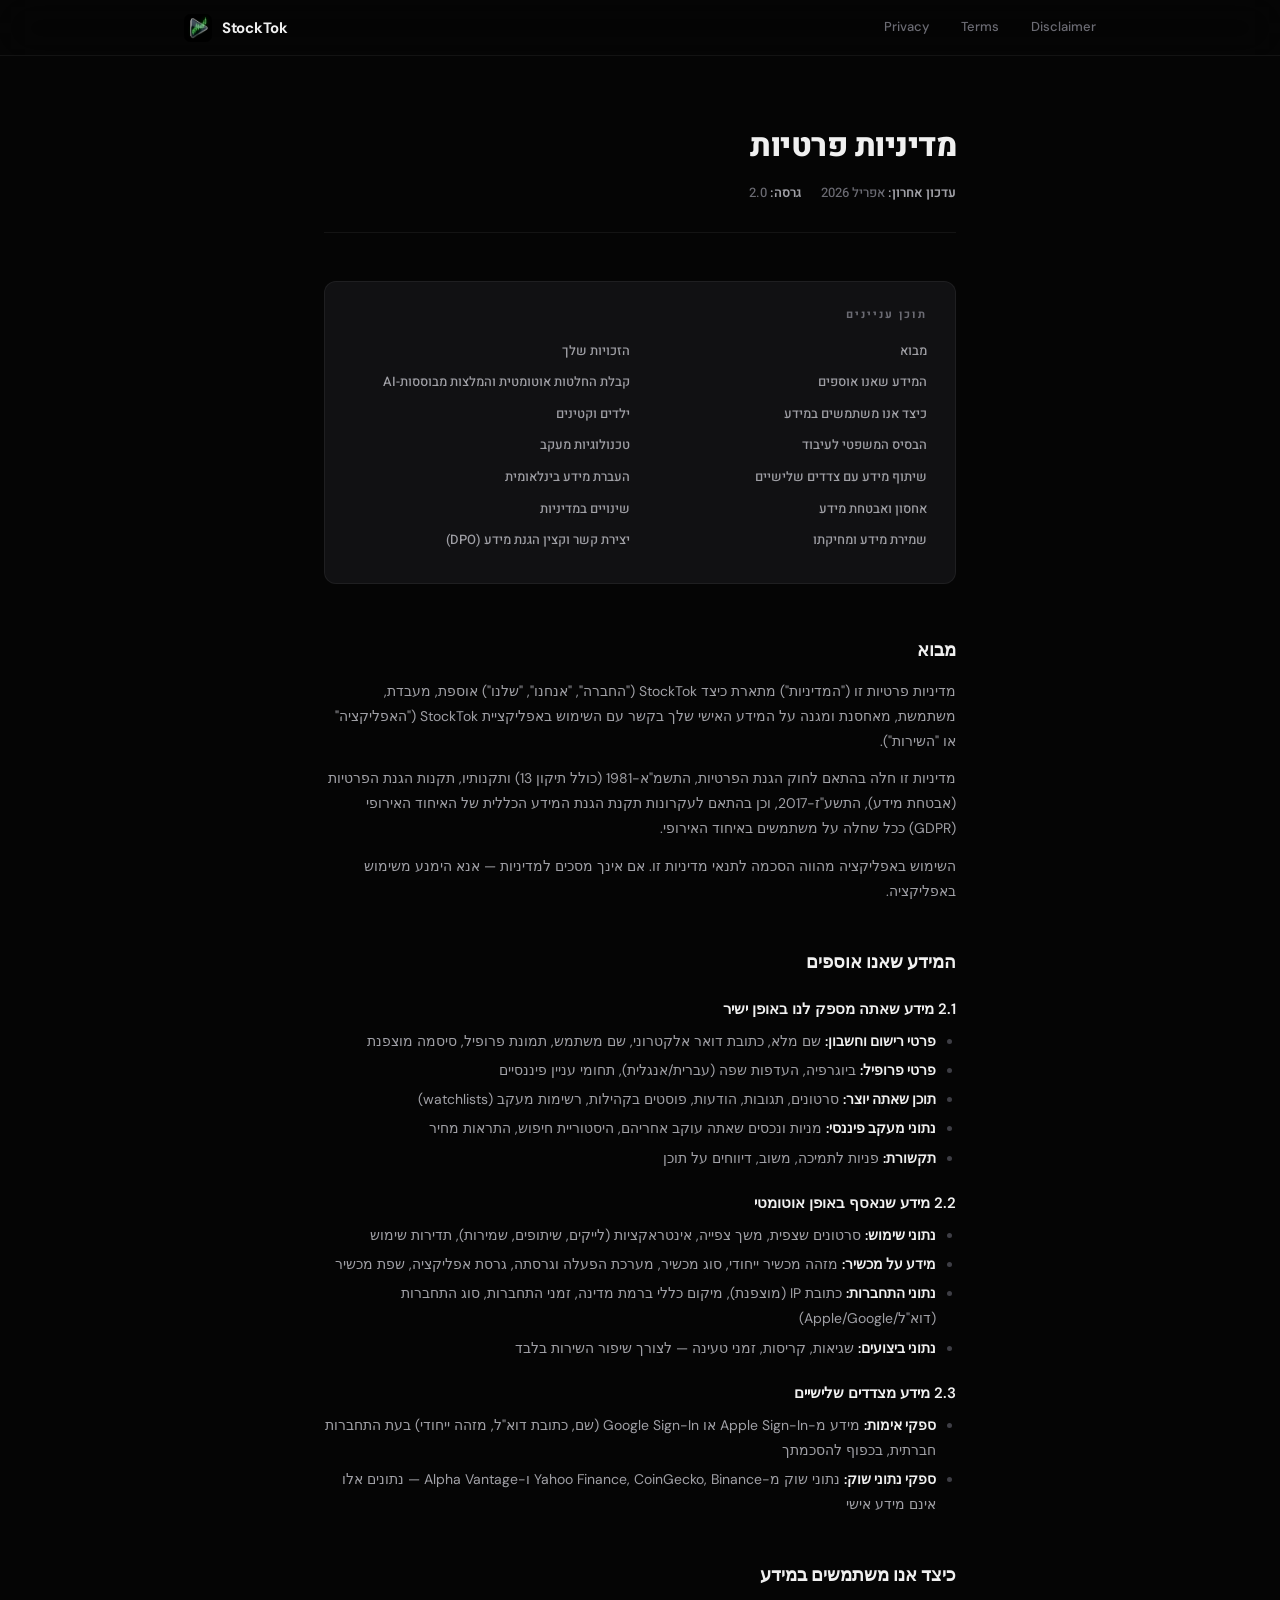
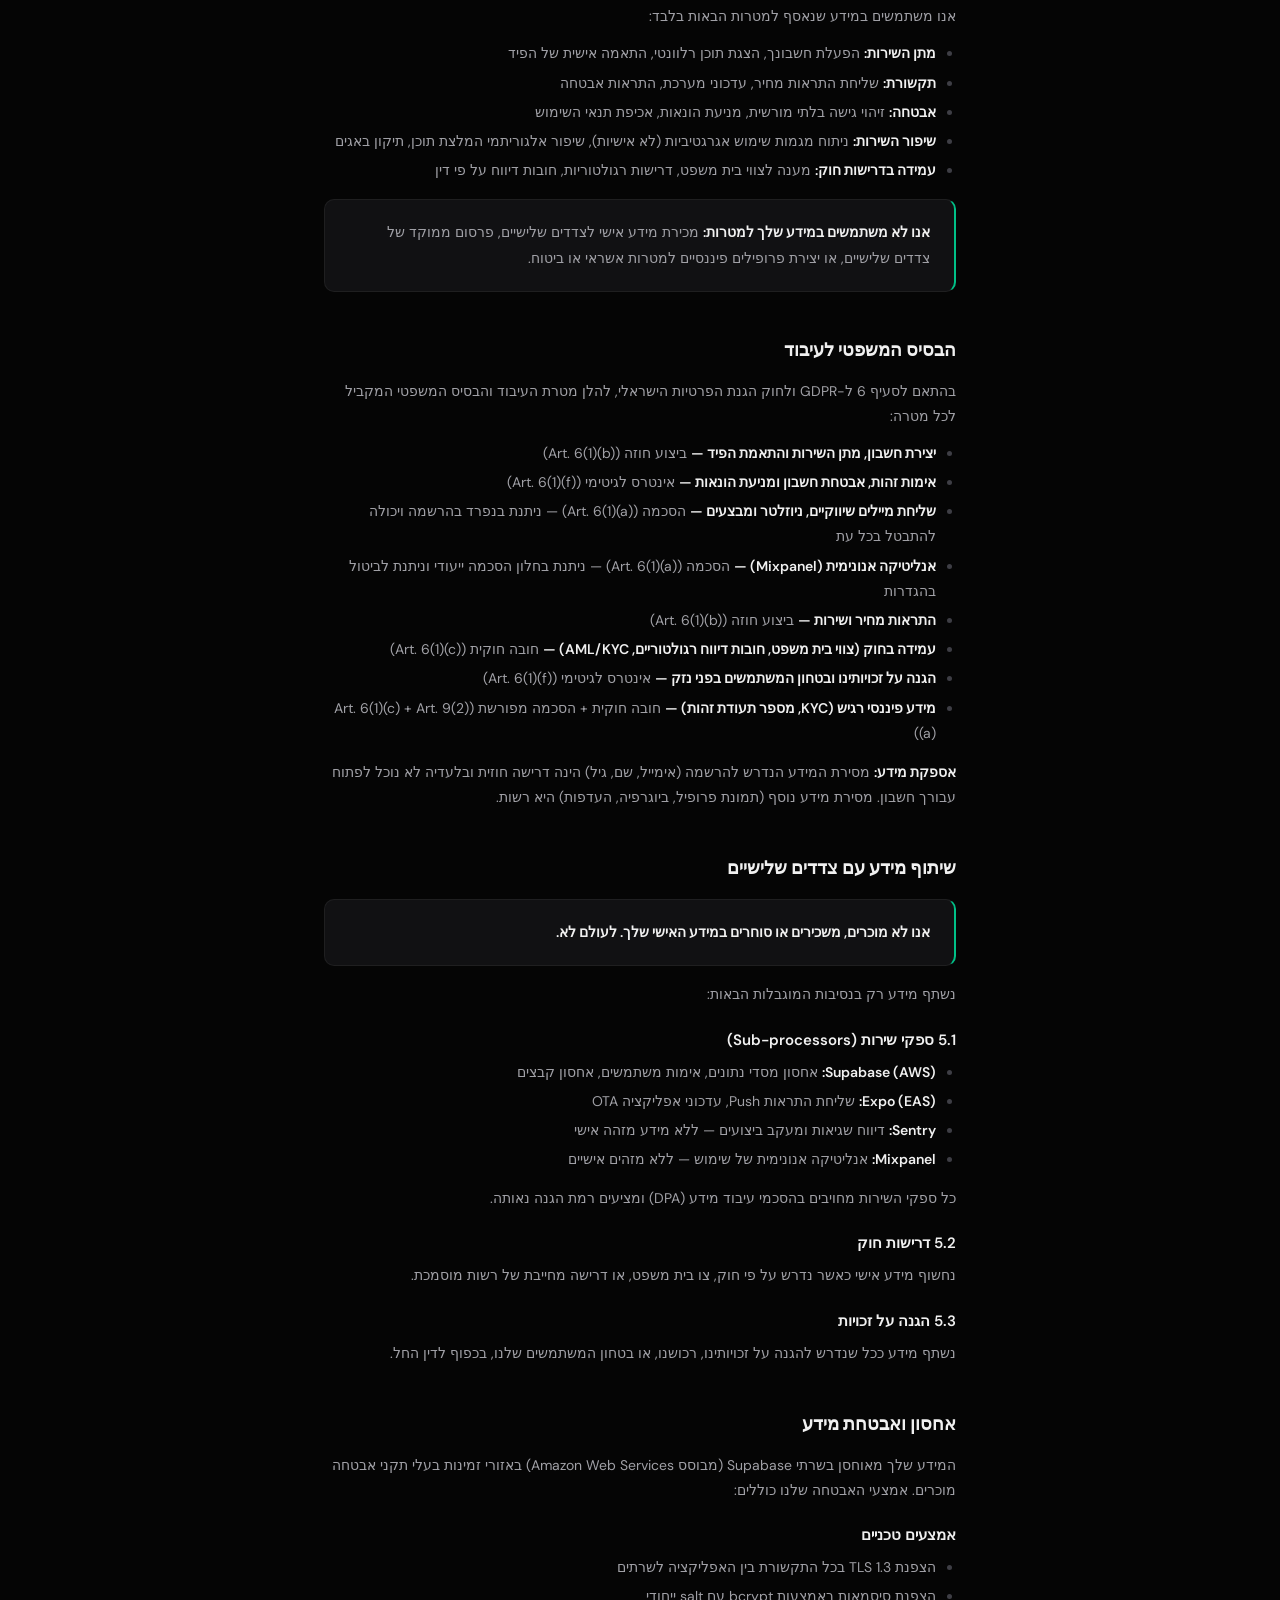
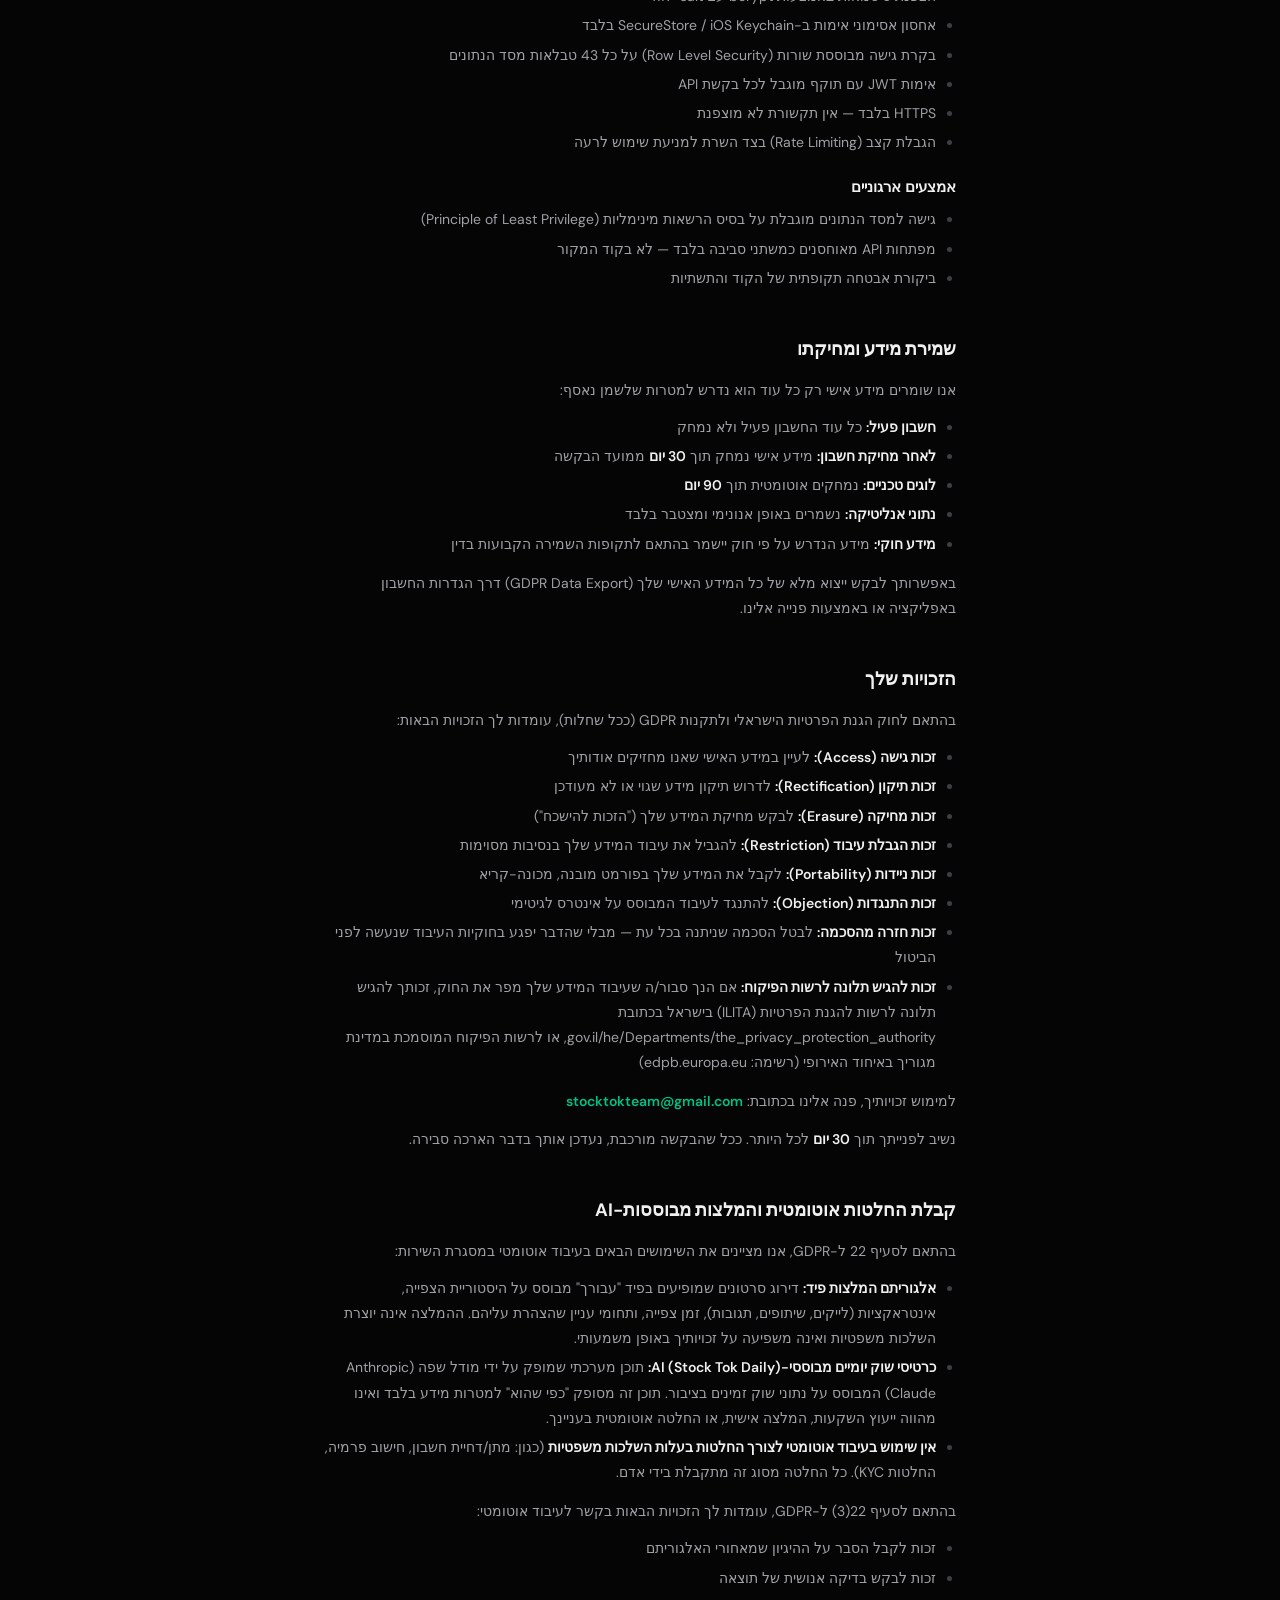
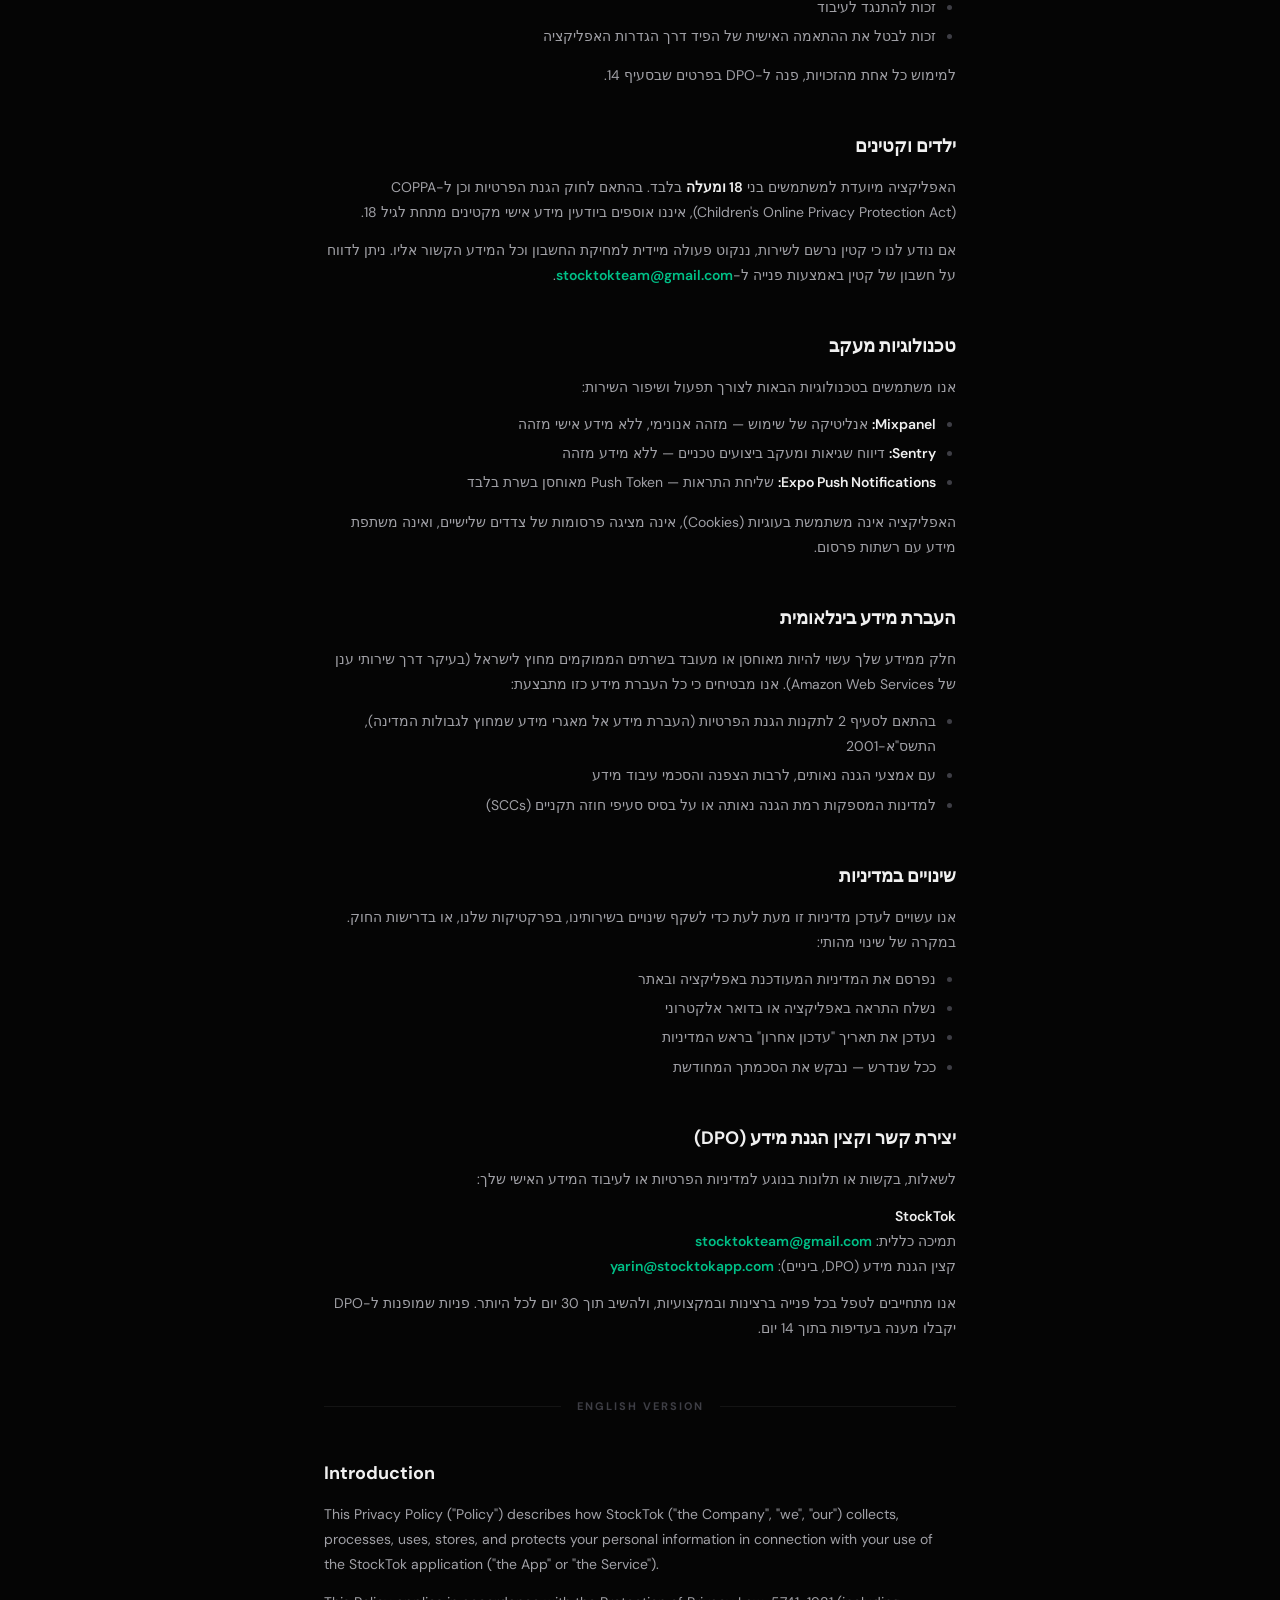
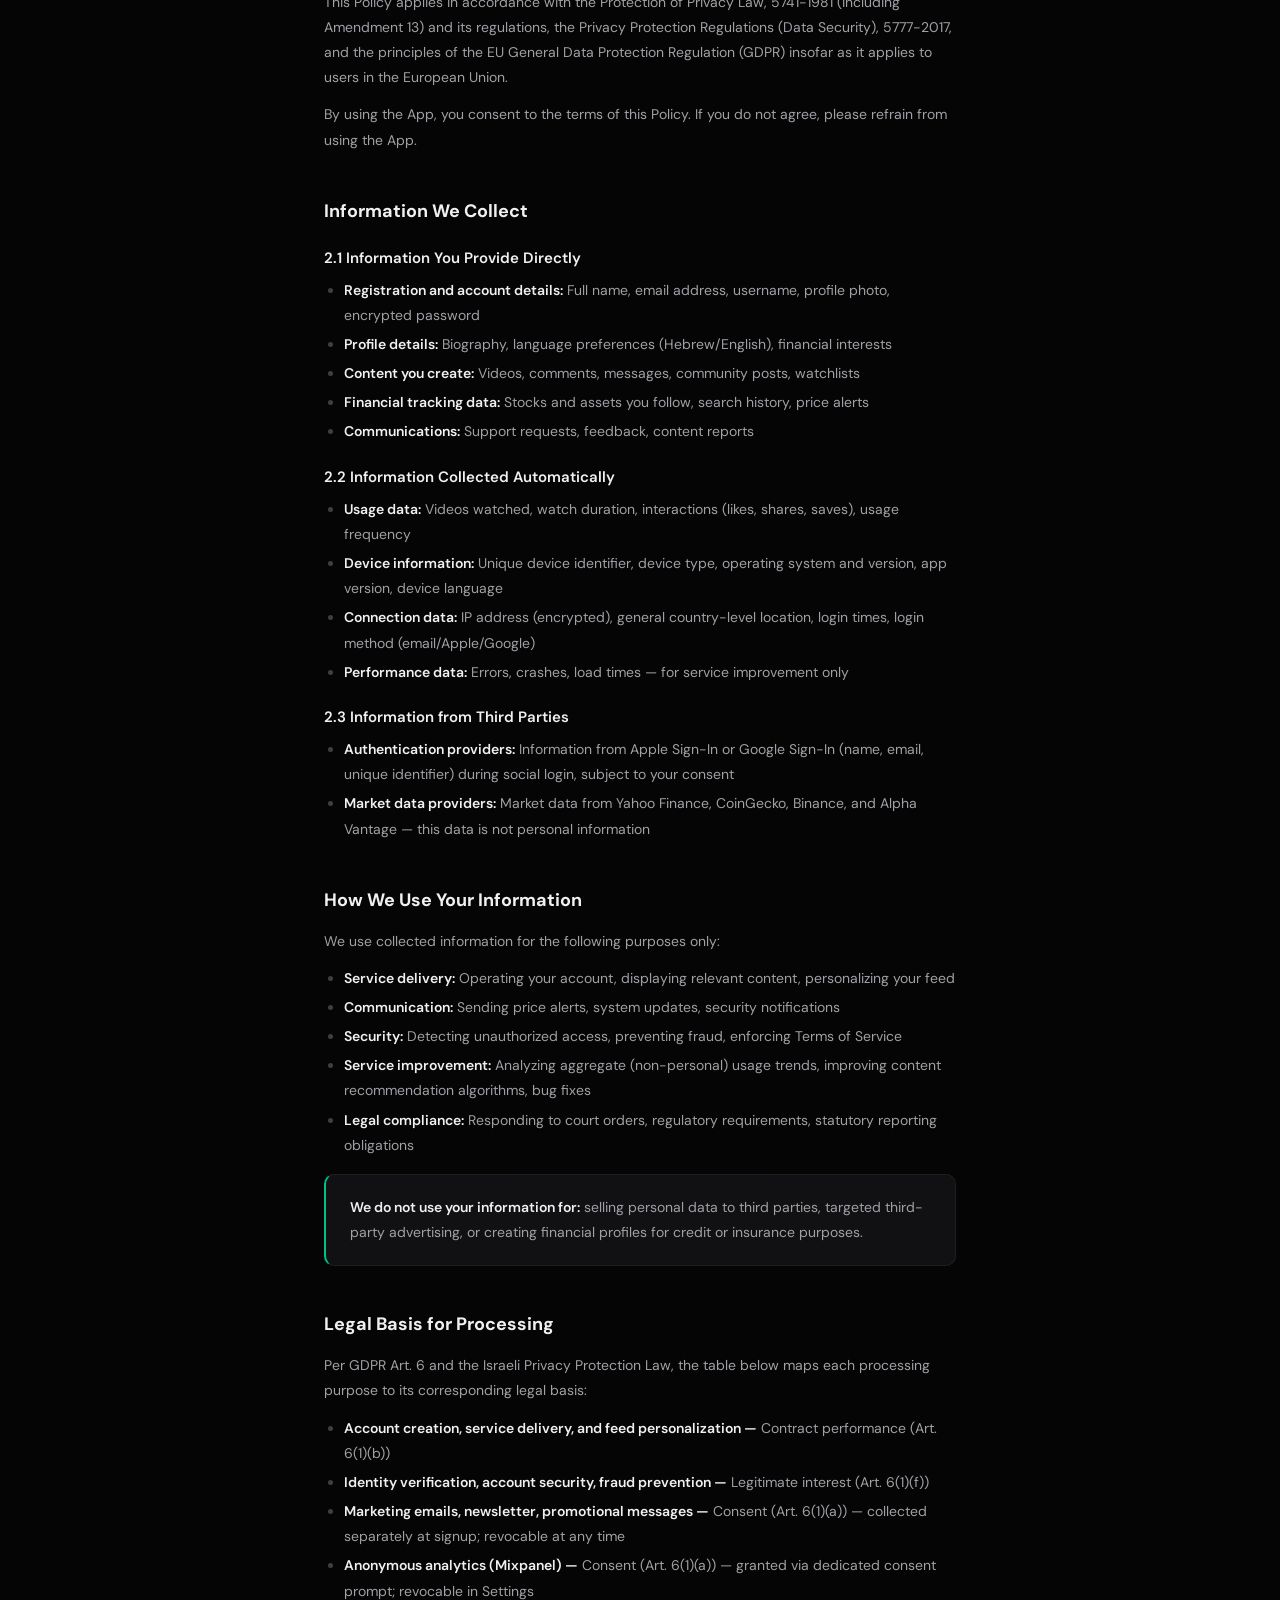
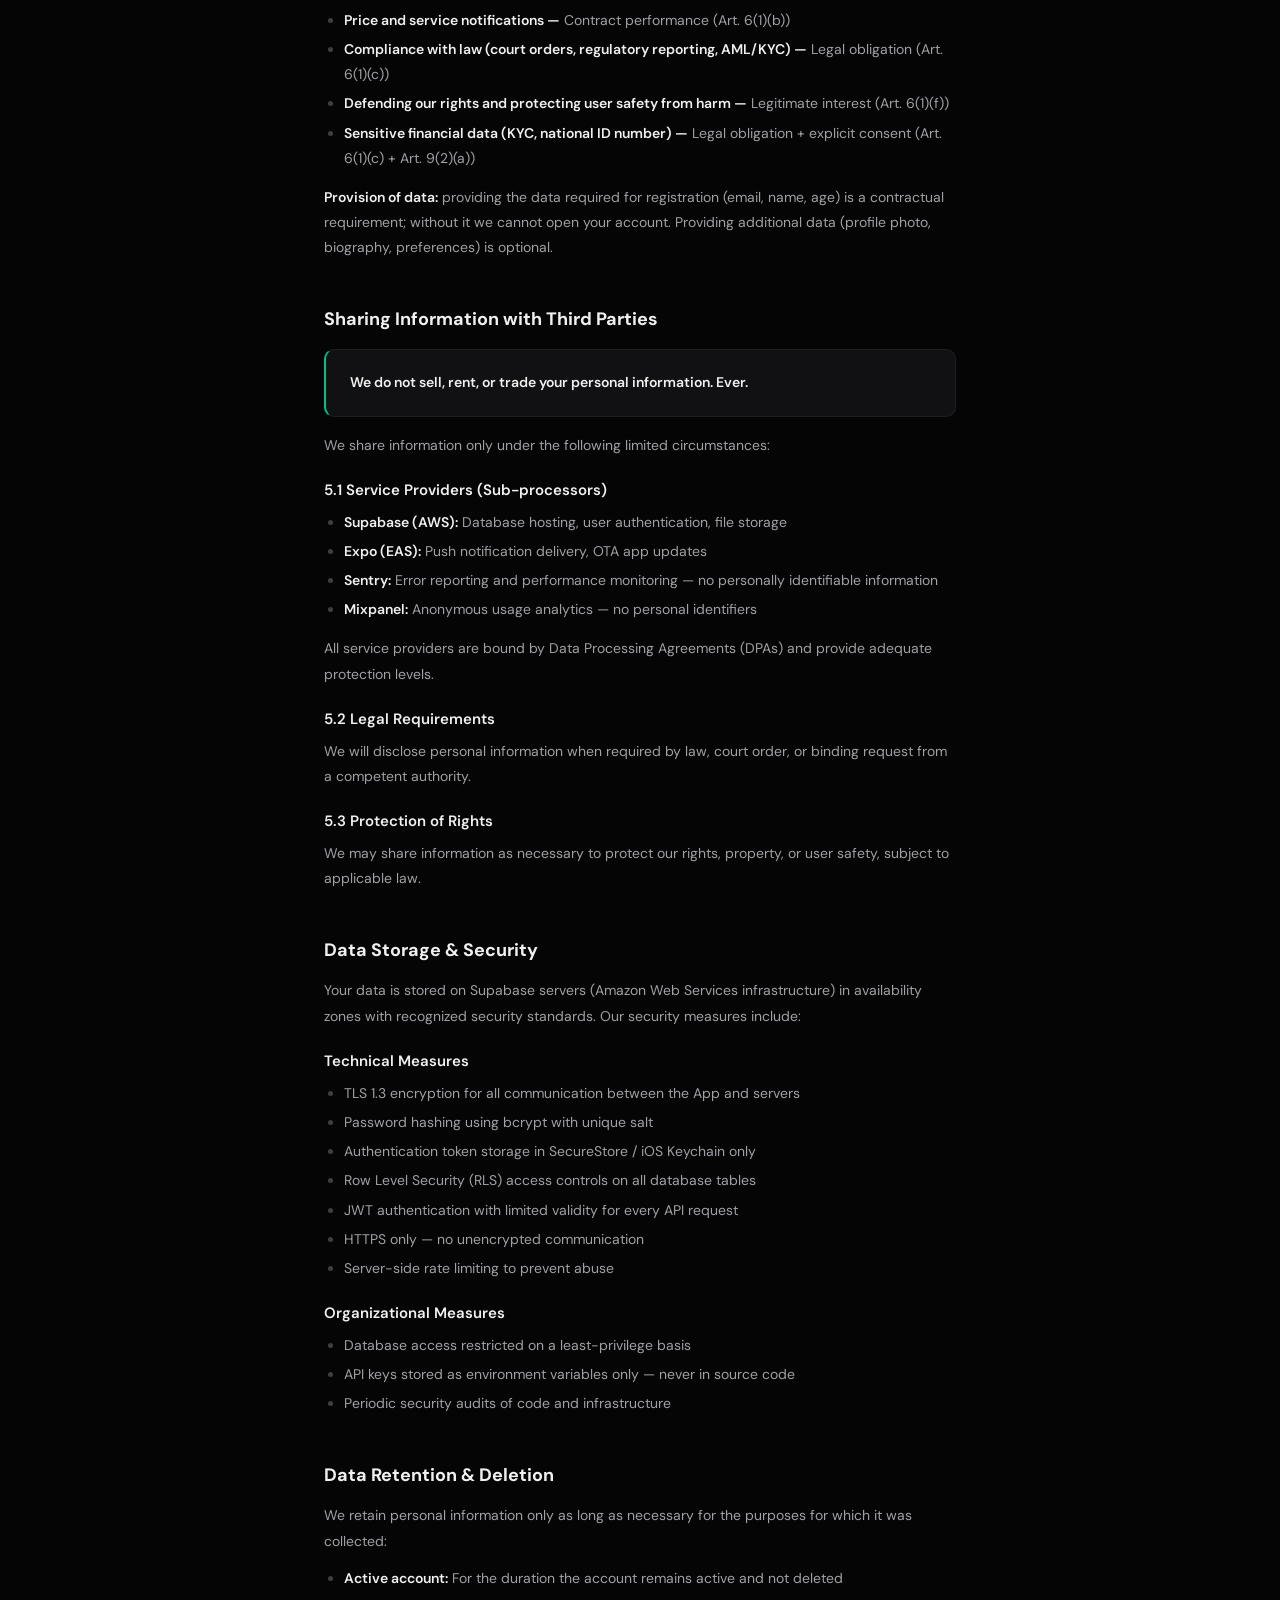
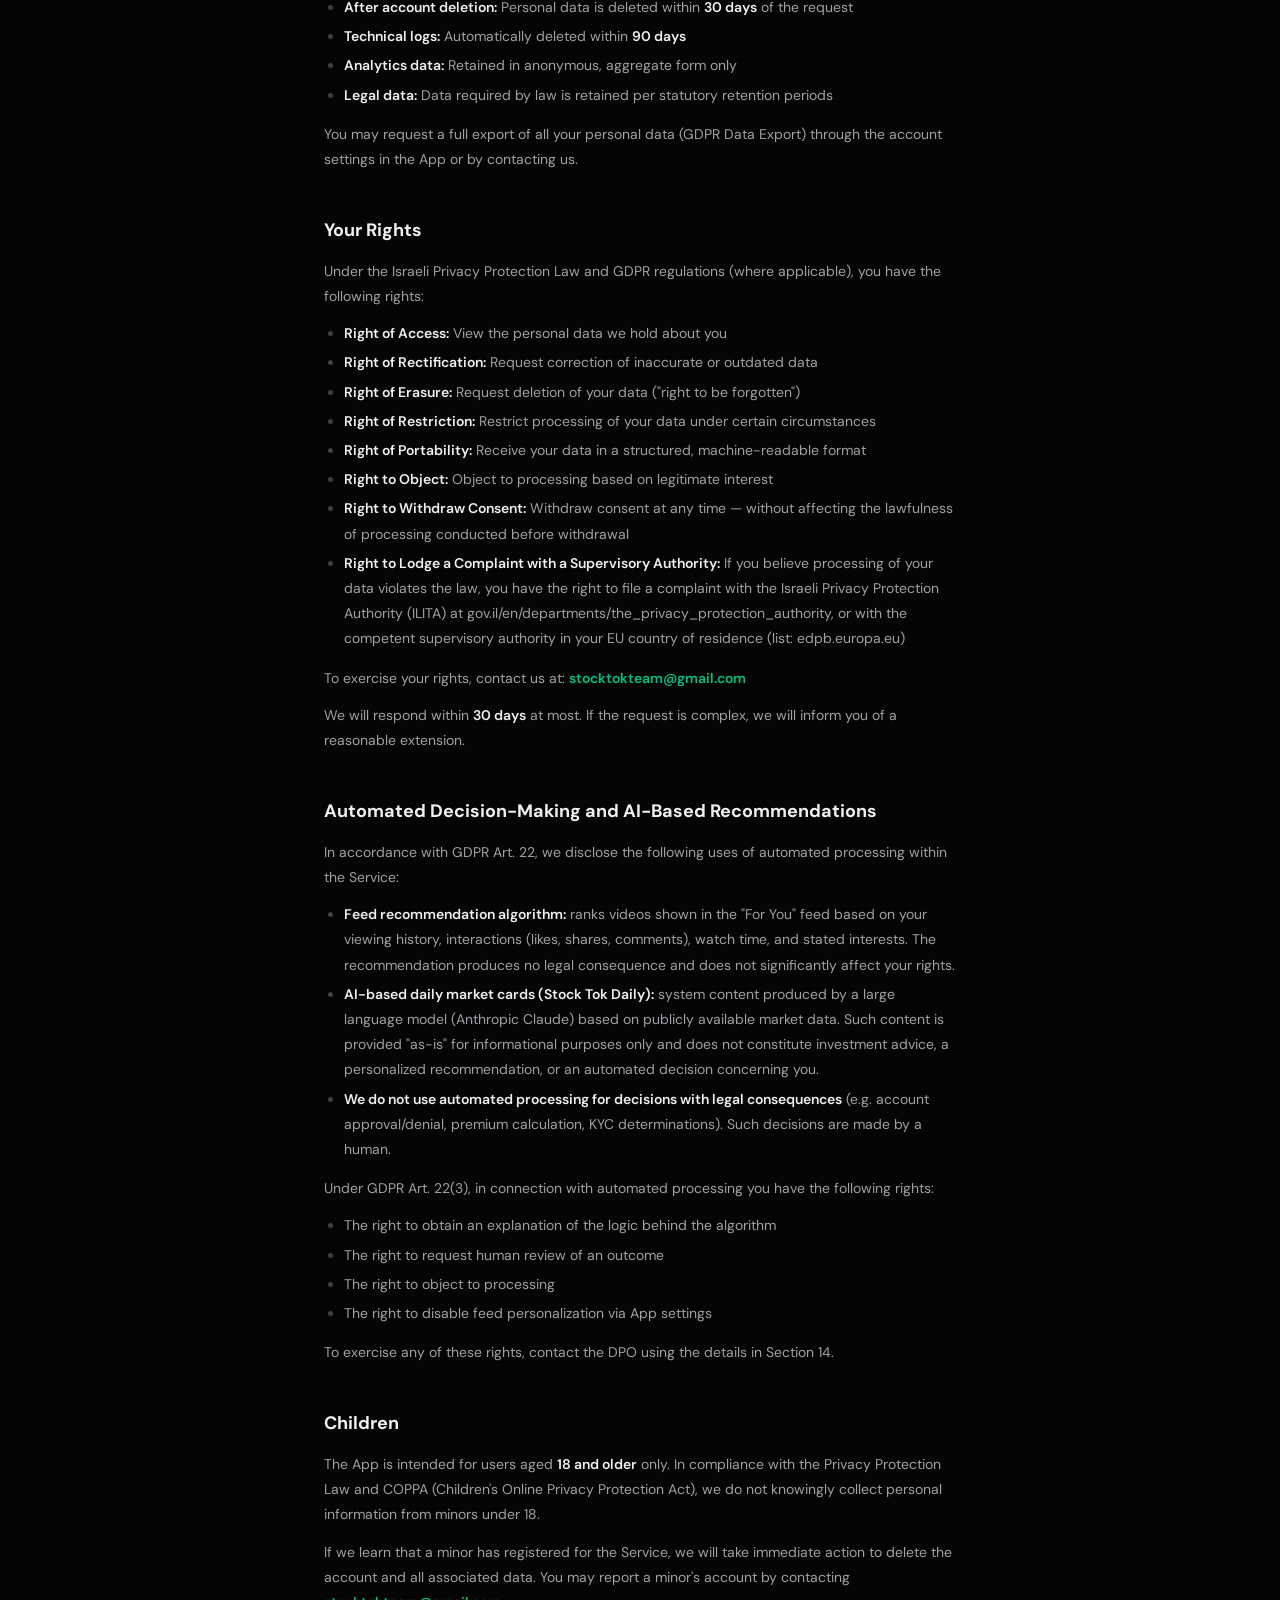
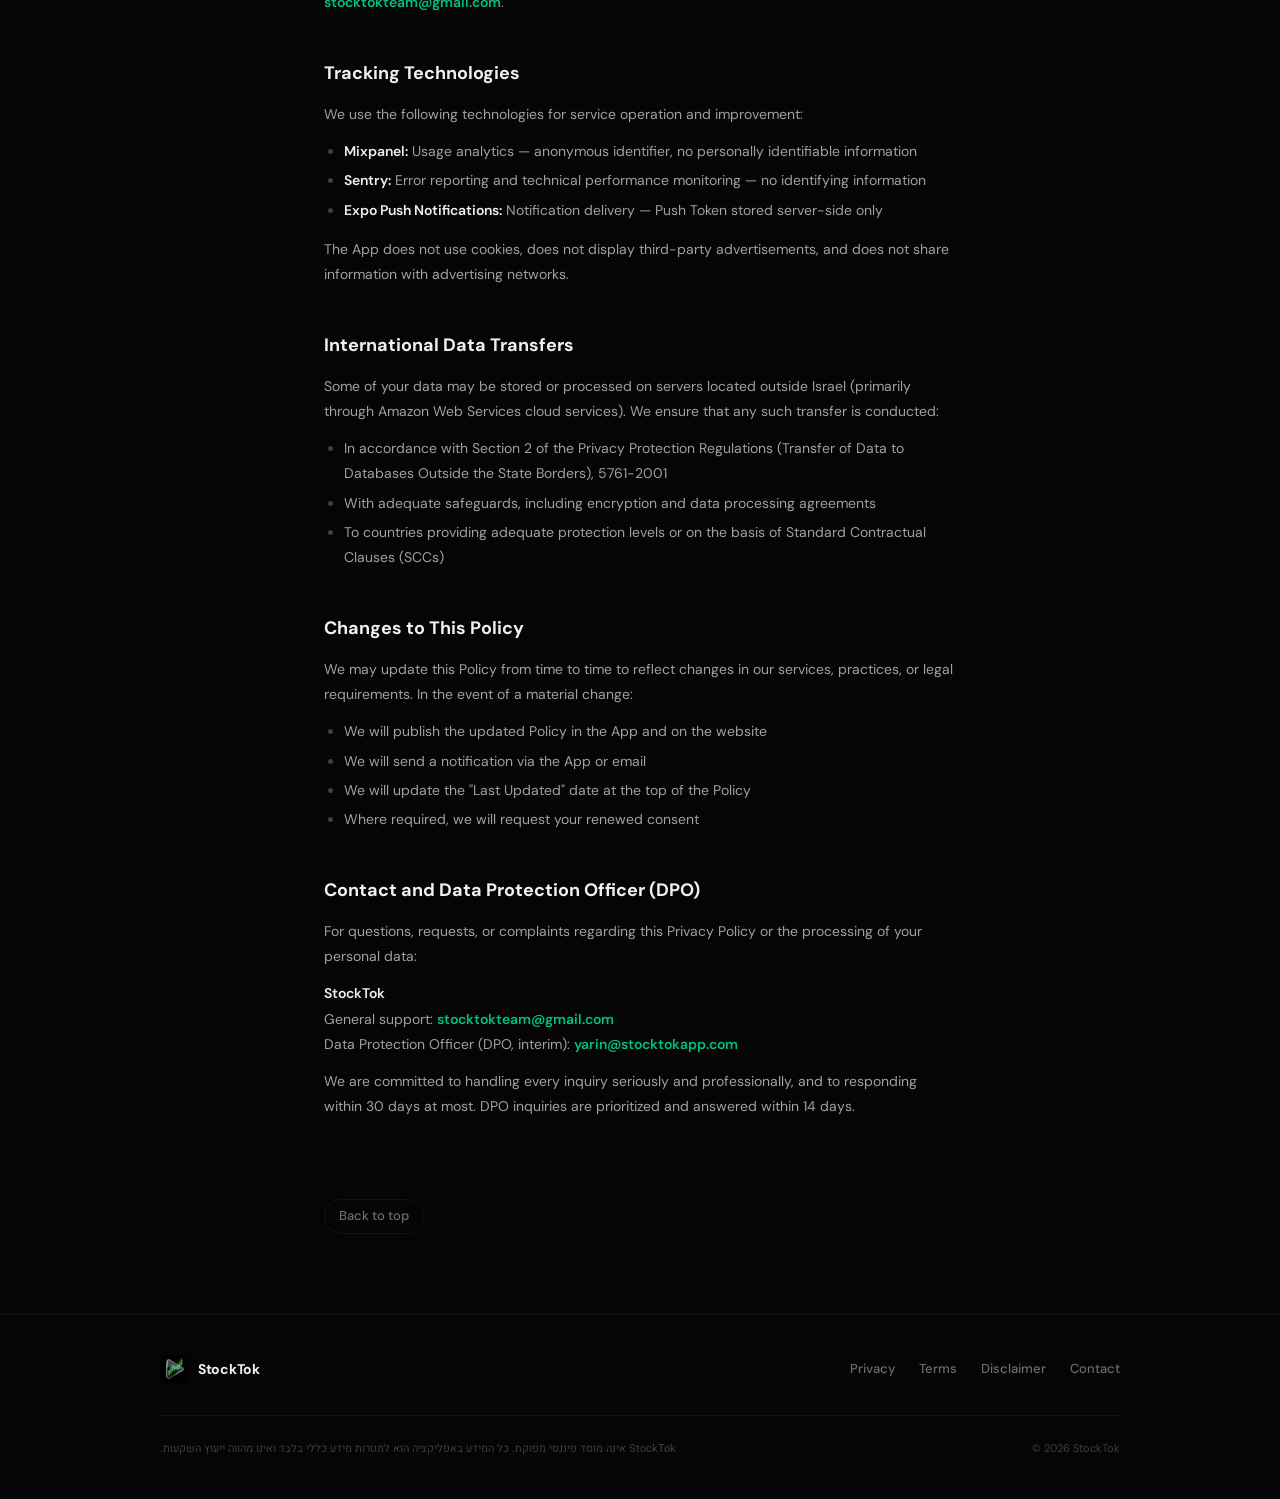
==== commit 72c51943: "docs(privacy): DRAFT — add 4 missing GDPR Art. 13/14 disclosures DRAFT — DO NOT DEPLOY. Counsel revi" ====
--- a/privacy.html
+++ b/privacy.html
@@ -52,11 +52,12 @@
         <li><a href="#he-6">אחסון ואבטחת מידע</a></li>
         <li><a href="#he-7">שמירת מידע ומחיקתו</a></li>
         <li><a href="#he-8">הזכויות שלך</a></li>
-        <li><a href="#he-9">ילדים וקטינים</a></li>
-        <li><a href="#he-10">טכנולוגיות מעקב</a></li>
-        <li><a href="#he-11">העברת מידע בינלאומית</a></li>
-        <li><a href="#he-12">שינויים במדיניות</a></li>
-        <li><a href="#he-13">יצירת קשר</a></li>
+        <li><a href="#he-9">קבלת החלטות אוטומטית והמלצות מבוססות-AI</a></li>
+        <li><a href="#he-10">ילדים וקטינים</a></li>
+        <li><a href="#he-11">טכנולוגיות מעקב</a></li>
+        <li><a href="#he-12">העברת מידע בינלאומית</a></li>
+        <li><a href="#he-13">שינויים במדיניות</a></li>
+        <li><a href="#he-14">יצירת קשר וקצין הגנת מידע (DPO)</a></li>
       </ol>
     </nav>
 
@@ -114,13 +115,18 @@
 
       <div class="legal-section" id="he-4">
         <h2>הבסיס המשפטי לעיבוד</h2>
-        <p>אנו מעבדים מידע אישי על בסיס אחד או יותר מהבסיסים המשפטיים הבאים:</p>
-        <ul>
-          <li><strong>הסכמה:</strong> הסכמתך בעת ההרשמה לשירות ובעת מתן מידע נוסף</li>
-          <li><strong>ביצוע חוזה:</strong> עיבוד הנדרש לצורך אספקת השירות שהסכמת לקבל</li>
-          <li><strong>אינטרס לגיטימי:</strong> שיפור השירות, אבטחת מידע, מניעת הונאות — תוך איזון עם זכויותיך</li>
-          <li><strong>חובה חוקית:</strong> עמידה בדרישות החוק הישראלי ובתקנות רלוונטיות</li>
-        </ul>
+        <p>בהתאם לסעיף 6 ל-GDPR ולחוק הגנת הפרטיות הישראלי, להלן מטרת העיבוד והבסיס המשפטי המקביל לכל מטרה:</p>
+        <ul>
+          <li><strong>יצירת חשבון, מתן השירות והתאמת הפיד —</strong> ביצוע חוזה (Art. 6(1)(b))</li>
+          <li><strong>אימות זהות, אבטחת חשבון ומניעת הונאות —</strong> אינטרס לגיטימי (Art. 6(1)(f))</li>
+          <li><strong>שליחת מיילים שיווקיים, ניוזלטר ומבצעים —</strong> הסכמה (Art. 6(1)(a)) — ניתנת בנפרד בהרשמה ויכולה להתבטל בכל עת</li>
+          <li><strong>אנליטיקה אנונימית (Mixpanel) —</strong> הסכמה (Art. 6(1)(a)) — ניתנת בחלון הסכמה ייעודי וניתנת לביטול בהגדרות</li>
+          <li><strong>התראות מחיר ושירות —</strong> ביצוע חוזה (Art. 6(1)(b))</li>
+          <li><strong>עמידה בחוק (צווי בית משפט, חובות דיווח רגולטוריים, AML/KYC) —</strong> חובה חוקית (Art. 6(1)(c))</li>
+          <li><strong>הגנה על זכויותינו ובטחון המשתמשים בפני נזק —</strong> אינטרס לגיטימי (Art. 6(1)(f))</li>
+          <li><strong>מידע פיננסי רגיש (KYC, מספר תעודת זהות) —</strong> חובה חוקית + הסכמה מפורשת (Art. 6(1)(c) + Art. 9(2)(a))</li>
+        </ul>
+        <p><strong>אספקת מידע:</strong> מסירת המידע הנדרש להרשמה (אימייל, שם, גיל) הינה דרישה חוזית ובלעדיה לא נוכל לפתוח עבורך חשבון. מסירת מידע נוסף (תמונת פרופיל, ביוגרפיה, העדפות) היא רשות.</p>
       </div>
 
       <div class="legal-section" id="he-5">
@@ -193,18 +199,37 @@
           <li><strong>זכות ניידות (Portability):</strong> לקבל את המידע שלך בפורמט מובנה, מכונה-קריא</li>
           <li><strong>זכות התנגדות (Objection):</strong> להתנגד לעיבוד המבוסס על אינטרס לגיטימי</li>
           <li><strong>זכות חזרה מהסכמה:</strong> לבטל הסכמה שניתנה בכל עת — מבלי שהדבר יפגע בחוקיות העיבוד שנעשה לפני הביטול</li>
+          <li><strong>זכות להגיש תלונה לרשות הפיקוח:</strong> אם הנך סבור/ה שעיבוד המידע שלך מפר את החוק, זכותך להגיש תלונה לרשות להגנת הפרטיות (ILITA) בישראל בכתובת <a href="https://www.gov.il/he/Departments/the_privacy_protection_authority" target="_blank" rel="noopener">gov.il/he/Departments/the_privacy_protection_authority</a>, או לרשות הפיקוח המוסמכת במדינת מגוריך באיחוד האירופי (רשימה: <a href="https://edpb.europa.eu" target="_blank" rel="noopener">edpb.europa.eu</a>)</li>
         </ul>
         <p>למימוש זכויותיך, פנה אלינו בכתובת: <a href="mailto:stocktokteam@gmail.com" class="email-link">stocktokteam@gmail.com</a></p>
         <p>נשיב לפנייתך תוך <strong>30 יום</strong> לכל היותר. ככל שהבקשה מורכבת, נעדכן אותך בדבר הארכה סבירה.</p>
       </div>
 
       <div class="legal-section" id="he-9">
+        <h2>קבלת החלטות אוטומטית והמלצות מבוססות-AI</h2>
+        <p>בהתאם לסעיף 22 ל-GDPR, אנו מציינים את השימושים הבאים בעיבוד אוטומטי במסגרת השירות:</p>
+        <ul>
+          <li><strong>אלגוריתם המלצות פיד:</strong> דירוג סרטונים שמופיעים בפיד "עבורך" מבוסס על היסטוריית הצפייה, אינטראקציות (לייקים, שיתופים, תגובות), זמן צפייה, ותחומי עניין שהצהרת עליהם. ההמלצה אינה יוצרת השלכות משפטיות ואינה משפיעה על זכויותיך באופן משמעותי.</li>
+          <li><strong>כרטיסי שוק יומיים מבוססי-AI (Stock Tok Daily):</strong> תוכן מערכתי שמופק על ידי מודל שפה (Anthropic Claude) המבוסס על נתוני שוק זמינים בציבור. תוכן זה מסופק "כפי שהוא" למטרות מידע בלבד ואינו מהווה ייעוץ השקעות, המלצה אישית, או החלטה אוטומטית בעניינך.</li>
+          <li><strong>אין שימוש בעיבוד אוטומטי לצורך החלטות בעלות השלכות משפטיות</strong> (כגון: מתן/דחיית חשבון, חישוב פרמיה, החלטות KYC). כל החלטה מסוג זה מתקבלת בידי אדם.</li>
+        </ul>
+        <p>בהתאם לסעיף 22(3) ל-GDPR, עומדות לך הזכויות הבאות בקשר לעיבוד אוטומטי:</p>
+        <ul>
+          <li>זכות לקבל הסבר על ההיגיון שמאחורי האלגוריתם</li>
+          <li>זכות לבקש בדיקה אנושית של תוצאה</li>
+          <li>זכות להתנגד לעיבוד</li>
+          <li>זכות לבטל את ההתאמה האישית של הפיד דרך הגדרות האפליקציה</li>
+        </ul>
+        <p>למימוש כל אחת מהזכויות, פנה ל-DPO בפרטים שבסעיף 14.</p>
+      </div>
+
+      <div class="legal-section" id="he-10">
         <h2>ילדים וקטינים</h2>
         <p>האפליקציה מיועדת למשתמשים בני <strong>18 ומעלה</strong> בלבד. בהתאם לחוק הגנת הפרטיות וכן ל-COPPA (Children's Online Privacy Protection Act), איננו אוספים ביודעין מידע אישי מקטינים מתחת לגיל 18.</p>
         <p>אם נודע לנו כי קטין נרשם לשירות, ננקוט פעולה מיידית למחיקת החשבון וכל המידע הקשור אליו. ניתן לדווח על חשבון של קטין באמצעות פנייה ל-<a href="mailto:stocktokteam@gmail.com" class="email-link">stocktokteam@gmail.com</a>.</p>
       </div>
 
-      <div class="legal-section" id="he-10">
+      <div class="legal-section" id="he-11">
         <h2>טכנולוגיות מעקב</h2>
         <p>אנו משתמשים בטכנולוגיות הבאות לצורך תפעול ושיפור השירות:</p>
         <ul>
@@ -215,7 +240,7 @@
         <p>האפליקציה אינה משתמשת בעוגיות (Cookies), אינה מציגה פרסומות של צדדים שלישיים, ואינה משתפת מידע עם רשתות פרסום.</p>
       </div>
 
-      <div class="legal-section" id="he-11">
+      <div class="legal-section" id="he-12">
         <h2>העברת מידע בינלאומית</h2>
         <p>חלק ממידע שלך עשוי להיות מאוחסן או מעובד בשרתים הממוקמים מחוץ לישראל (בעיקר דרך שירותי ענן של Amazon Web Services). אנו מבטיחים כי כל העברת מידע כזו מתבצעת:</p>
         <ul>
@@ -225,7 +250,7 @@
         </ul>
       </div>
 
-      <div class="legal-section" id="he-12">
+      <div class="legal-section" id="he-13">
         <h2>שינויים במדיניות</h2>
         <p>אנו עשויים לעדכן מדיניות זו מעת לעת כדי לשקף שינויים בשירותינו, בפרקטיקות שלנו, או בדרישות החוק. במקרה של שינוי מהותי:</p>
         <ul>
@@ -236,12 +261,13 @@
         </ul>
       </div>
 
-      <div class="legal-section" id="he-13">
-        <h2>יצירת קשר</h2>
+      <div class="legal-section" id="he-14">
+        <h2>יצירת קשר וקצין הגנת מידע (DPO)</h2>
         <p>לשאלות, בקשות או תלונות בנוגע למדיניות הפרטיות או לעיבוד המידע האישי שלך:</p>
         <p><strong>StockTok</strong><br>
-        דואר אלקטרוני: <a href="mailto:stocktokteam@gmail.com" class="email-link">stocktokteam@gmail.com</a></p>
-        <p>אנו מתחייבים לטפל בכל פנייה ברצינות ובמקצועיות, ולהשיב תוך 30 יום לכל היותר.</p>
+        תמיכה כללית: <a href="mailto:stocktokteam@gmail.com" class="email-link">stocktokteam@gmail.com</a><br>
+        קצין הגנת מידע (DPO, ביניים): <a href="mailto:yarin@stocktokapp.com" class="email-link">yarin@stocktokapp.com</a></p>
+        <p>אנו מתחייבים לטפל בכל פנייה ברצינות ובמקצועיות, ולהשיב תוך 30 יום לכל היותר. פניות שמופנות ל-DPO יקבלו מענה בעדיפות בתוך 14 יום.</p>
       </div>
 
     </div>
@@ -302,13 +328,18 @@
 
       <div class="legal-section" id="en-4">
         <h2>Legal Basis for Processing</h2>
-        <p>We process personal information on one or more of the following legal bases:</p>
-        <ul>
-          <li><strong>Consent:</strong> Your consent upon registration and when providing additional information</li>
-          <li><strong>Contract performance:</strong> Processing necessary to deliver the service you agreed to receive</li>
-          <li><strong>Legitimate interest:</strong> Service improvement, data security, fraud prevention — balanced against your rights</li>
-          <li><strong>Legal obligation:</strong> Compliance with Israeli law and relevant regulations</li>
-        </ul>
+        <p>Per GDPR Art. 6 and the Israeli Privacy Protection Law, the table below maps each processing purpose to its corresponding legal basis:</p>
+        <ul>
+          <li><strong>Account creation, service delivery, and feed personalization —</strong> Contract performance (Art. 6(1)(b))</li>
+          <li><strong>Identity verification, account security, fraud prevention —</strong> Legitimate interest (Art. 6(1)(f))</li>
+          <li><strong>Marketing emails, newsletter, promotional messages —</strong> Consent (Art. 6(1)(a)) — collected separately at signup; revocable at any time</li>
+          <li><strong>Anonymous analytics (Mixpanel) —</strong> Consent (Art. 6(1)(a)) — granted via dedicated consent prompt; revocable in Settings</li>
+          <li><strong>Price and service notifications —</strong> Contract performance (Art. 6(1)(b))</li>
+          <li><strong>Compliance with law (court orders, regulatory reporting, AML/KYC) —</strong> Legal obligation (Art. 6(1)(c))</li>
+          <li><strong>Defending our rights and protecting user safety from harm —</strong> Legitimate interest (Art. 6(1)(f))</li>
+          <li><strong>Sensitive financial data (KYC, national ID number) —</strong> Legal obligation + explicit consent (Art. 6(1)(c) + Art. 9(2)(a))</li>
+        </ul>
+        <p><strong>Provision of data:</strong> providing the data required for registration (email, name, age) is a contractual requirement; without it we cannot open your account. Providing additional data (profile photo, biography, preferences) is optional.</p>
       </div>
 
       <div class="legal-section" id="en-5">
@@ -381,18 +412,37 @@
           <li><strong>Right of Portability:</strong> Receive your data in a structured, machine-readable format</li>
           <li><strong>Right to Object:</strong> Object to processing based on legitimate interest</li>
           <li><strong>Right to Withdraw Consent:</strong> Withdraw consent at any time — without affecting the lawfulness of processing conducted before withdrawal</li>
+          <li><strong>Right to Lodge a Complaint with a Supervisory Authority:</strong> If you believe processing of your data violates the law, you have the right to file a complaint with the Israeli Privacy Protection Authority (ILITA) at <a href="https://www.gov.il/en/departments/the_privacy_protection_authority" target="_blank" rel="noopener">gov.il/en/departments/the_privacy_protection_authority</a>, or with the competent supervisory authority in your EU country of residence (list: <a href="https://edpb.europa.eu" target="_blank" rel="noopener">edpb.europa.eu</a>)</li>
         </ul>
         <p>To exercise your rights, contact us at: <a href="mailto:stocktokteam@gmail.com" class="email-link">stocktokteam@gmail.com</a></p>
         <p>We will respond within <strong>30 days</strong> at most. If the request is complex, we will inform you of a reasonable extension.</p>
       </div>
 
       <div class="legal-section" id="en-9">
+        <h2>Automated Decision-Making and AI-Based Recommendations</h2>
+        <p>In accordance with GDPR Art. 22, we disclose the following uses of automated processing within the Service:</p>
+        <ul>
+          <li><strong>Feed recommendation algorithm:</strong> ranks videos shown in the "For You" feed based on your viewing history, interactions (likes, shares, comments), watch time, and stated interests. The recommendation produces no legal consequence and does not significantly affect your rights.</li>
+          <li><strong>AI-based daily market cards (Stock Tok Daily):</strong> system content produced by a large language model (Anthropic Claude) based on publicly available market data. Such content is provided "as-is" for informational purposes only and does not constitute investment advice, a personalized recommendation, or an automated decision concerning you.</li>
+          <li><strong>We do not use automated processing for decisions with legal consequences</strong> (e.g. account approval/denial, premium calculation, KYC determinations). Such decisions are made by a human.</li>
+        </ul>
+        <p>Under GDPR Art. 22(3), in connection with automated processing you have the following rights:</p>
+        <ul>
+          <li>The right to obtain an explanation of the logic behind the algorithm</li>
+          <li>The right to request human review of an outcome</li>
+          <li>The right to object to processing</li>
+          <li>The right to disable feed personalization via App settings</li>
+        </ul>
+        <p>To exercise any of these rights, contact the DPO using the details in Section 14.</p>
+      </div>
+
+      <div class="legal-section" id="en-10">
         <h2>Children</h2>
         <p>The App is intended for users aged <strong>18 and older</strong> only. In compliance with the Privacy Protection Law and COPPA (Children's Online Privacy Protection Act), we do not knowingly collect personal information from minors under 18.</p>
         <p>If we learn that a minor has registered for the Service, we will take immediate action to delete the account and all associated data. You may report a minor's account by contacting <a href="mailto:stocktokteam@gmail.com" class="email-link">stocktokteam@gmail.com</a>.</p>
       </div>
 
-      <div class="legal-section" id="en-10">
+      <div class="legal-section" id="en-11">
         <h2>Tracking Technologies</h2>
         <p>We use the following technologies for service operation and improvement:</p>
         <ul>
@@ -403,7 +453,7 @@
         <p>The App does not use cookies, does not display third-party advertisements, and does not share information with advertising networks.</p>
       </div>
 
-      <div class="legal-section" id="en-11">
+      <div class="legal-section" id="en-12">
         <h2>International Data Transfers</h2>
         <p>Some of your data may be stored or processed on servers located outside Israel (primarily through Amazon Web Services cloud services). We ensure that any such transfer is conducted:</p>
         <ul>
@@ -413,7 +463,7 @@
         </ul>
       </div>
 
-      <div class="legal-section" id="en-12">
+      <div class="legal-section" id="en-13">
         <h2>Changes to This Policy</h2>
         <p>We may update this Policy from time to time to reflect changes in our services, practices, or legal requirements. In the event of a material change:</p>
         <ul>
@@ -424,12 +474,13 @@
         </ul>
       </div>
 
-      <div class="legal-section" id="en-13">
-        <h2>Contact</h2>
+      <div class="legal-section" id="en-14">
+        <h2>Contact and Data Protection Officer (DPO)</h2>
         <p>For questions, requests, or complaints regarding this Privacy Policy or the processing of your personal data:</p>
         <p><strong>StockTok</strong><br>
-        Email: <a href="mailto:stocktokteam@gmail.com" class="email-link">stocktokteam@gmail.com</a></p>
-        <p>We are committed to handling every inquiry seriously and professionally, and to responding within 30 days at most.</p>
+        General support: <a href="mailto:stocktokteam@gmail.com" class="email-link">stocktokteam@gmail.com</a><br>
+        Data Protection Officer (DPO, interim): <a href="mailto:yarin@stocktokapp.com" class="email-link">yarin@stocktokapp.com</a></p>
+        <p>We are committed to handling every inquiry seriously and professionally, and to responding within 30 days at most. DPO inquiries are prioritized and answered within 14 days.</p>
       </div>
 
     </div>
